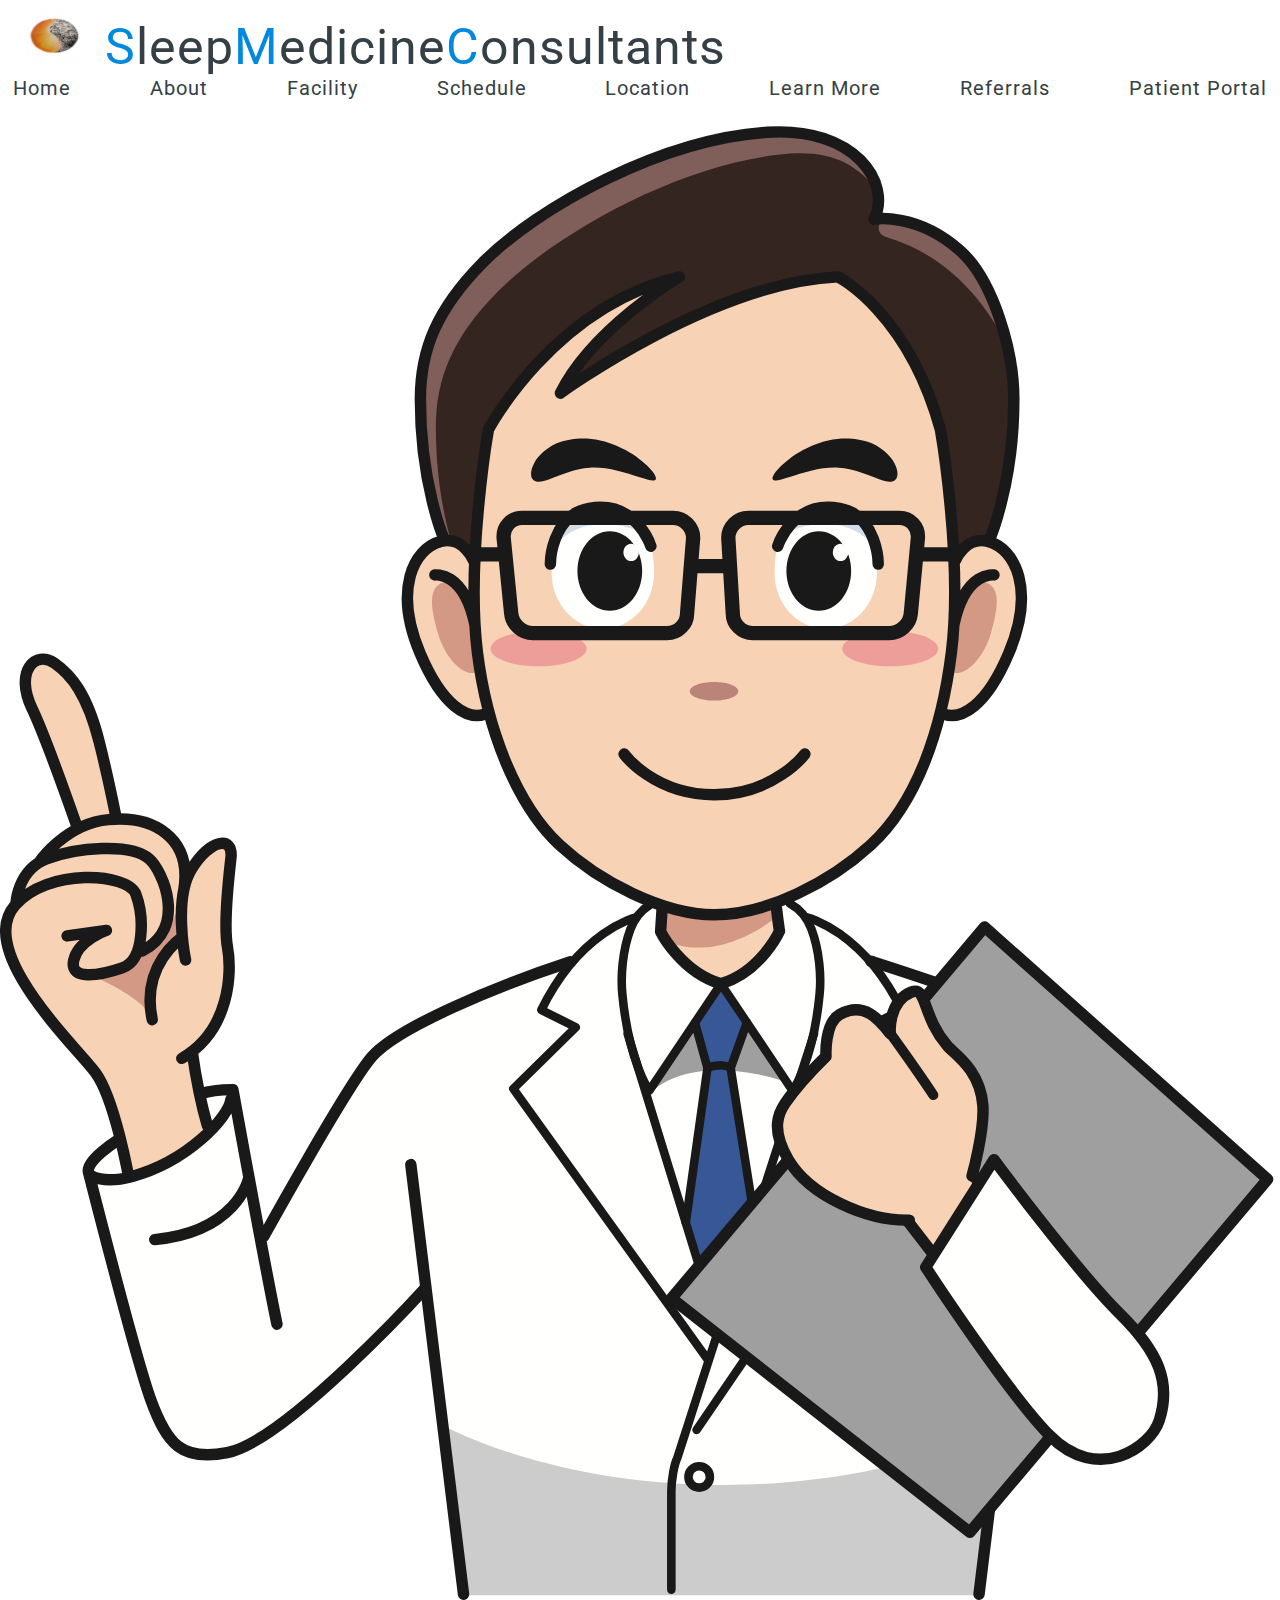
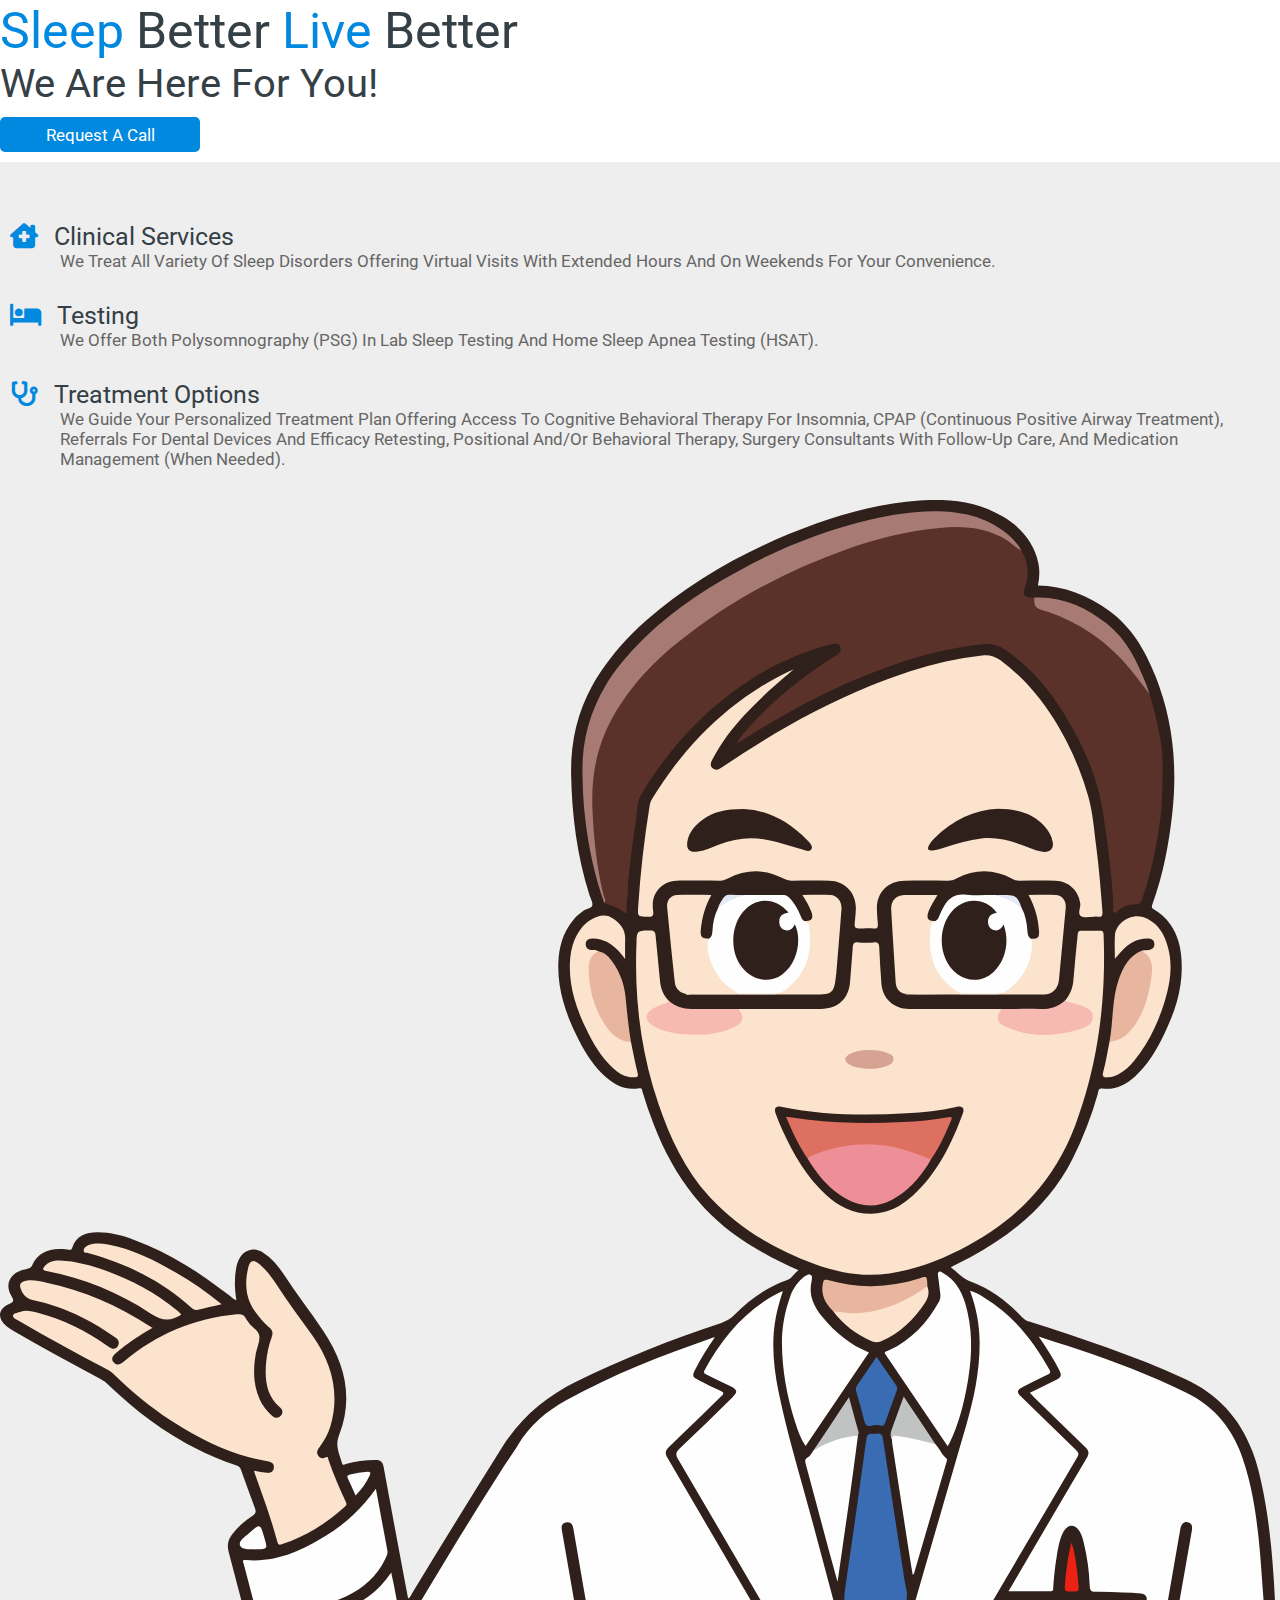
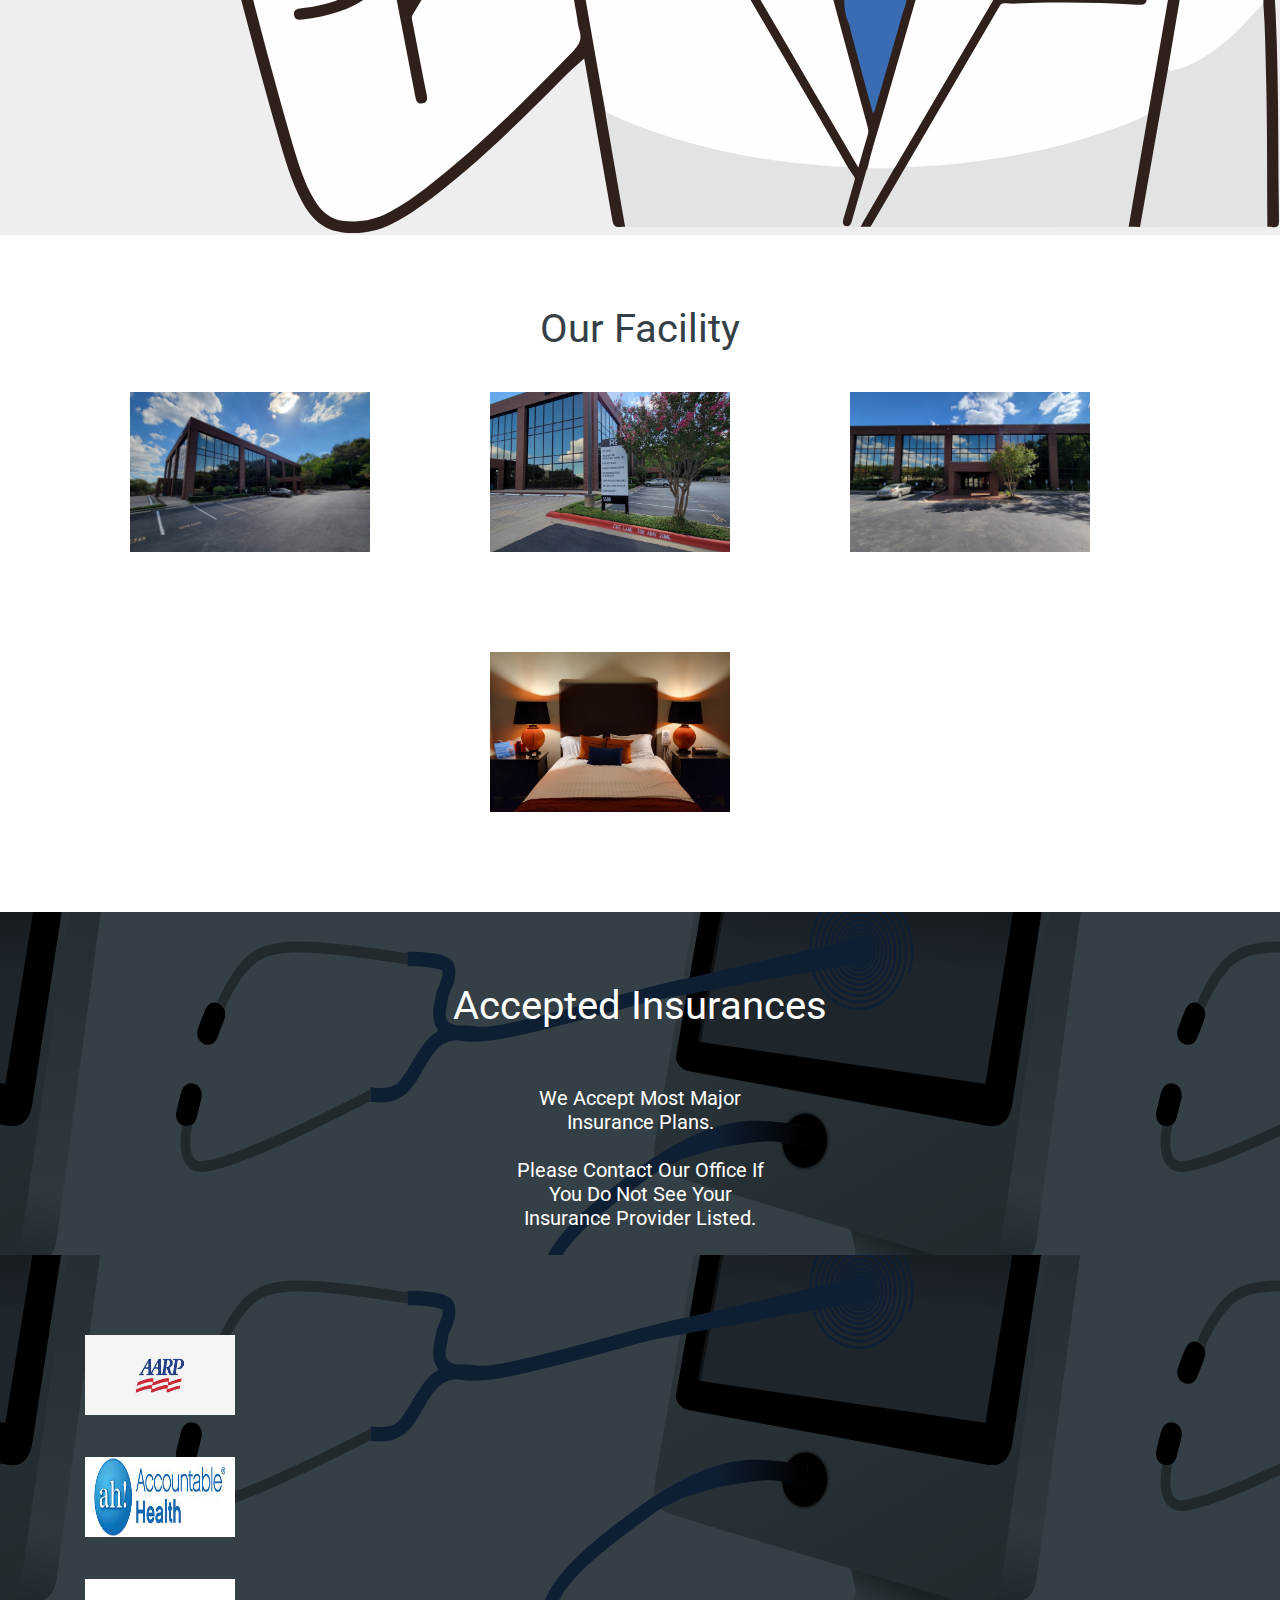
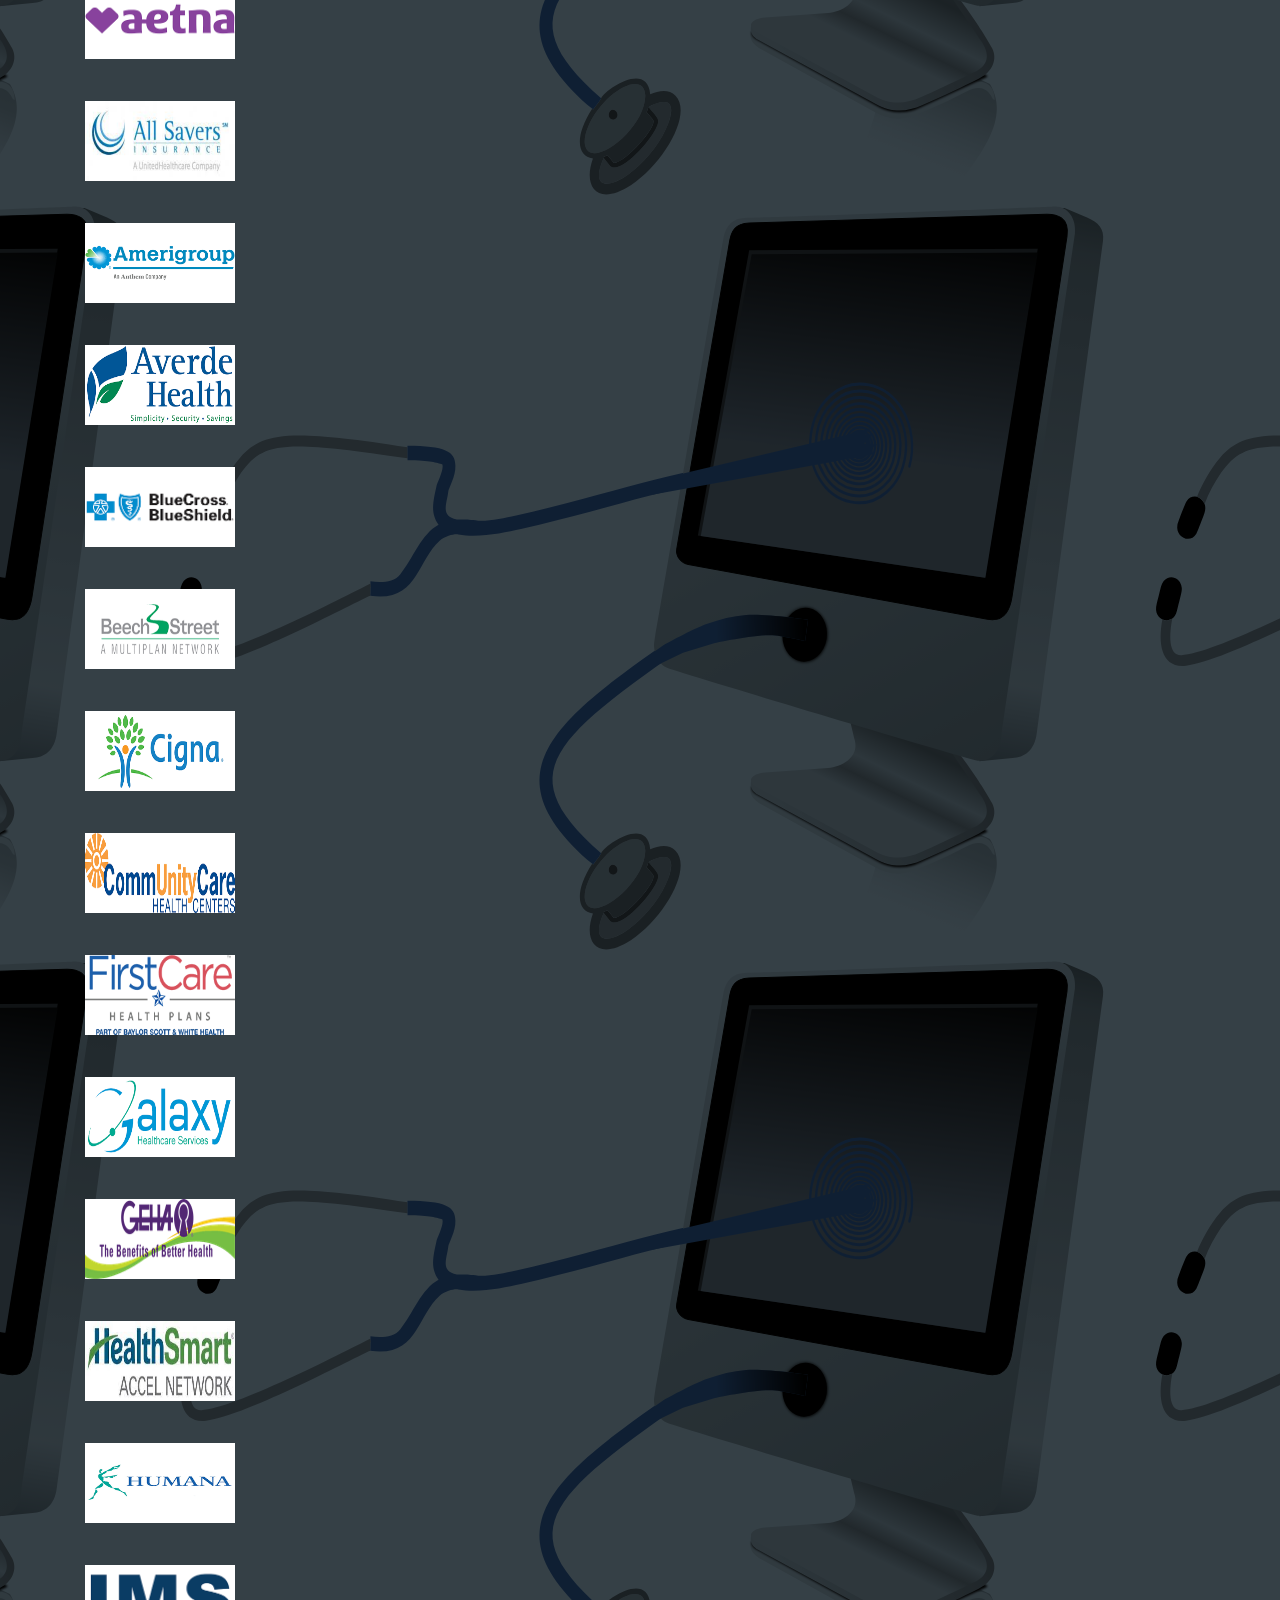
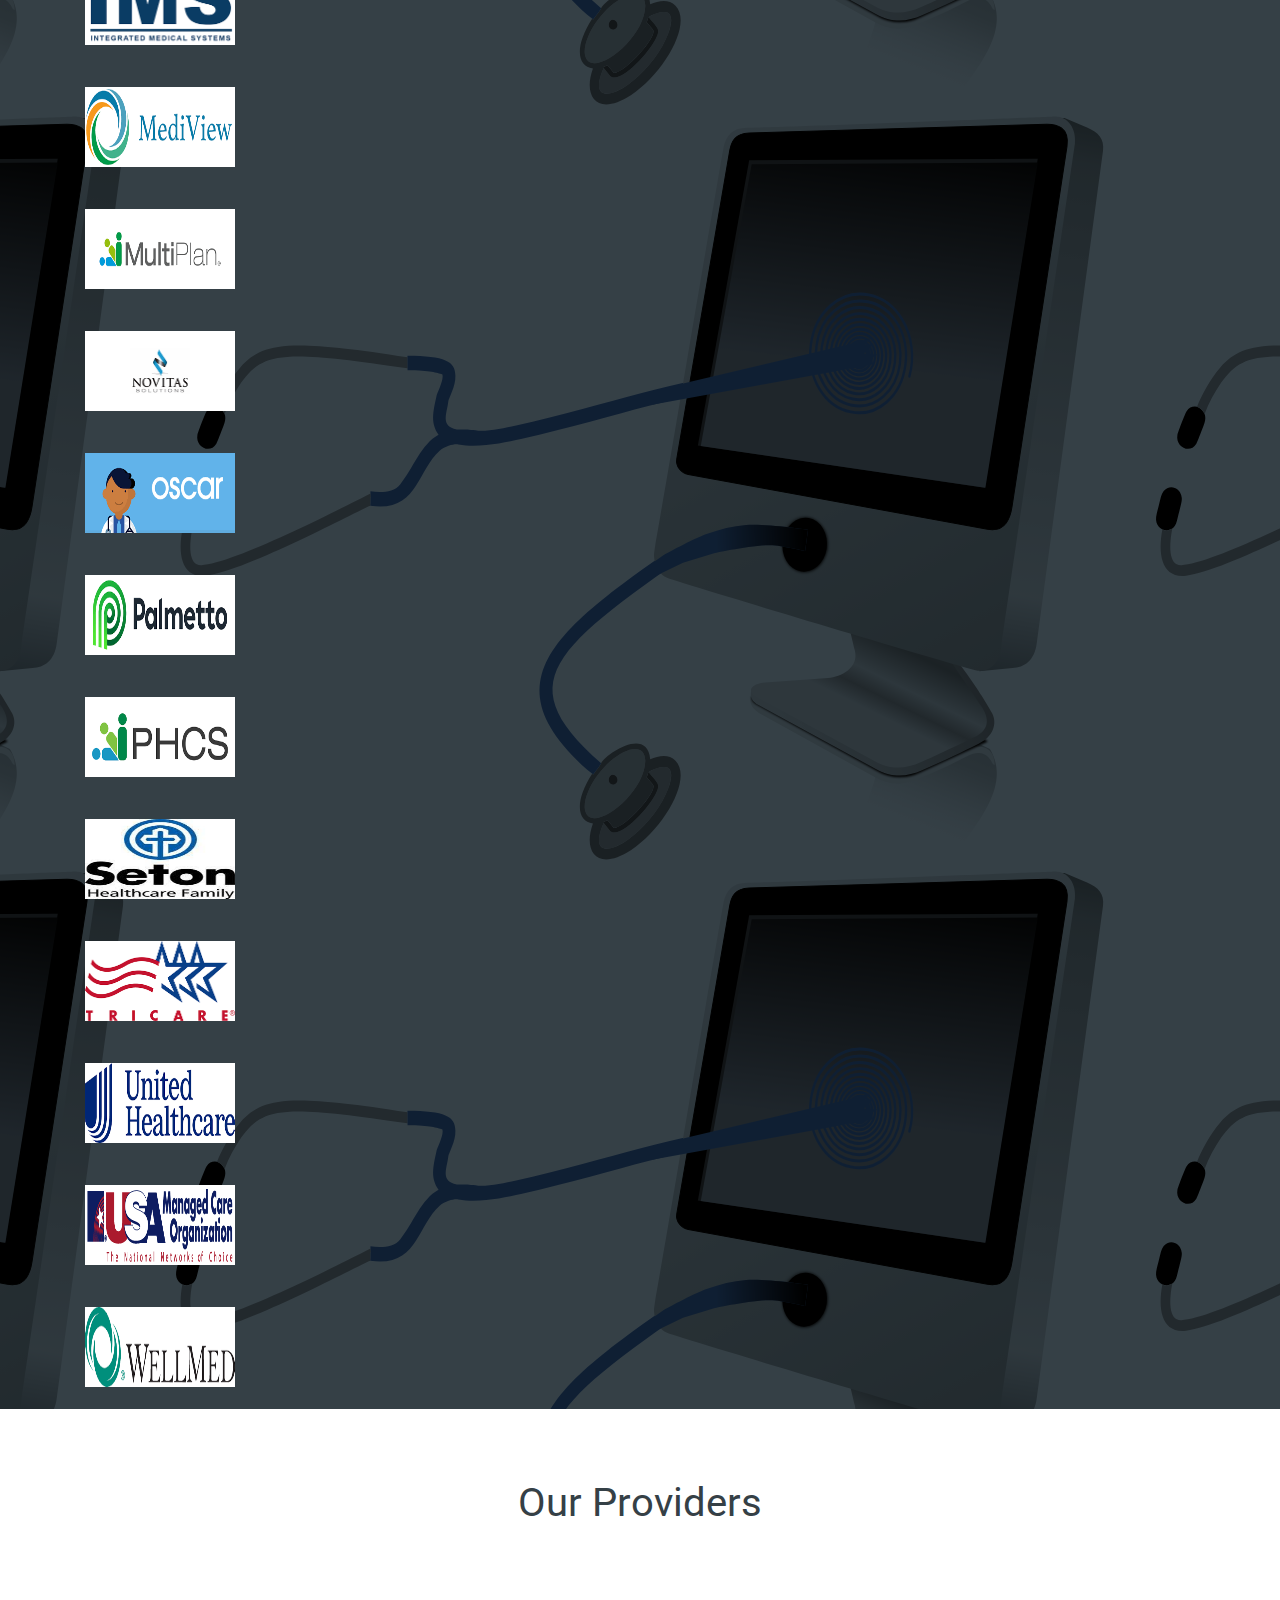
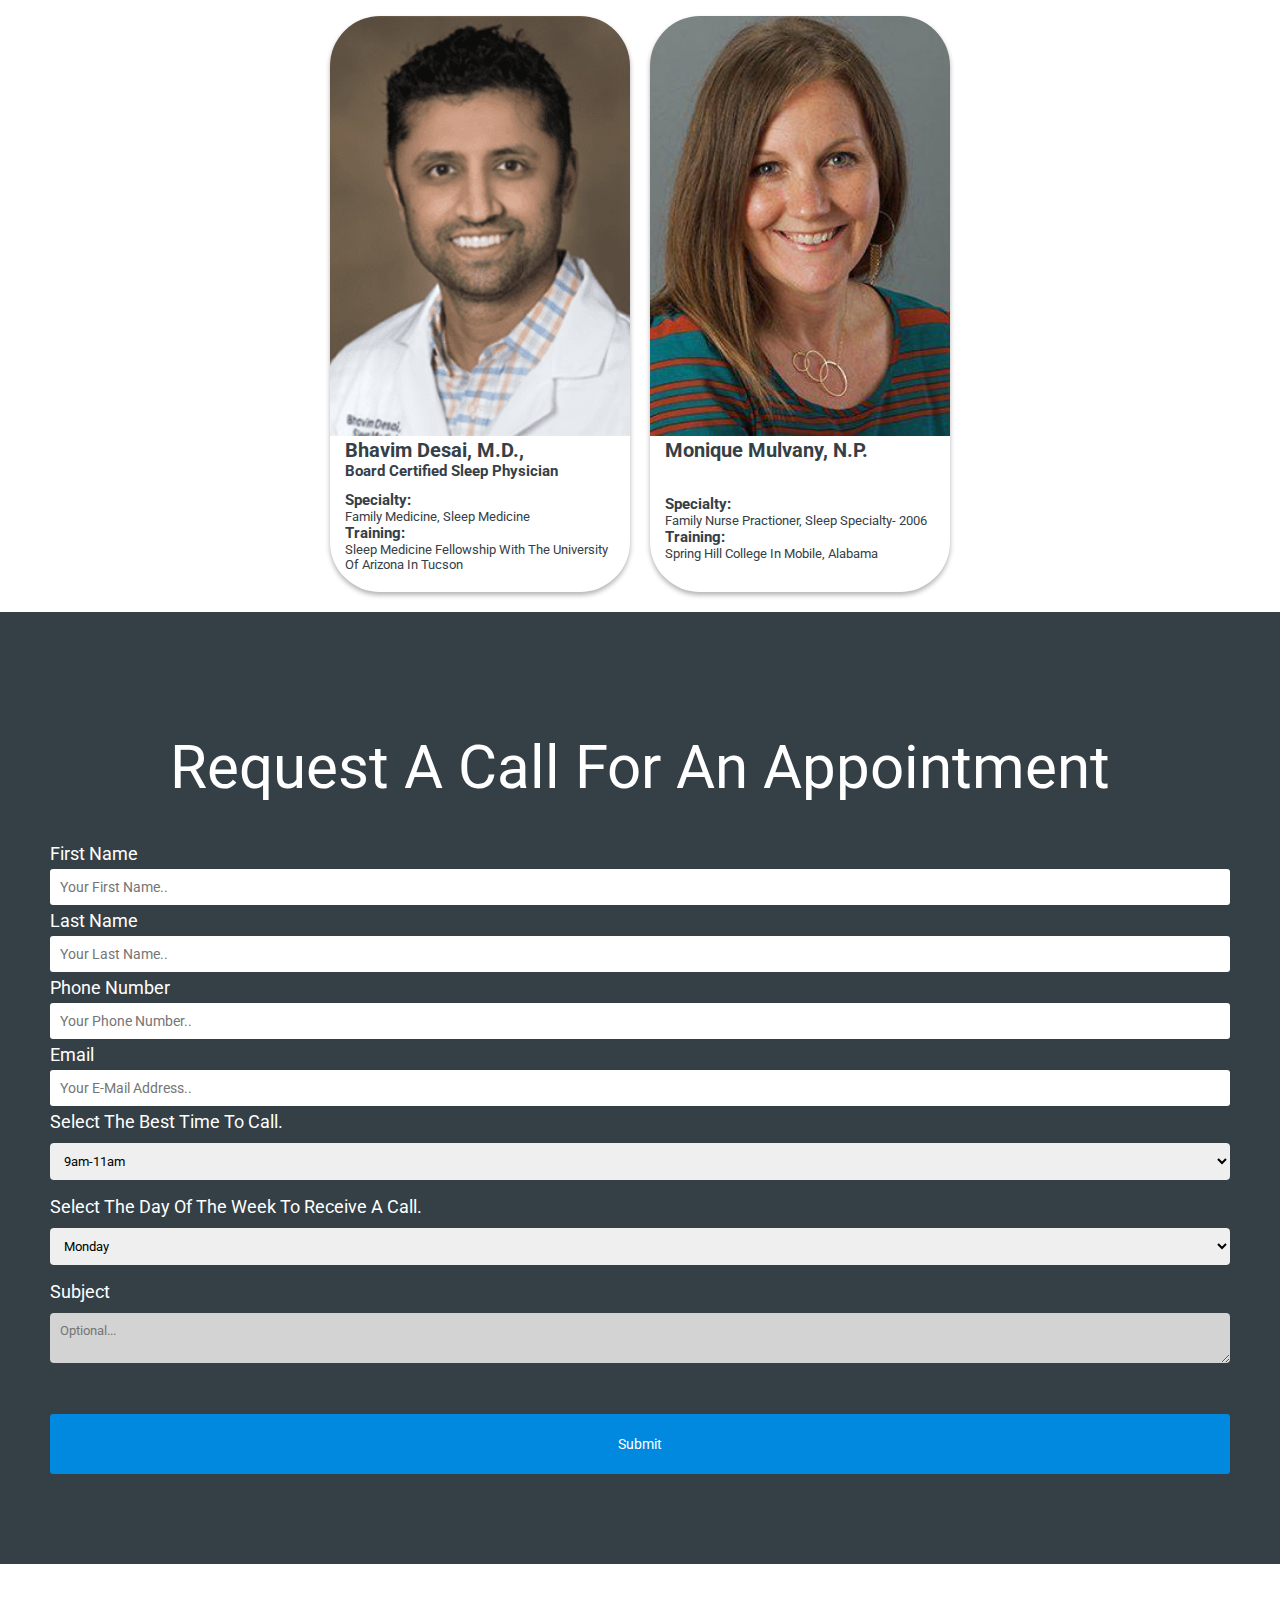
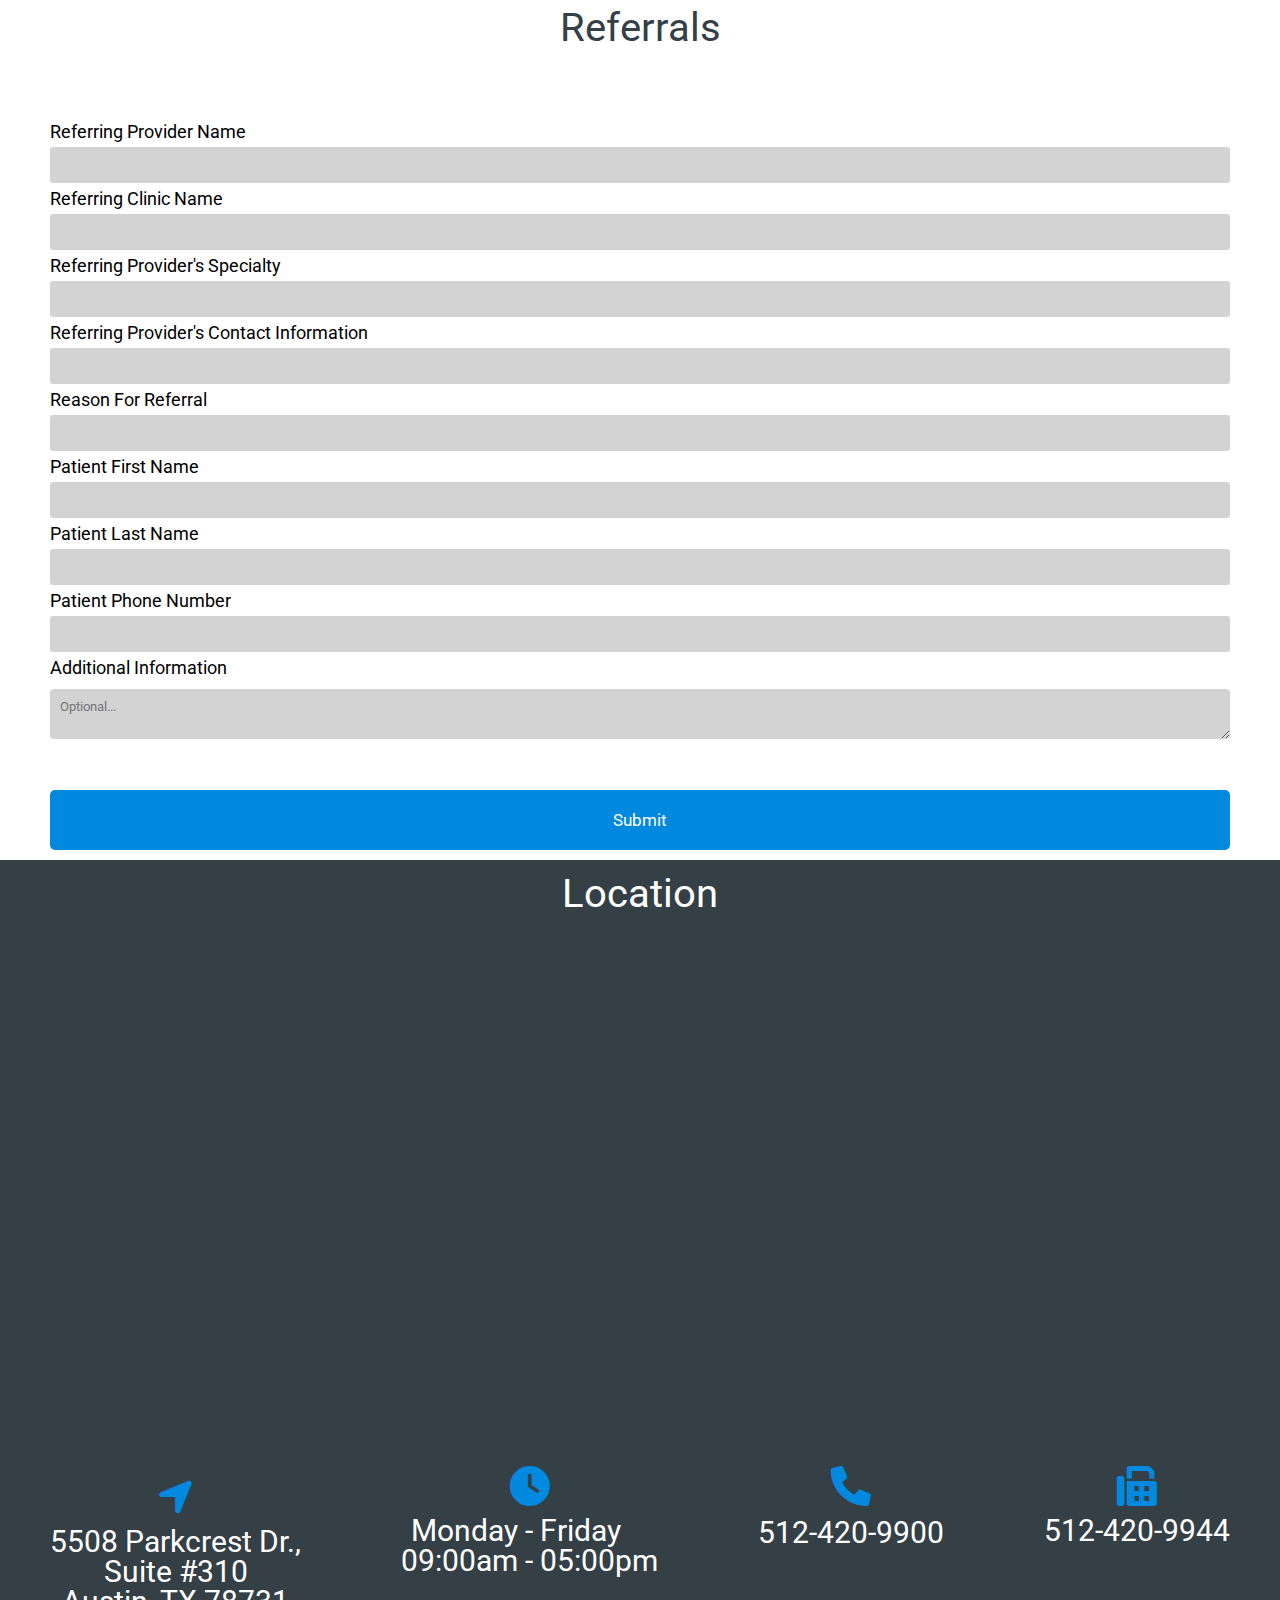
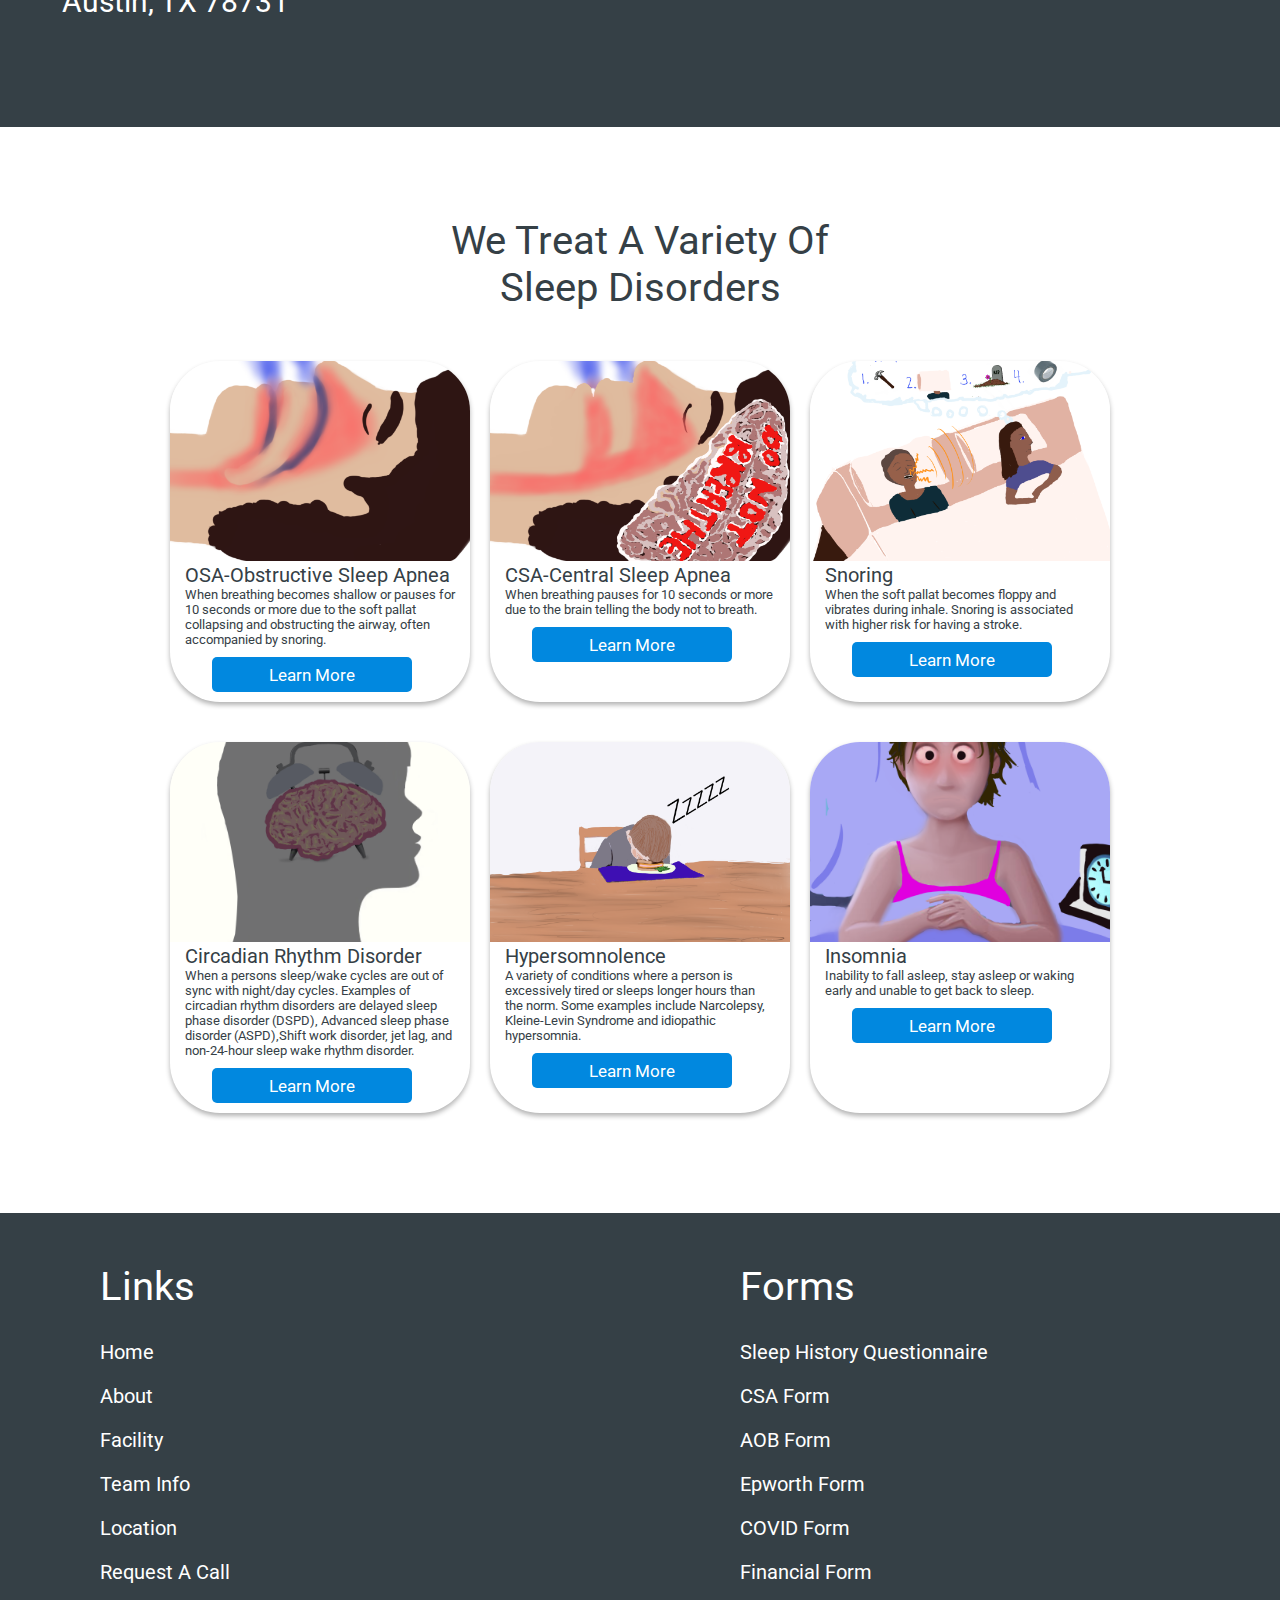
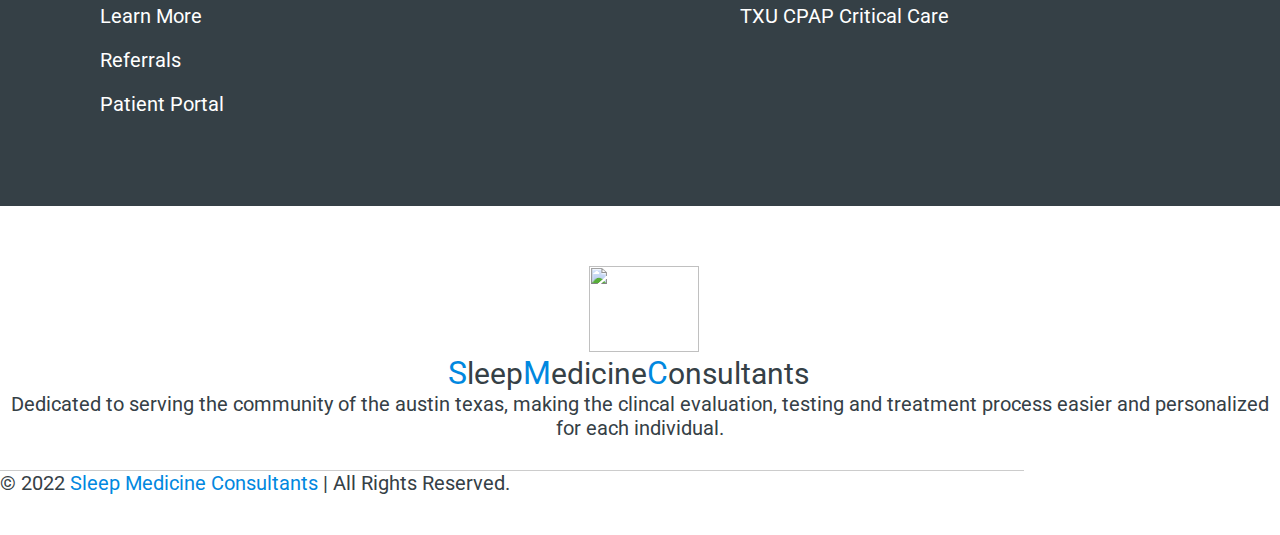
==== templates/index.html @ a7d6a855 "referrals work; separated fcn for fax" ====
<!DOCTYPE html>
<html lang="en">

<head>
    <meta charset="UTF-8">
    <meta http-equiv="X-UA-Compatible" content="IE=edge">
    <meta name="viewport" content="width=device-width, initial-scale=1.0">

    <title>SleepDoc.net</title>

    <link rel="stylesheet"
        href="https://cdnjs.cloudflare.com/ajax/libs/twitter-bootstrap/4.6.1/css/bootstrap-grid.min.css"
        integrity="sha512-Xj2sd25G+JgJYwo0cvlGWXoUekbLg5WvW+VbItCMdXrDoZRWcS/d40ieFHu77vP0dF5PK+cX6TIp+DsPfZomhw=="
        crossorigin="anonymous" referrerpolicy="no-referrer" />
    <link rel="stylesheet" href="https://cdnjs.cloudflare.com/ajax/libs/aos/2.3.4/aos.css"
        integrity="sha512-1cK78a1o+ht2JcaW6g8OXYwqpev9+6GqOkz9xmBN9iUUhIndKtxwILGWYOSibOKjLsEdjyjZvYDq/cZwNeak0w=="
        crossorigin="anonymous" referrerpolicy="no-referrer" />
    <link rel="stylesheet" href="https://cdnjs.cloudflare.com/ajax/libs/font-awesome/6.0.0/css/all.min.css"
        integrity="sha512-9usAa10IRO0HhonpyAIVpjrylPvoDwiPUiKdWk5t3PyolY1cOd4DSE0Ga+ri4AuTroPR5aQvXU9xC6qOPnzFeg=="
        crossorigin="anonymous" referrerpolicy="no-referrer" />
    <link rel="stylesheet" href="../static/css/styles.css" />
    <link rel="stylesheet" href="https://cdnjs.cloudflare.com/ajax/libs/magnific-popup.js/1.1.0/magnific-popup.min.css"
        integrity="sha512-+EoPw+Fiwh6eSeRK7zwIKG2MA8i3rV/DGa3tdttQGgWyatG/SkncT53KHQaS5Jh9MNOT3dmFL0FjTY08And/Cw=="
        crossorigin="anonymous" referrerpolicy="no-referrer" />
</head>

<body>
    <header>
        <div clsas="container">
            <!-- <a href="#" class="logo"><img class="logo" src="../static/images/LogoFinal.png"
                    alt=""><span>S</span>leep <span>M</span>edicine <span>C</span>onsultants</a> -->

            <img src="../static/images/LogoFinal.png" alt="" class="logo" />
            <a href="#" class="logo"><span>S</span>leep<span>M</span>edicine<span>C</span>onsultants</a>
            <nav class="nav">
                <ul>
                    <li><a href="#home">Home</a></li>
                    <li><a href="#about">About</a></li>
                    <li><a href="#facility">Facility</a></li>
                    <li><a href="#contact">Schedule</a></li>
                    <li><a href="#location">Location</a></li>
                    <li><a href="#posts">learn more</a></li>
                    <li><a href="#referrals">referrals</a></li>
                    <li><a href="https://sso.azaleahealth.com/" rel="noopener noreferrer" target="_blank">patient
                            portal</a></li>
                </ul>
            </nav>
            <div class="fas fa-bars"></div>
        </div>
    </header>
    <section class="home" id="home" style="margin-top: 6rem;">
        <div class="container">
            <div class="row min-vh-100 align-items-center text-center text-md-left">
                <div class="col-md-6 pr-md-5 content" data-aos="zoom-in">
                    <img src="../static/images/publicdomainq-doc2.svg" width="100%" alt="Panoramic Austin View">
                </div>

                <div class="col-md-6 pl-md-5 content" data-aos="fade-left">
                    <h1><span>Sleep </span> better <span>Live </span>Better </h1>
                    <h3>we are here for you!</h3>
                    <a href="#contact"><button class="button">Request a Call</button></a>
                </div>
            </div>
    </section>
    <section class="about" id="about">
        <div class="container">
            <div class="row min-vh-100 align-items-center text-center">
                <div class="col-md-6 content" data-aos="fade-right">
                    <div class="box">
                        <h3><i class="fas fa-solid fa-house-chimney-medical"></i> Clinical Services </h3>
                        <p>We treat all variety of sleep disorders offering virtual visits with extended hours and on
                            weekends for your convenience.

                        </p>
                    </div>
                    <div class="box">
                        <h3><i class="fas fa-solid fa-bed"></i> Testing </h3>
                        <p>We offer both polysomnography (PSG) in lab sleep testing and home sleep apnea testing (HSAT).
                        </p>
                    </div>
                    <div class="box">
                        <h3><i class="fas fa-stethoscope"></i> Treatment Options</h3>
                        <p>We guide your personalized treatment plan offering access to
                            Cognitive Behavioral Therapy for Insomnia, CPAP (Continuous Positive Airway Treatment),
                            referrals for dental devices and efficacy retesting, positional and/or behavioral therapy,
                            surgery consultants
                            with follow-up care, and medication management (when needed). </p>
                    </div>
                </div>
                <div class="col-md-6 d-none d-md-block" data-aos="fade-left">
                    <img src="../static/images/1533845191.svg" alt="" width="100%">
                </div>
            </div>
        </div>
    </section>
    <section class="facility" id="facility">
        <div class="container">
            <h1 class="heading"> our facility </h1>
            <div class="box-container">
                <div class="box" title="Building" data-aos="zoom-in">
                    <a href="../static/images/IMG-20220919-WA0003.jpg">
                        <img src="../static/images/IMG-20220919-WA0003.jpg">
                    </a>
                </div>
                <div class="box" title="Building" data-aos="zoom-in">
                    <a href="../static/images/IMG-20220919-WA0002.jpg">
                        <img src="../static/images/IMG-20220919-WA0002.jpg">
                    </a>
                </div>
                <div class="box" title="Building" data-aos="zoom-in">
                    <a href="../static/images/IMG-20220919-WA0000.jpg">
                        <img src="../static/images/IMG-20220919-WA0000.jpg" alt="">
                    </a>
                </div>
                <div class="box" title="Sleep Study Room" data-aos="zoom-in">
                    <a href="../static/images/WhatsApp Image 2022-04-07 at 5.02.09 PM (3).jpeg">
                        <img src="../static/images/WhatsApp Image 2022-04-07 at 5.02.09 PM (3).jpeg" alt="">
                    </a>
                </div>

            </div>
        </div>
    </section>
    <section class="insurance" id="insurance">
        <div class="container">
            <h1 class="heading"> Accepted Insurances</h1>
            <div class="box-container">
                <div class="box" data-aos="fade-right">
                    <div><br><br>
                        <h2> We accept most major insurance plans.
                            <br> <br> Please contact our office if you do not see your insurance provider listed.</h2>
                    </div>
                </div>
            </div>
    </section>
    <section class="insurance">
        <div class="container">
            <div class="row">
                <div class="box-container column">
                    <div class="box" data-aos="fade-up">
                        <img src="../static/images/aarp.jpeg" />
                    </div>
                </div>
                <div class="box-container column">
                    <div class="box" data-aos="fade-up">
                        <img src="../static/images/accountableHealth.jpeg" />
                    </div>
                </div>
                <div class="box-container column">
                    <div class="box" data-aos="fade-up">
                        <img src="../static/images/aetna.png" />
                    </div>
                </div>
                <div class="box-container column">
                    <div class="box" data-aos="fade-up">
                        <img src="../static/images/allSavers.jpeg" />
                    </div>
                </div>
            </div>
            <div class="row">
                <div class="box-container column">
                    <div class="box" data-aos="fade-up">
                        <img src="../static/images/amerigroup.png" />
                    </div>
                </div>
                <div class="box-container column">
                    <div class="box" data-aos="fade-up">
                        <img src="../static/images/averdeHealth.png" />
                    </div>
                </div>
                <div class="box-container column">
                    <div class="box" data-aos="fade-up">
                        <img src="../static/images/blueCrossBlueShield.png" />
                    </div>
                </div>
                <div class="box-container column">
                    <div class="box" data-aos="fade-up">
                        <img src="../static/images/beechStreet.png" />
                    </div>
                </div>
            </div>
            <div class="row">
                <div class="box-container column">
                    <div class="box" data-aos="fade-up">
                        <img src="../static/images/cigna.png" />
                    </div>
                </div>
                <div class="box-container column">
                    <div class="box" data-aos="fade-up">
                        <img src="../static/images/communityCare.png" />
                    </div>
                </div>
                <div class="box-container column">
                    <div class="box" data-aos="fade-up">
                        <img src="../static/images/firstCare.png" />
                    </div>
                </div>
                <div class="box-container column">
                    <div class="box" data-aos="fade-up">
                        <img src="../static/images/galaxyHealthcare.png" />
                    </div>
                </div>
            </div>
            <div class="row">
                <div class="box-container column">
                    <div class="box" data-aos="fade-up">
                        <img src="../static/images/geha.png" />
                    </div>
                </div>
                <div class="box-container column">
                    <div class="box" data-aos="fade-up">
                        <img src="../static/images/healthSmartAccel.jpeg" />
                    </div>
                </div>
                <div class="box-container column">
                    <div class="box" data-aos="fade-up">
                        <img src="../static/images/humana.png" />
                    </div>
                </div>
                <div class="box-container column">
                    <div class="box" data-aos="fade-up">
                        <img src="../static/images/integratedMedicalSystems.png" />
                    </div>
                </div>
            </div>
            <div class="row">
                <div class="box-container column">
                    <div class="box" data-aos="fade-up">
                        <img src="../static/images/mediview.png" />
                    </div>
                </div>
                <div class="box-container column">
                    <div class="box" data-aos="fade-up">
                        <img src="../static/images/multiPlan.png" />
                    </div>
                </div>
                <div class="box-container column">
                    <div class="box" data-aos="fade-up">
                        <img src="../static/images/novitasSolutions.png" />
                    </div>
                </div>
                <div class="box-container column">
                    <div class="box" data-aos="fade-up">
                        <img src="../static/images/oscar.png" />
                    </div>
                </div>
            </div>
            <div class="row">
                <div class="box-container column">
                    <div class="box" data-aos="fade-up">
                        <img src="../static/images/palmetto.png" />
                    </div>
                </div>
                <div class="box-container column">
                    <div class="box" data-aos="fade-up">
                        <img src="../static/images/phcs.png" />
                    </div>
                </div>
                <div class="box-container column">
                    <div class="box" data-aos="fade-up">
                        <img src="../static/images/setonHealth.jpeg" />
                    </div>
                </div>
                <div class="box-container column">
                    <div class="box" data-aos="fade-up">
                        <img src="../static/images/tricare.png" />
                    </div>
                </div>
            </div>
            <div class="row">
                <div class="box-container column">
                    <div class="box" data-aos="fade-up">
                        <img src="../static/images/uhc.png" />
                    </div>
                </div>
                <div class="box-container column">
                    <div class="box" data-aos="fade-up">
                        <img src="../static/images/usaManagedCare.png" />
                    </div>
                </div>
                <div class="box-container column">
                    <div class="box" data-aos="fade-up">
                        <img src="../static/images/wellmed.png" />
                    </div>
                </div>
            </div>
        </div>
        </div>
    </section>
    <section class="providers" id="providers">
        <div class="container">
            <h1 class="heading"> our providers </h1>
            <div class="container min-vh-100">
                <div class="box-container">
                    <div class="box" data-aos="fade-right" title="Dr. Desai">
                        <img src="../static/images/bhavim.png" alt="">
                        <div class="content">
                            <h3>Bhavim Desai, m.D.,<br>
                                <h4> board certified sleep physician</h4>
                            </h3>
                            <br>
                            <h4>Specialty:</h4>
                            <h5>family medicine, sleep medicine</h5>
                            <h4>Training:</h4>
                            <h5>sleep medicine fellowship with the
                                University of Arizona in Tucson</h5>
                        </div>
                    </div>
                    <div class="box-container">
                        <div class="box" data-aos="fade-left" title="Monique Mulvany, N.P.">
                            <img src="../static/images/monique.jpg" alt="">
                            <div class="content">
                                <h3>Monique Mulvany, N.P.</h3><br><br><br>
                                <h4>Specialty:</h4>
                                <h5>family nurse practioner, sleep specialty- 2006</h5>
                                <h4>Training:</h4>
                                <h5> Spring Hill College in Mobile, Alabama</h5>
                            </div>
                        </div>
                    </div>
                </div>
            </div>
        </div>
    </section>
    <section class="contact" id="contact">
        <div class="container max-vh-100">
            <h1 class="heading"> Request a Call for an Appointment </h1>
            <div class="row justify-content-left" style="color:white;font-size: large;">
                <div class="form-field">
                    <form name="form" action="/call_request" method="POST">
                        <div class="error success">
                            <label for="fname">First Name</label>
                            <input type="text" id="fname" name="fname" placeholder="Your first name..">
                        </div>
                        <div class="error success">
                            <label for="lname">Last Name</label>
                            <input type="text" id="lname" name="lname" placeholder="Your last name..">
                        </div>
                        <div class="error success">
                            <label for="phone">Phone Number</label>
                            <input type="text" id="phone" name="phone" minlength="10" maxlength="12"
                                placeholder="Your phone number..">
                        </div>
                        <div class="error success">
                            <label for="email">Email</label>
                            <input type="text" id="email" name="email" placeholder="Your e-mail address..">
                        </div>
                        <label for="timeSelection"> Select the best time to call.</label>
                        <select name="timeSelection" id="timeSelection">
                            <option value="nine-eleven">9am-11am</option>
                            <option value="eleven-one">11am-1pm</option>
                            <option value="one-three">1pm-3pm</option>
                            <option value="three-five">3pm-5pm</option>
                            <option value="five-seven">5pm-7pm</option>
                        </select>
                        <label for="dayOfWeek"> Select the day of the week to receive a call.</label>
                        <select name="dayOfWeek" id="dayOfWeek">
                            <option value="Monday">Monday</option>
                            <option value="Tuesday">Tuesday</option>
                            <option value="Wednesday">Wednesday</option>
                            <option value="Thursday">Thursday</option>
                            <option value="Friday">Friday</option>
                            <option value="any">any</option>
                        </select>
                        <label for="subject">Subject</label>
                        <textarea id="subject" name="subject" placeholder="Optional..."></textarea><br>
                        <br>
                        <!-- <input id="_checkbox" type="checkbox" name="checkbox"/>
                        <label for="checkbox" class="checkbox"> 
                            By submitting this form you are agreeing to this information being
                            emailed to the scheduling team at Sleep Medicine Consultants. You are also agreeing to
                            communications via email, text
                            and phone calls for the purposes of scheduling.</label> -->
                        <div class="form-field">
                            <input class="submit" type="submit" name="submit" value="Submit" />
                        </div>
                    </form>
                </div>
            </div>
        </div>
    </section>
    <section class="referrals">
        <h1 class="heading" id="referrals"> Referrals </h1>
        <div class="container max-vh-100">
            <div class="box" data-aos="fade-left">
                <div class="form-field" style="color:black;font-size: large;">
                    <form name="form" action="/refer_patient" method="POST">
                        <div class="error success">
                            <label for="referring">Referring Provider Name</label>
                            <input type="text" id="referring" name="referring">
                        </div>
                        <div class="error success">
                            <label for="clinic">Referring Clinic Name</label>
                            <input type="text" id="clinic" name="clinic">
                        </div>
                        <div class="error success">
                            <label for="specialty">Referring Provider's Specialty</label>
                            <input type="text" id="specialty" name="specialty">
                        </div>
                        <div class="error success">
                            <label for="referral_contact">Referring Provider's Contact Information</label>
                            <input type="text" id="referral_contact" name="referral_contact">
                        </div>
                        <div class="error success">
                            <label for="reason">Reason for referral</label>
                            <input type="text" id="reason" name="reason">
                        </div>
                        <div class="error success">
                            <label for="fname">Patient First Name</label>
                            <input type="text" name="fname">
                        </div>
                        <div class="error success">
                            <label for="lname">Patient Last Name</label>
                            <input type="text" name="lname">
                        </div>
                        <div class="error success">
                            <label for="phone">Patient Phone Number</label>
                            <input type="text" name="phone" minlength="10" maxlength="12">
                        </div>
                        <label for="additional">Additional Information</label>
                        <textarea id="subject" name="additional" placeholder="Optional..."></textarea><br>
                        <br>
                        <div class="form-field">
                            <input class="submit" type="submit" name="submit" value="Submit" />
                        </div>
                    </form>
                </div>
            </div>
        </div>
    </section>


    <h1 class="heading" id="location"> Location </h1>
    <section class="location">
        <iframe
            src="https://www.google.com/maps/embed?pb=!1m18!1m12!1m3!1d3443.4903302873054!2d-97.76145808448305!3d30.33701181164619!2m3!1f0!2f0!3f0!3m2!1i1024!2i768!4f13.1!3m3!1m2!1s0x8644cae6b54e7dbd%3A0xb3da5f3334a6a875!2sSleep%20Medicine%20Consultants!5e0!3m2!1sen!2sgr!4v1647780984219!5m2!1sen!2sgr"
            width="600" height="450" style="border:0;" allowfullscreen="" loading="lazy"
            data-aos="zoom-in"></iframe><br>

        <div class="box-container">
            <div class="box" data-aos="fade-left">
                <h3>Location</h3><br>
                <i class="fa-solid fa-location-arrow">
                    <span>5508 Parkcrest Dr.,<br> Suite #310 <br>Austin, TX 78731</span> <br>
                </i>
            </div>
            <div class="box" data-aos="fade-up">
                <h3>hours</h3>
                <i class="fa-solid fa-clock">
                    <span>Monday&nbsp;-&nbsp;Friday &nbsp;&nbsp;&nbsp;<br>09:00am&nbsp;-&nbsp;05:00pm</span>
                </i>
            </div>
            <div class="box" data-aos="fade-right">
                <h3>Phone</h3>
                <i class="fa-solid fa-phone">
                    <a href="tel:512-420-9900"><span>512-420-9900</span></a>
                </i>
            </div>
            <div class="box" data-aos="fade-down">
                <h3>Fax</h3>
                <i class="fa-solid fa-fax">
                    <span>512-420-9944</span>
                </i>
            </div>
        </div>
        </div>
    </section>
    <section class="post" id="posts">
        <div class="container min-vh-100">
            <h1 class="heading"><span></span> we treat a variety of <br>sleep disorders <span></span></h1>
            <div class="box-container">
                <div class="box" data-aos="fade-right">
                    <img src="../static/images/osaPic.png" alt="">
                    <div class="content">
                        <h3>OSA-obstructive sleep apnea</h3>
                        <p>When breathing becomes shallow or pauses for 10 seconds or more due to the soft pallat
                            collapsing and obstructing the airway, often accompanied by snoring.</p>
                        <a href="https://www.aastweb.org/blog/what-is-sleep-apnea" target="_blank"><button
                                class="button">learn more</button></a>
                    </div>
                </div>
                <div class="box-container">
                    <div class="box" data-aos="fade-right">
                        <img src="../static/images/csaPic.png" alt="">
                        <div class="content">
                            <h3>CSA-central sleep apnea</h3>
                            <p>When breathing pauses for 10 seconds or more due to the brain telling the body not to
                                breath.</p>
                            <a href="https://www.aastweb.org/blog/what-is-sleep-apnea" target="_blank"><button
                                    class="button">learn more</button></a>
                        </div>
                    </div>
                </div>
                <div class="box-container">
                    <div class="box" data-aos="fade-right">
                        <img src="../static/images/snoringPic.png" alt="">
                        <div class="content">
                            <h3>Snoring</h3>
                            <p>When the soft pallat becomes floppy and vibrates during inhale. Snoring is associated
                                with higher risk for having a stroke.</p>
                            <a href="https://www.aastweb.org/blog/does-snoring-increase-the-risk-of-stroke"
                                target="_blank"><button class="button">learn more</button></a>
                        </div>
                    </div>

                </div>
                <div class="box-container">
                    <div class="box" data-aos="fade-left">
                        <img src="../static/images/circadianPic.png" alt="">
                        <div class="content">
                            <h3>Circadian Rhythm Disorder</h3>
                            <p>When a persons sleep/wake cycles are out of sync with night/day cycles. Examples of
                                circadian rhythm disorders are delayed sleep phase disorder (DSPD), Advanced sleep phase
                                disorder (ASPD),Shift work disorder, jet lag, and non-24-hour sleep wake rhythm
                                disorder. </p>
                            <a href="https://www.aastweb.org/blog/does-snoring-increase-the-risk-of-stroke"
                                target="_blank"><button class="button">learn more</button></a>
                        </div>
                    </div>
                    <div class="box" data-aos="fade-left">
                        <img src="../static/images/hypersomniasPic.png" alt="">
                        <div class="content">
                            <a href="#">
                                <h3>Hypersomnolence</h3>
                            </a>
                            <p>A variety of conditions where a person is excessively tired or sleeps longer hours than
                                the norm. Some examples include Narcolepsy, Kleine-Levin Syndrome and idiopathic
                                hypersomnia. </p>
                            <a href="https://www.sleepfoundation.org/hypersomnia#:~:text=Hypersomnia%20is%20a%20medical%20term,has%20no%20known%20underlying%20cause."
                                target="_blank"><button class="button">learn more</button></a>
                        </div>
                    </div>
                    <div class="box" data-aos="fade-left">
                        <img src="../static/images/insomniaPic.png" alt="">
                        <div class="content">
                            <a href="#">
                                <h3>Insomnia</h3>
                            </a>
                            <p>Inability to fall asleep, stay asleep or waking early and unable to get back to sleep.
                            </p>
                            <a href="https://www.aastweb.org/blog/insomnia-types-diagnosis-and-treatment"
                                target="_blank"><button class="button">learn more</button></a>
                        </div>
                    </div>
                </div>
            </div>
    </section>
    <section class="links">
        <div class="row">
            <div class="column" data-aos="fade-right">
                <h3>links</h3>
                <a href="#home">home</a>
                <a href="#about">about</a>
                <a href="#facility">facility</a>
                <a href="#facility">Team Info</a>
                <a href="#location">location</a>
                <a href="#location">Request a call</a>
                <a href="#posts">learn more</a>
                <a href="referrals">referrals</a>
                <a href="url('https://sso.azaleahealth.com/')" rel="noopener noreferrer" target="_blank">patient
                    portal</a>
            </div>
            <div class="column" data-aos="fade-left">
                <h3>forms</h3>
                <a href="https://hushforms.com/sleepdoc-9962" rel="noopener noreferrer" target="_blank">Sleep
                    History Questionnaire</a>
                <a href="https://hushforms.com/sleepdoc-3403" rel="noopener noreferrer" target="_blank">CSA Form</a>
                <a href="https://hushforms.com/sleepdoc-9292" rel="noopener noreferrer" target="_blank">AOB Form</a>
                <a href="https://www.sleepdoc.net/_files/ugd/657de1_66294ef1daa844719ba2bf42f979441a.pdf"
                    rel="noopener noreferrer" target="_blank">Epworth Form</a>
                <a href="https://hushforms.com/formcovid2020" rel="noopener noreferrer" target="_blank">COVID
                    Form</a>
                <a href="https://secure.hushmail.com/mail/?secureform=financial&subject=Sleep%20Medicine%20Consultants%3A%20Financial%20Form#compose"
                    rel="noopener noreferrer" target="_blank">Financial Form</a>
                <a href="http://www.puc.texas.gov/industry/electric/forms/critical/ccform.pdf" rel="noopener noreferrer"
                    target="_blank">TXU CPAP Critical Care</a>
            </div>
        </div>
    </section>
    <section class="footer">
        <div class="container">
            <div class="row" data-aos="fade-up">
                <img src="images/LogoFinal.png" alt="" class="footer logo" />
                <a href="#" class="logoTitle">
                    <span>S</span>leep<span>M</span>edicine<span>C</span>onsultants</a>
                <p>Dedicated to serving the community of the austin texas, making the clincal evaluation, testing and
                    treatment process
                    easier and personalized for each individual.
                </p>
            </div>
        </div>
        <h1 class="credit text-center mx-auto">© 2022 <span>Sleep Medicine Consultants</span> | all rights reserved.
        </h1>
        </div>
    </section>




    <!-- <script src="./js/main.js"></script> -->
    <script src="https://cdnjs.cloudflare.com/ajax/libs/jquery/3.6.0/jquery.min.js"
        integrity="sha512-894YE6QWD5I59HgZOGReFYm4dnWc1Qt5NtvYSaNcOP+u1T9qYdvdihz0PPSiiqn/+/3e7Jo4EaG7TubfWGUrMQ=="
        crossorigin="anonymous" referrerpolicy="no-referrer"></script>
    <script src="https://cdnjs.cloudflare.com/ajax/libs/magnific-popup.js/1.1.0/jquery.magnific-popup.min.js"
        integrity="sha512-IsNh5E3eYy3tr/JiX2Yx4vsCujtkhwl7SLqgnwLNgf04Hrt9BT9SXlLlZlWx+OK4ndzAoALhsMNcCmkggjZB1w=="
        crossorigin="anonymous" referrerpolicy="no-referrer"></script>
    <script src="https://cdnjs.cloudflare.com/ajax/libs/aos/2.3.4/aos.js"
        integrity="sha512-A7AYk1fGKX6S2SsHywmPkrnzTZHrgiVT7GcQkLGDe2ev0aWb8zejytzS8wjo7PGEXKqJOrjQ4oORtnimIRZBtw=="
        crossorigin="anonymous" referrerpolicy="no-referrer"></script>

    <script>
        AOS.init({
            duration: 1000,
            delay: 400
        })
    </script>
</body>

</html>
---- static/css/styles.css ----
@import url('https://fonts.googleapis.com/css2?family=Roboto:ital,wght@0,100;0,300;0,400;1,100;1,300&display=swap');


:root {
    --blue: #0188DF;
    --black: #354046;
}

* {
    font-family: 'Roboto', sans-serif;
    margin: 0;
    padding: 0;
    box-sizing: border-box;
    border: none !important;
    outline: none !important;
    text-decoration: none !important;
    text-transform: capitalize;
    font-weight: 400;
    transition: all .2 linear;
}

*::selection {
    background: var(--black);
    color: #fff;
}

html {
    font-size: 62.5%;
    overflow-x: hidden;
}

body {
    overflow-x: hidden;
}

section {
    overflow: hidden;
}

.button {
    height: 3.5rem;
    width: 20rem;
    background: var(--blue);
    color: #fff;
    font-size: 1.7rem;
    border-radius: .5rem;
    text-transform: capitalize;
    cursor: pointer;
    position: relative;
    z-index: 0;
    overflow: hidden;
    margin: 1rem 0;
}

.button::before {
    content: "";
    position: absolute;
    top: -100%;
    left: 0;
    height: 100%;
    width: 100%;
    background-color: var(--black);
    z-index: -1;
    transition: .2s linear;
}

.button:hover::before {
    top: 0%;
}

.button:hover {
    box-shadow: .1rem .5rem var(--blue),
        0 .3rem .5rem rgba(0, 0, 0, .3);
}


header {
    width: 100%;
    position: fixed;
    top: -2.7rem;
    left: 0;
    padding: .1rem .3rem;
    z-index: 1000;
}

.header-active {
    background-color: #fff;
    box-shadow: 0 .3rem .5rem rgba(0, 0, 0, .3);
    padding: 5rem 1rem;
}

.heading {
    text-align: center;
    font-size: 4rem;
    padding: 1rem;
    color: var(--black);
}

.heading span {
    color: var(--blue);
}

header {
    background-color: #fff;
}

header .container {
    display: flex;
    align-items: flex-start;
    justify-content: space-evenly;
}

header a {
    color: var(--black);
    font-size: 2rem;
    letter-spacing: 1px;
}

header a:hover {
    color: var(--blue);
}

header .logo {
    font-size: 5rem;
    justify-content: left;
    align-content: center;
    margin-block-start: -3rem;
}

header .logo span {
    color: var(--blue);
}

header .logo {
    width: 10rem;
    height: 12rem;
    opacity: 1;
    justify-content: center;
    padding-top: 6.5rem;
}

header .nav ul {
    margin: 0;
    padding: 0;
    display: flex;
    align-items: center;
    justify-content: space-between;
    list-style: none;
}

header .nav ul li {
    margin: 0 1rem;
}

header .nav ul li a {
    font-size: 2rem;
}

header .fa-bars {
    font-size: 3.5rem;
    color: var(--black);
    cursor: pointer;
    display: none;
}


header .fa-times {
    transform: rotate(180deg);
}

.home .content h1 {
    font-size: 5rem;
    color: var(--black);
}

.home .content h1 span {
    color: var(--blue);
}

.home .content h3 {
    font-size: 4rem;
    color: var(--black);
}

.container {
    margin-top: 6rem;
}

.about {
    background-color: #eee;
}

.about .content .box {
    margin: 3rem 0;
}


.about .content .box h3 {
    font-size: 2.5rem;
    color: var(--black);
}

.about .content .box h3 i {
    padding: 0 1rem;
    color: var(--blue);
}


.about .content .box p {
    font-size: 1.7rem;
    padding-left: 6rem;
    color: #666;
}

.facility {
    min-height: 30vh;
}

.facility .box-container {
    display: flex;
    justify-content: center;
    flex-wrap: wrap;
    padding-bottom: 3rem;
}

.facility .box-container .box {
    height: 20rem;
    width: 30rem;
    margin: 3rem;
    overflow: hidden;
}

.facility .box-container .box img {
    height: 80%;
    width: 80%;
    object-fit: cover;
}

.facility .box-container .box:hover img {
    transform: scale(1.3);
}


.providers {
    min-height: 30vh;
}

.providers .box-container {
    display: flex;
    justify-content: center;
    flex-wrap: wrap;
}

.providers .box-container .box {
    width: 30rem;
    margin: 2rem 1rem;
    overflow: hidden;
    border-radius: 5rem;
    box-shadow: 0 .3rem .5rem rgba(0, 0, 0, .3);
    background-color: #fff;
    color: var(--black);
}

.providers .box-container .box img {
    height: 42rem;
    width: 100%;
    object-fit: cover;
}

.providers .box-container .box .content {
    padding: 0 1.5rem;
    margin-bottom: 2rem;
}

.providers .box-container .box .content span {
    color: var(--black);
    font-size: 1.5rem;
    display: block;
    padding: 1rem 0;
}

.providers .box-container .box .content .button {
    margin-left: 10%;
}

.providers .box-container .box .content h3 {
    font-size: 2rem;
    color: var(--black);
    font-weight: bolder;
}

.providers .box-container .box .content h3:hover {
    font-size: 2rem;
    color: var(--blue);
}

.providers .box-container .box .content p {
    font-size: 1.3rem;
    color: var(--black);
}

.providers .label h4 {
    font-size: 1.7rem;
    font-weight: bolder;
}

.providers h4 {
    font-size: 1.5rem;
    font-weight: bold;
}

.providers h5 {
    font-size: 1.3rem;
}


.insurance {
    background: url(../images/1541523336.svg), linear-gradient(var(--black), var(--black)) no-repeat;
    box-sizing: cover;
    background-position: center;
    /* background: var(--black); */
    background-blend-mode: multiply;
}

.insurance .heading {
    color: #fff;
}

.insurance h2 {
    color: #fff;
    text-align: center;
    font-size: 2rem;
}

.insurance .box-container {
    display: flex;
    justify-content: center;
    flex-wrap: wrap;
    padding-bottom: 5rem;
}

.insurance .box-container .box {
    width: 30rem;
    margin: 5rem 1rem;
    padding: 1.5rem;
    position: relative;
}

.insurance .box-container .box p {
    text-align: end;
    color: var(--black);
}

.insurance .box-container .box h3 {
    font-size: 1rem;
    color: var(--black);
}

.insurance .box-container {
    display: flex;
    justify-content: center;
    flex-wrap: wrap;
    padding: 1rem 0;
}

.insurance .box-container .box {
    margin: 0 0;
    text-align: center;
}

.insurance .column {
    float: center;
    width: 25%;
    padding: 5px;
}

.insurance .row::after {
    content: "";
    clear: both;
    display: table;
}

.insurance img {
    width: 15rem;
    height: 8rem;
    margin-left: 1rem;
    margin-right: 1rem;
}

.insurance .box-container .box i {
    color: var(--blue);
    font-size: 4rem;
}

.insurance .box-container .box span {
    color: var(--black);
    font-size: 3rem;
    display: block;
    padding: 1rem 0;
}

.insurance .box-container .box h3 {
    color: #666;
    font-size: 2.5rem;
}

.contact {
    background: var(--black);
}

.contact .heading {
    color: #fff;
    font-size: 6rem;
    margin-bottom: 3rem;
}

.contact .instructions {
    color: #fff;
    font-size: 1.5rem;
    text-align: center;
}

.contact form {
    text-align: left;
    margin-bottom: 4rem;
}

.conact h1 {
    padding-bottom: 6rem;
}

.contact .form h2 {
    margin: 3rem 3rem;
}



.contact input:focus,
textarea:focus {
    background-color: lightgray;
}

.contact .submit {
    height: 6rem;
    width: 100%;
    background: var(--blue);
    color: #fff;
    font-size: 3rem;
    border-radius: .5rem;
    text-transform: capitalize;
    cursor: pointer;
    position: relative;
    z-index: 0;
    overflow: hidden;
    margin: 1rem 0;
}

.contact .submit::before {
    content: "";
    position: absolute;
    top: -100%;
    left: 0;
    height: 100%;
    width: 100%;
    background-color: var(--black);
    z-index: -1;
    transition: .2s linear;
}

.contact .submit:hover::before {
    top: 0%;
}

.contact .submit:hover {
    box-shadow: .1rem .5rem var(--blue),
        0 .3rem .5rem rgba(0, 0, 0, .3);
}

#subject,
select {
    width: 100%;
    /* Full width */
    padding: 1rem;
    /* Some padding */
    border: 1px solid #ccc;
    /* Gray border */
    border-radius: 4px;
    /* Rounded borders */
    box-sizing: border-box;
    /* Make sure that padding and width stays in place */
    margin-top: 6px;
    /* Add a top margin */
    margin-bottom: 16px;
    /* Bottom margin */
    resize: vertical
        /* Allow the user to vertically resize the textarea (not horizontally) */
}

@import url('https://fonts.googleapis.com/css?family=Open+Sans&display=swap');

:root {
    --error-color: #dc3545;
    --success-color: #28a745;
    --warning-color: #ffc107;
}

* {
    margin: 0;
    padding: 0;
    box-sizing: border-box;
}


.contact .form-field {
    margin-bottom: 5px;
}

.contact .form-field label {
    display: block;
    color: white;
    margin-bottom: 5px;
}

.contact .checkbox input{
    border: solid 2px #f0f0f0;
    border-radius: 3px;
    padding: 10px;
    margin-bottom: 5px;
    font-size: 14px;
    /* display: block; */
    width: 5%;
}

.contact .checkbox label {
    text-transform: none;
}

.contact * {
    -webkit-tap-highlight-color: transparent;
    outline: none;
}


.contact .form-field input {
    border: solid 2px #f0f0f0;
    border-radius: 3px;
    padding: 10px;
    margin-bottom: 5px;
    font-size: 14px;
    display: block;
    width: 100%;
}


.contact .form-field input:focus {
    outline: none;
}

.contact .form-field.error input {
    border-color: var(--error-color);
}

.contact .form-field.success input {
    border-color: var(--success-color);
}


.contact .form-field small {
    color: var(--error-color);
}


.contact .container {
    border-radius: 5px;
    padding: 5rem;
}

.referrals .heading {
    margin-top: 3rem;
}


.referrals .container {
    border-radius: 5px;
    padding-left: 5rem;
    padding-right: 5rem;
}

.referrals input:focus,
textarea:focus {
    background-color: lightgray;
}


.referrals .form-field {
    margin-bottom: 5px;
}

.referrals .form-field label {
    display: block;
    color: black;
    margin-bottom: 5px;
}

.referrals .form-field .submit {
    font-size: x-large;
    height: 6rem;
    width: 100%;
    background: var(--blue);
    color: #fff;
    font-size: 1.7rem;
    border-radius: .5rem;
    text-transform: capitalize;
    cursor: pointer;
    position: relative;
    z-index: 0;
    overflow: hidden;
    margin: 1rem 0;
}

.referrals .submit::before {
    content: "";
    position: absolute;
    top: -100%;
    left: 0;
    height: 100%;
    width: 100%;
    background-color: var(--black);
    z-index: -1;
    transition: .2s linear;
}

.referrals .submit:hover::before {
    top: 0%;
}

.referrals .submit:hover {
    box-shadow: .1rem .5rem var(--blue),
        0 .3rem .5rem rgba(0, 0, 0, .3);
}

.referrals .form-field input {
    border: 2px solid black;
    background-color: lightgray;
    border-radius: 3px;
    padding: 10px;
    margin-bottom: 5px;
    font-size: 14px;
    display: block;
    width: 100%;
}

.referrals .form-field input:focus {
    outline: black solid 2px;
}

.contact input:focus,
textarea {
    background-color: lightgray;
    color: black;
}

.referrals input:focus,
textarea:focus {
    background-color: lightgray;
}


.location {
    margin-bottom: 2rem;
    display: flex;
    justify-content: center;
    flex-wrap: wrap;
    padding: 2rem 0;
    background-color: var(--black);
    color: #fff;
}

#location {
    display: flex;
    justify-content: center;
    flex-wrap: wrap;
    background-color: var(--black);
    color: #fff;
}

.location .box-container {
    display: flex;
    justify-content: center;
    flex-wrap: wrap;
    padding: 2rem 0;
}

.location .box-container .box {
    margin: 2rem 5rem;
    text-align: center;
}

.location .box-container .box i {
    color: var(--blue);
    font-size: 4rem;
}

.location .box-container .box span {
    color: #fff;
    font-size: 3rem;
    display: block;
    padding: 1rem 0;
}

.location .box-container .box h3 {
    color: var(--black);
    font-size: 2.5rem;
}

.post {
    color: #fff;
    padding-bottom: 8rem;
}

.post .heading {
    color: var(--black);
    padding-bottom: 3rem;

}

.post .box-container {
    display: flex;
    justify-content: center;
    flex-wrap: wrap;
}

.post .box-container .box {
    width: 30rem;
    margin: 2rem 1rem;
    overflow: hidden;
    border-radius: 5rem;
    box-shadow: 0 .3rem .5rem rgba(0, 0, 0, .3);
    background-color: #fff;
    color: var(--black);
}

.post .box-container .box img {
    height: 20rem;
    width: 100%;
    object-fit: cover;
}

.post .box-container .box .content {
    padding: 0 1.5rem;
}

.post .box-container .box .content span {
    color: var(--black);
    font-size: 1.5rem;
    display: block;
    padding: 1rem 0;
}

.post .box-container .box .content .button {
    margin-left: 10%;
}

.post .box-container .box .content h3 {
    font-size: 2rem;
    color: var(--black);
}

.post .box-container .box .content h3:hover {
    font-size: 2rem;
    color: var(--blue);
}

.post .box-container .box .content p {
    font-size: 1.3rem;
    color: var(--black);
    text-transform: none;
}

.links .column {
    float: left;
    width: 50%;
    padding-left: 10rem;
    background-color: var(--black);
    color: #fff;

}


.links .row {
    background-color: var(--black);
    width: 100%;
    padding-bottom: 8rem;
}

/* Clear floats after the columns */
.links .row:after {
    content: "";
    display: table;
    clear: both;
    background-color: var(--black);
    color: #fff;
    text-align: center;
    width: 100%;
}


.links a {
    font-size: 2rem;
    color: #fff;
    display: block;
    padding-top: 1rem;
    padding-bottom: 1rem;
}

/* .links .title {
    margin-top: 3rem;
    margin-bottom: -4rem;
} */

.links h3 {
    color: #fff;
    font-size: 4rem;
    margin-top: 5rem;
    margin-bottom: 2rem;
}

.links a:hover {
    color: var(--blue);
}

.footer .logo {
    width: 11rem;
    height: 8.6rem;
    opacity: 1;
    margin-left: 46%;
}

.footer .logoTitle {
    justify-content: center;
    margin-top: 2rem;
    text-align: center;
    margin-left: 35%;
    font-size: 3rem;
    color: var(--black);
    margin-top: -1.5rem;
}

.footer .logoTitle span {
    font-size: 3.2rem;
    color: var(--blue)
}

.footer p {
    font-size: 2rem;
    color: var(--black);
    text-align: center;
    text-transform: none;
}

.footer h3 {
    color: #fff;
    font-size: 4rem;
    margin-top: 5rem;
}

.footer a:hover {
    color: var(--blue);
}

.footer .credit {
    color: var(--black);
    width: 80%;
    margin: 0;
    padding: 0;
    padding-bottom: 4rem;
    border-top: .1rem solid #ccc !important;
    margin-top: 3rem;
}

.footer .credit span {
    color: var(--blue);
}




/* media queries */

@media (max-width:768px) {
    html {
        font-size: 25%;
    }

    header .fa-bars {
        display: initial;
    }

    header .nav {
        position: fixed;
        top: -100rem;
        left: 45%;
        transform: translate(-50%, -50%);
        box-shadow: 0 0 0 100vh rgba(0, 0, 0.3);
        border-radius: .5rem;
        border: .3rem solid var(--blue) !important;
        background: #fff;
        width: 100%;
        opacity: 0;
        margin-left: 3%;
    }

    header .nav ul {
        width: 100%;
        flex-flow: column;
        padding: 2rem 0;
    }

    header .nav ul li {
        width: 100%;
        text-align: center;
        margin: 1rem 0;
    }

    header .nav ul li a {
        font-size: 3rem;
        display: block;

    }

    header .nav-toggle {
        top: 50%;
        opacity: 1;
    }

    .contact form .inputBox input,
    select {
        width: 100%;
    }


    .contact form input[type="submit"] {
        width: 100%;
    }
}
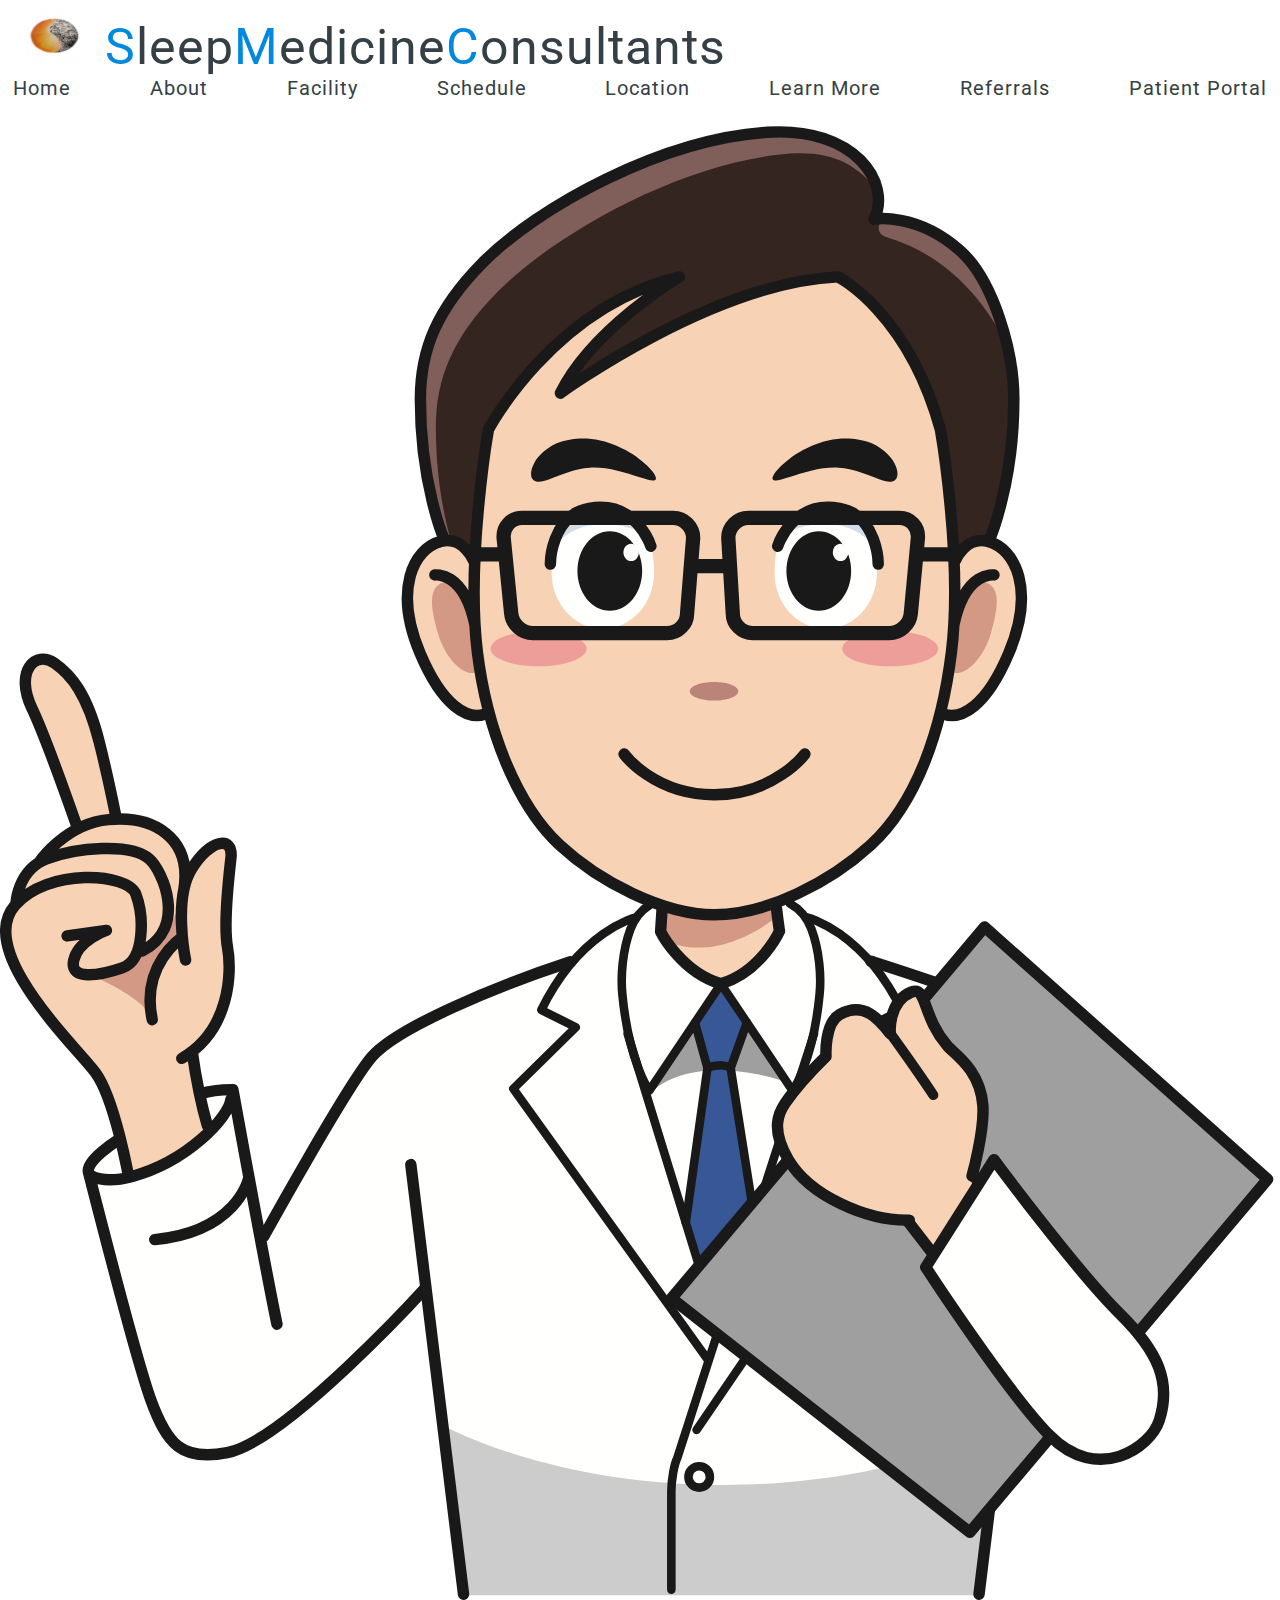
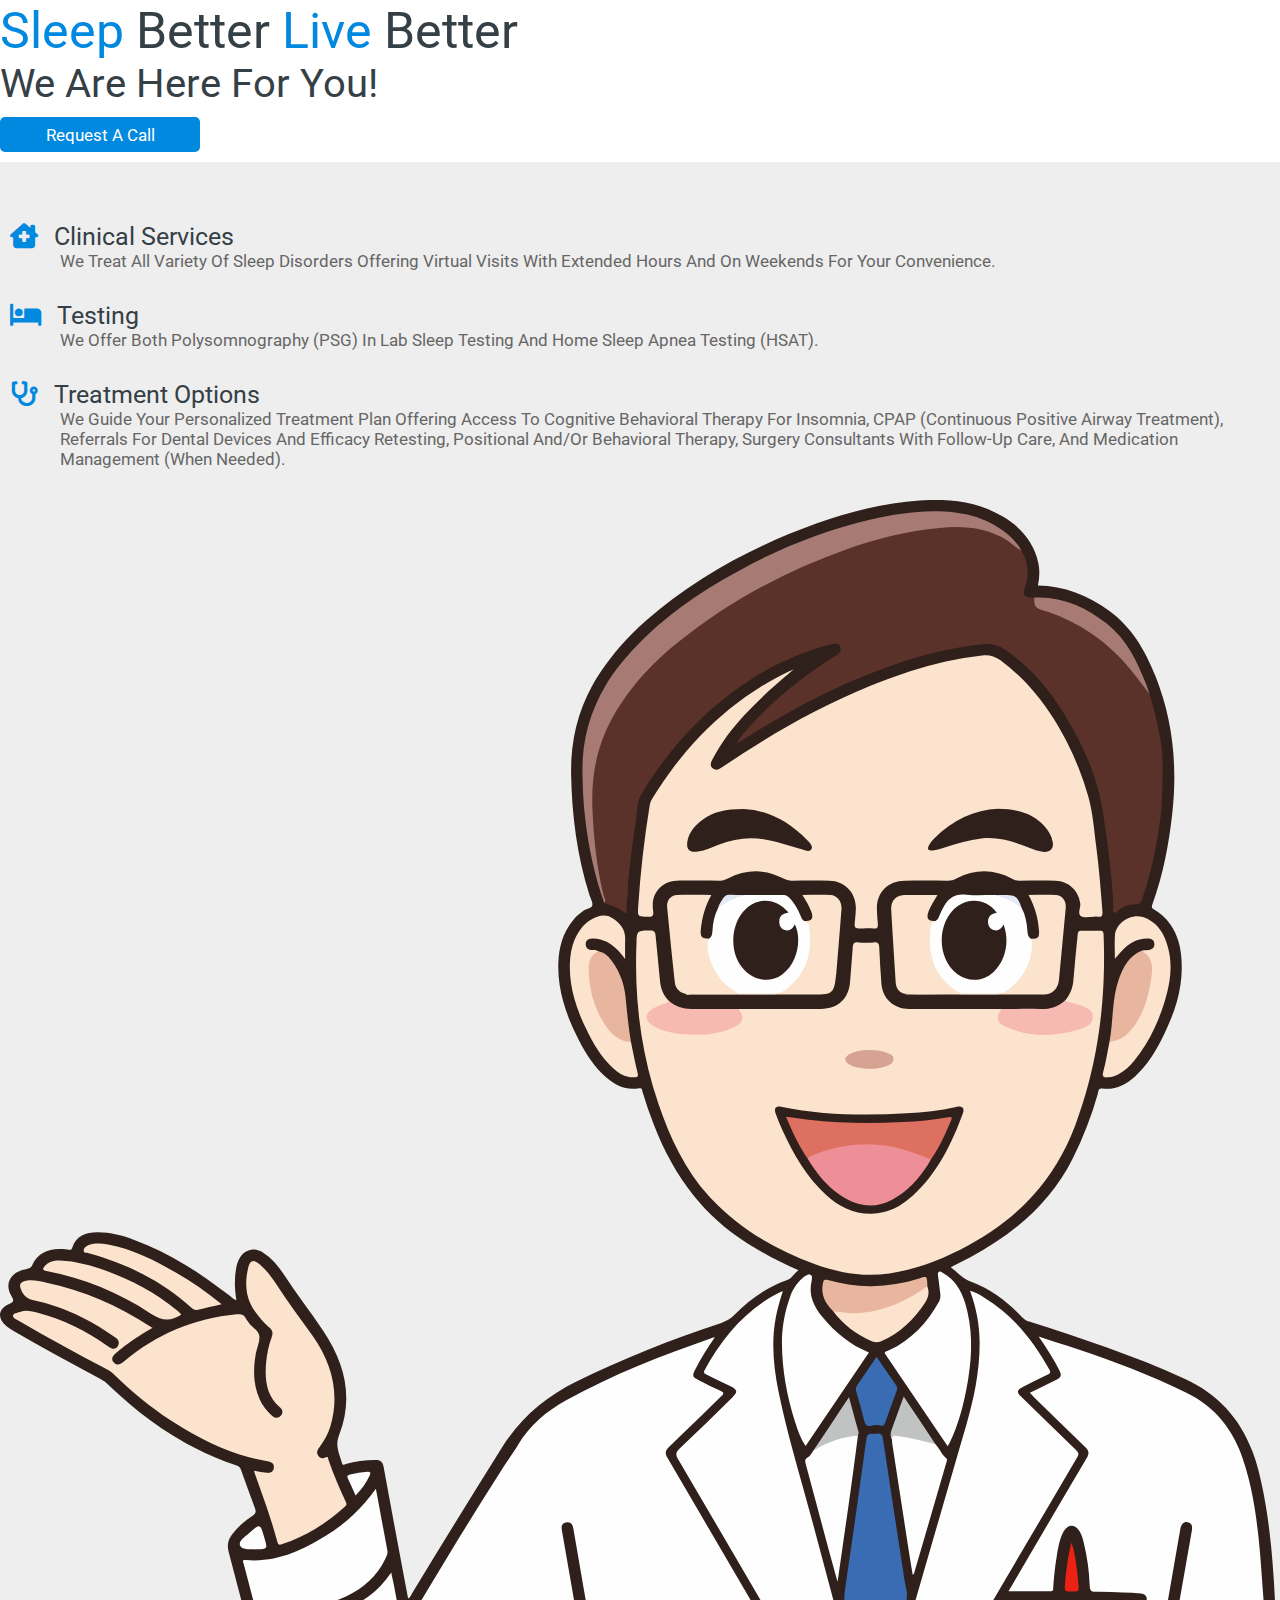
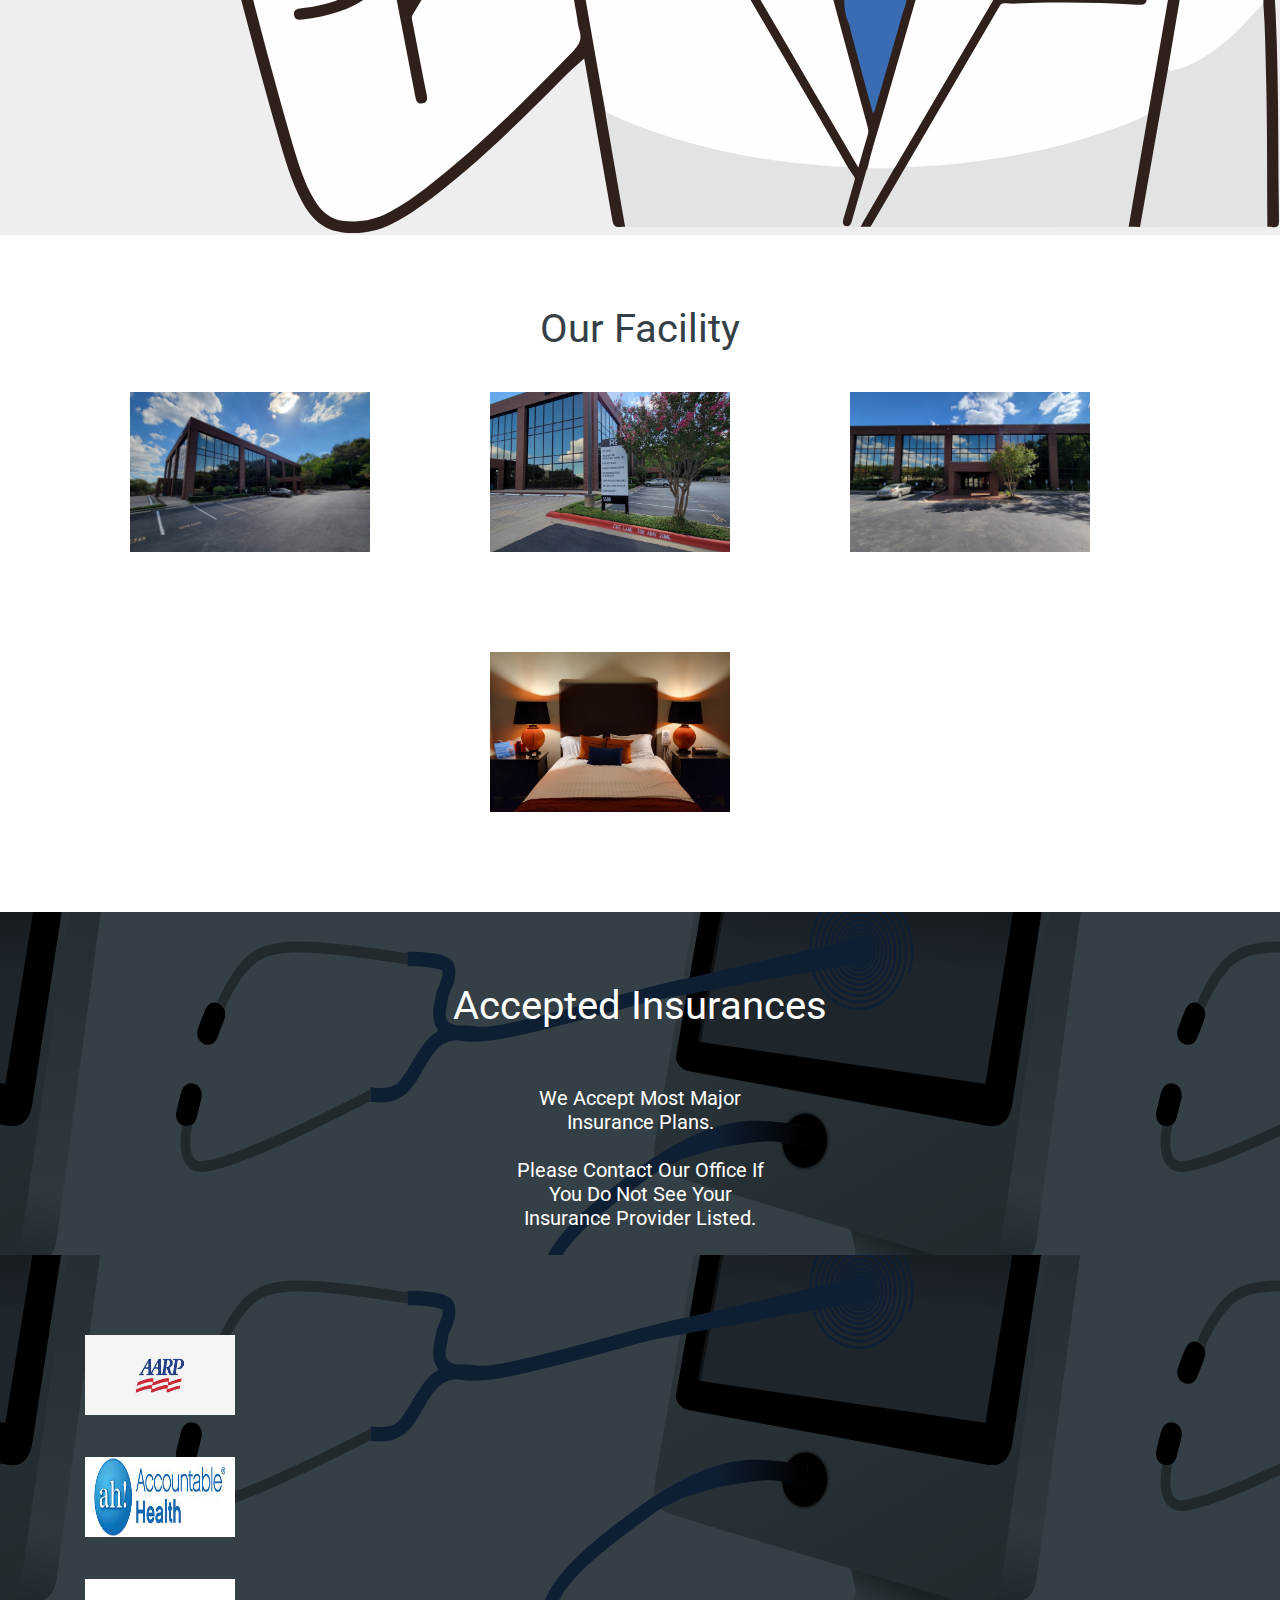
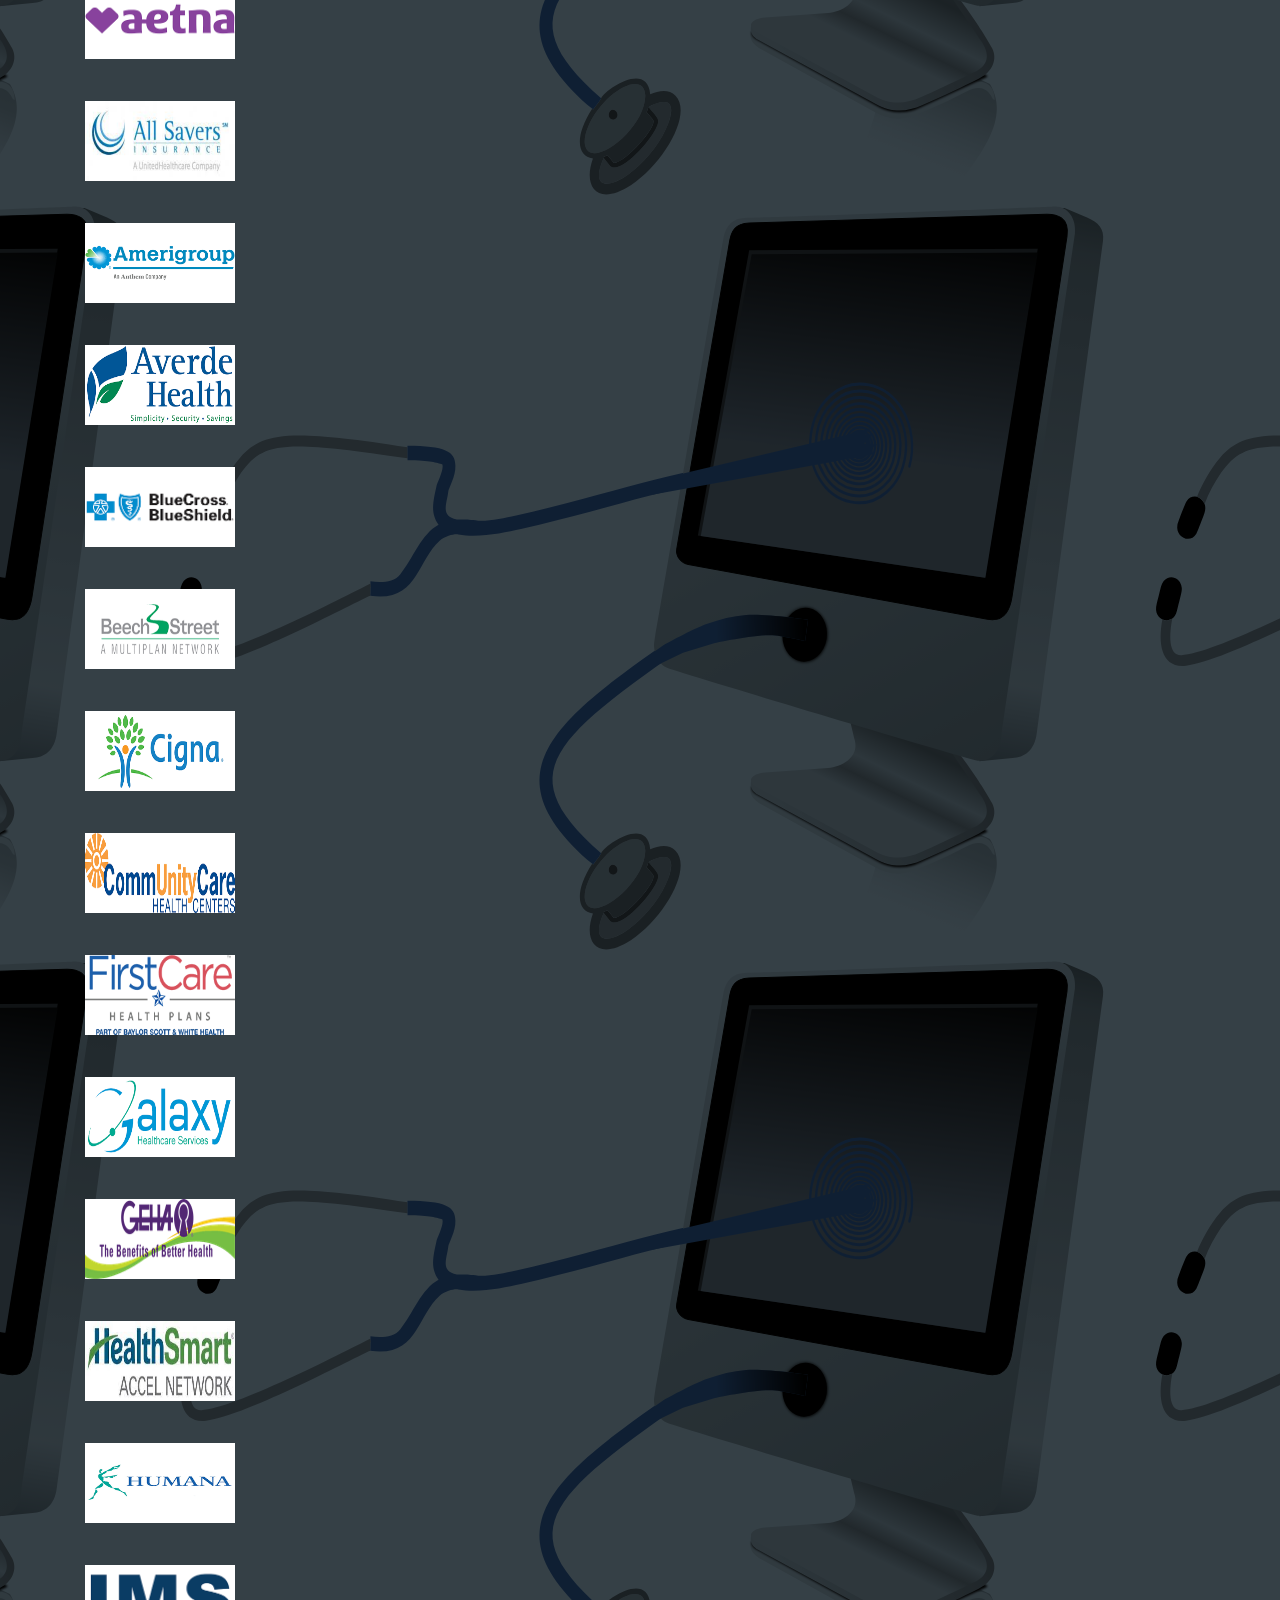
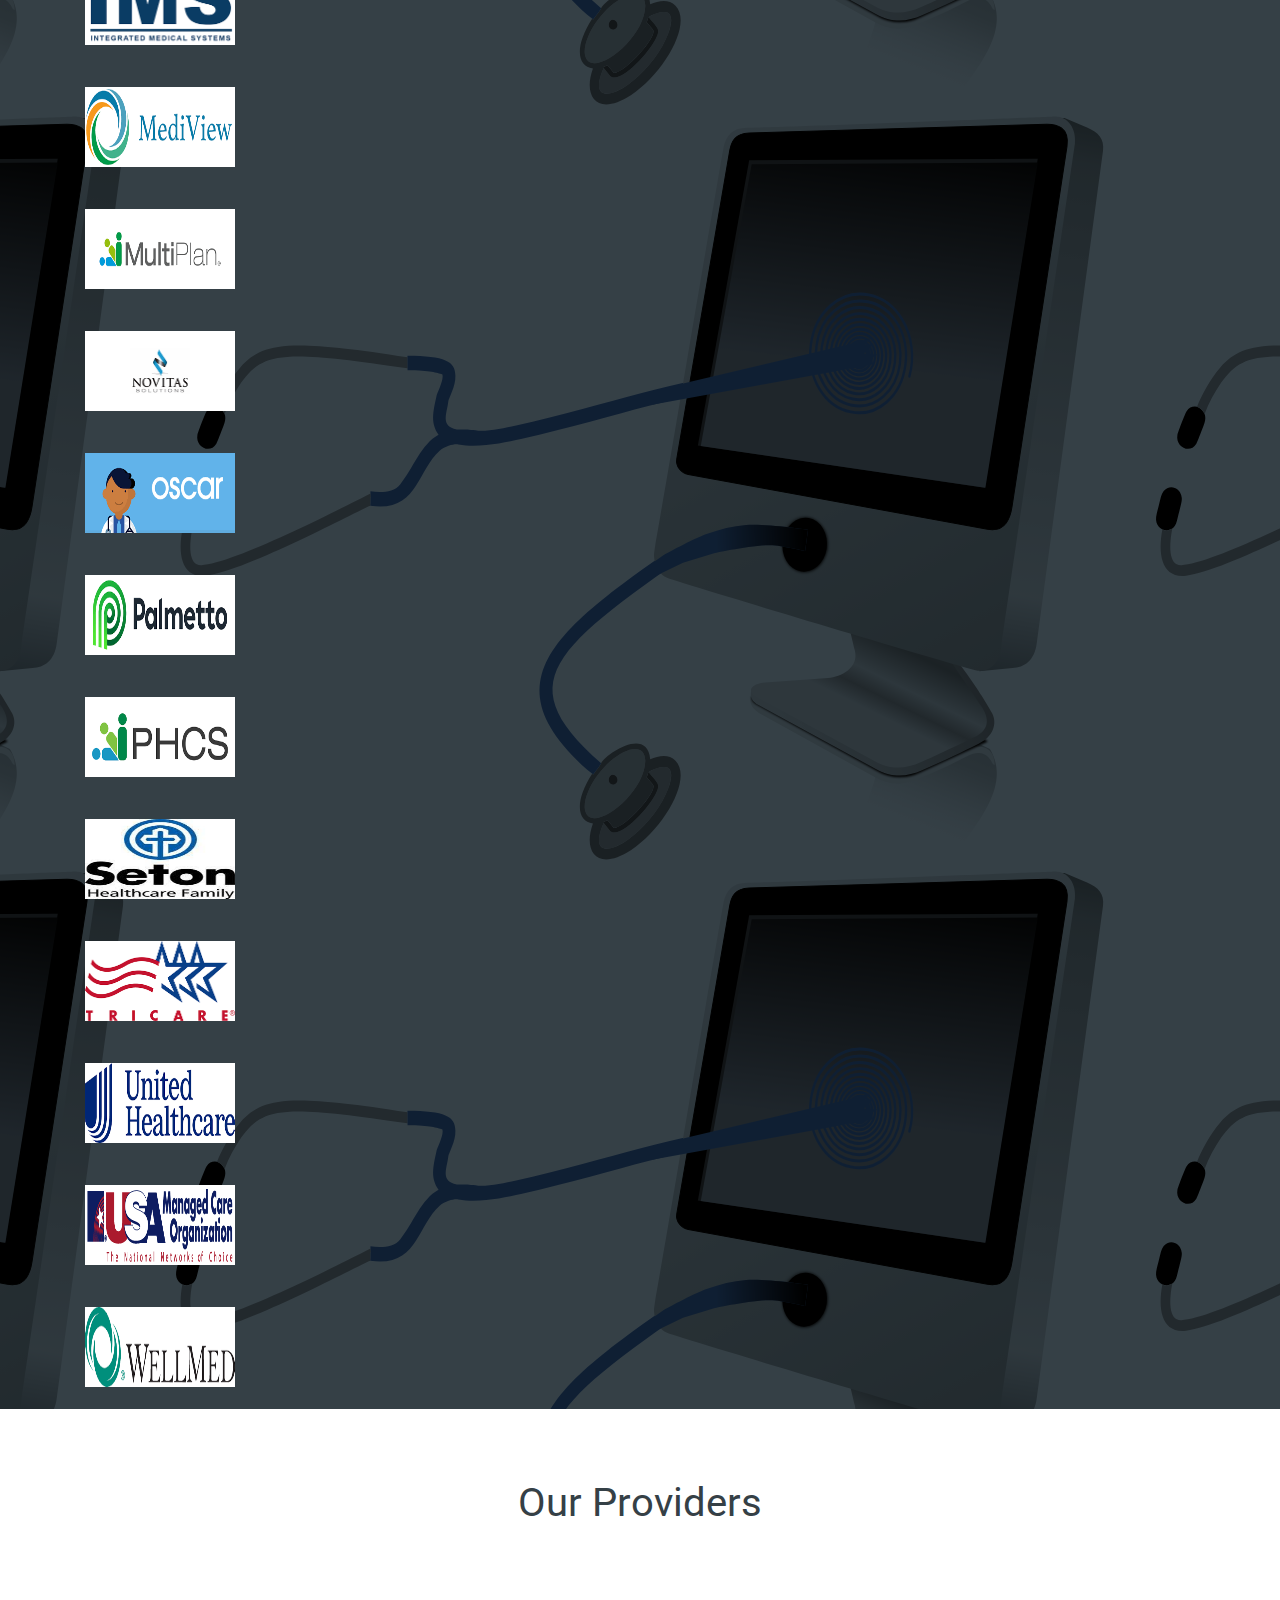
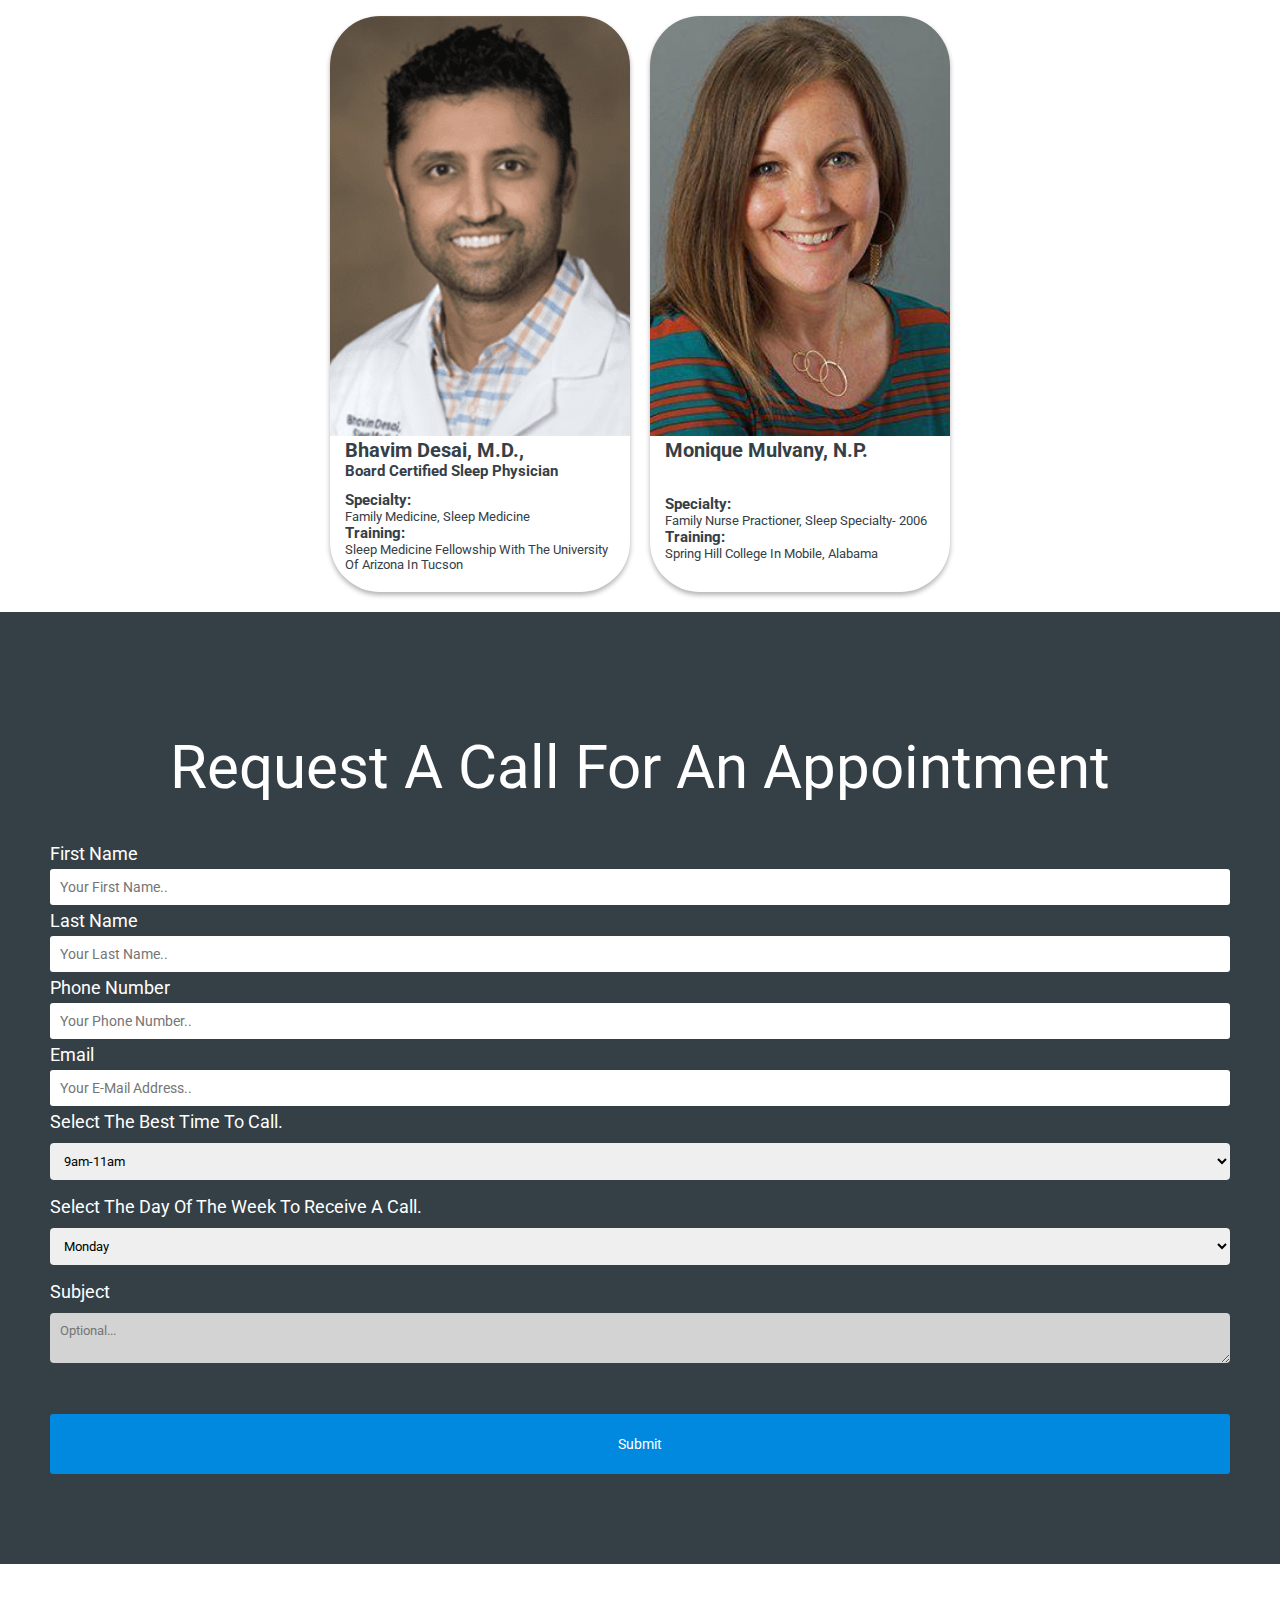
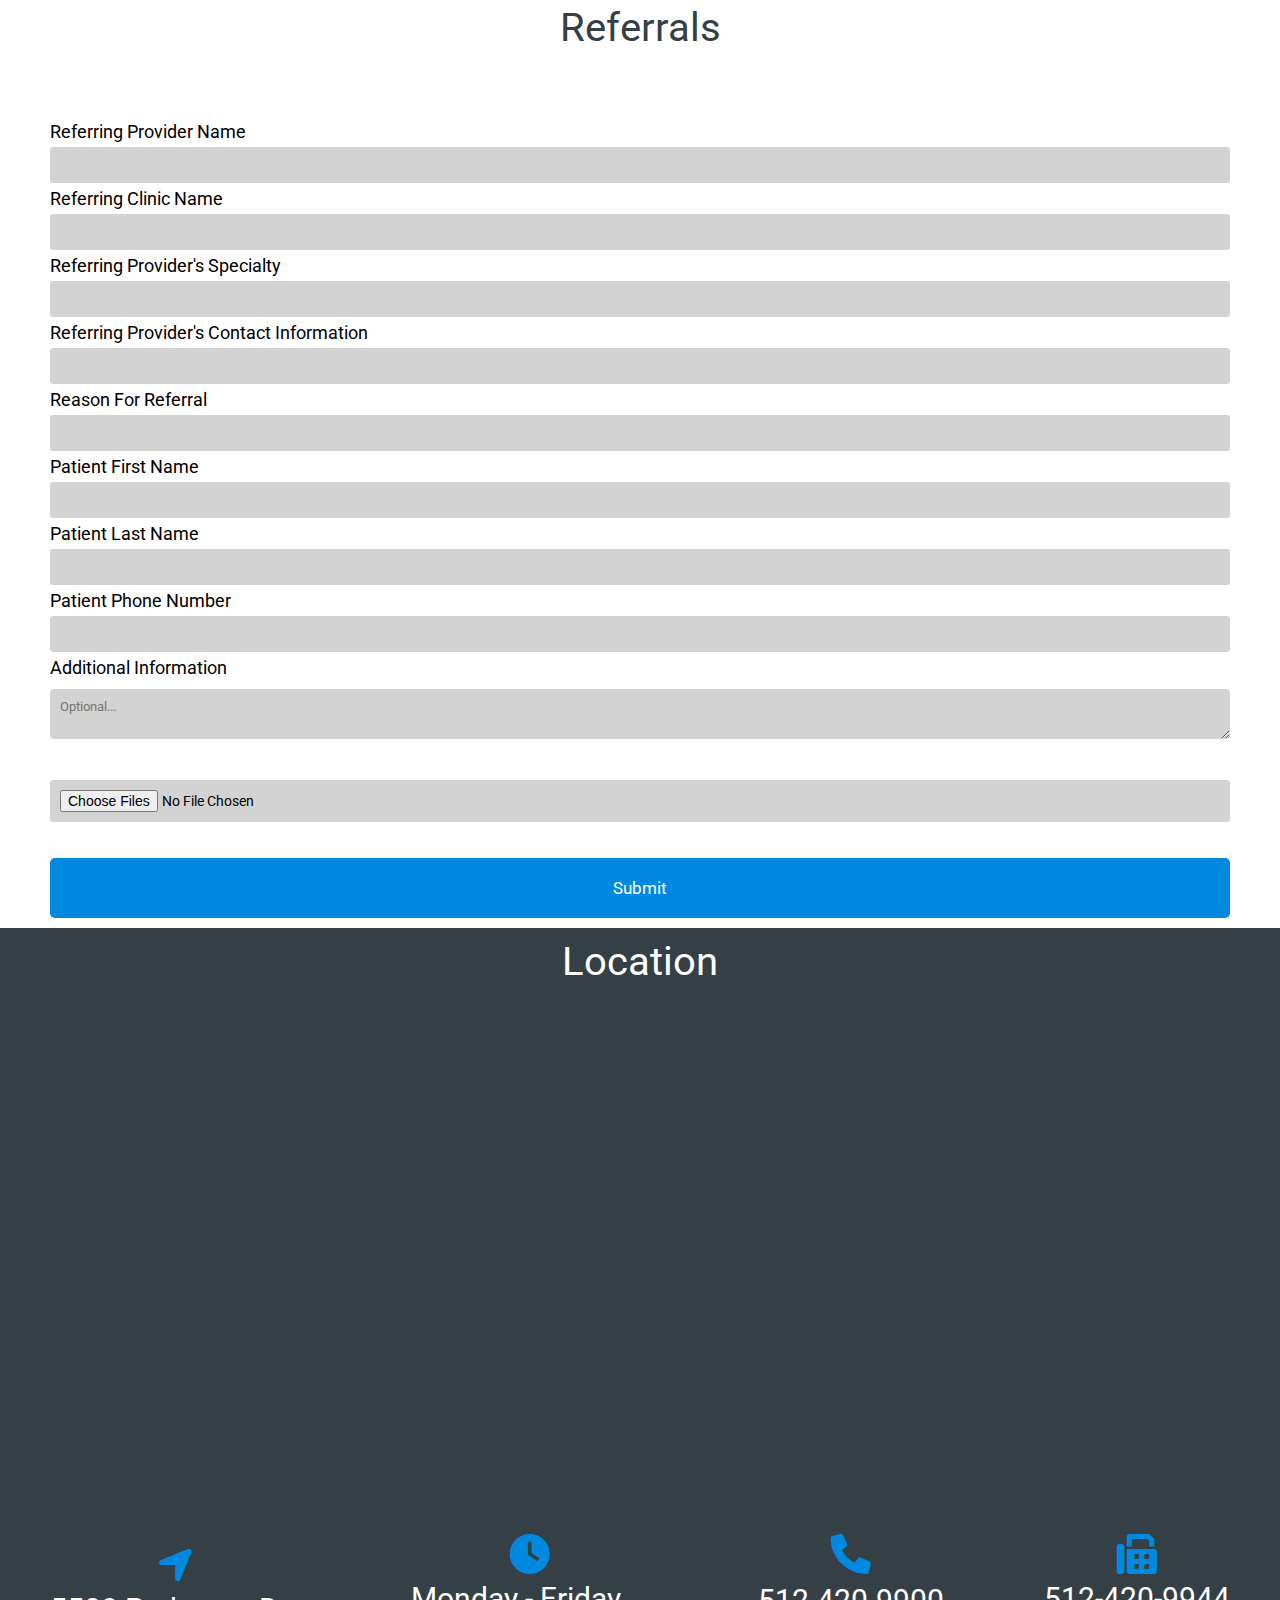
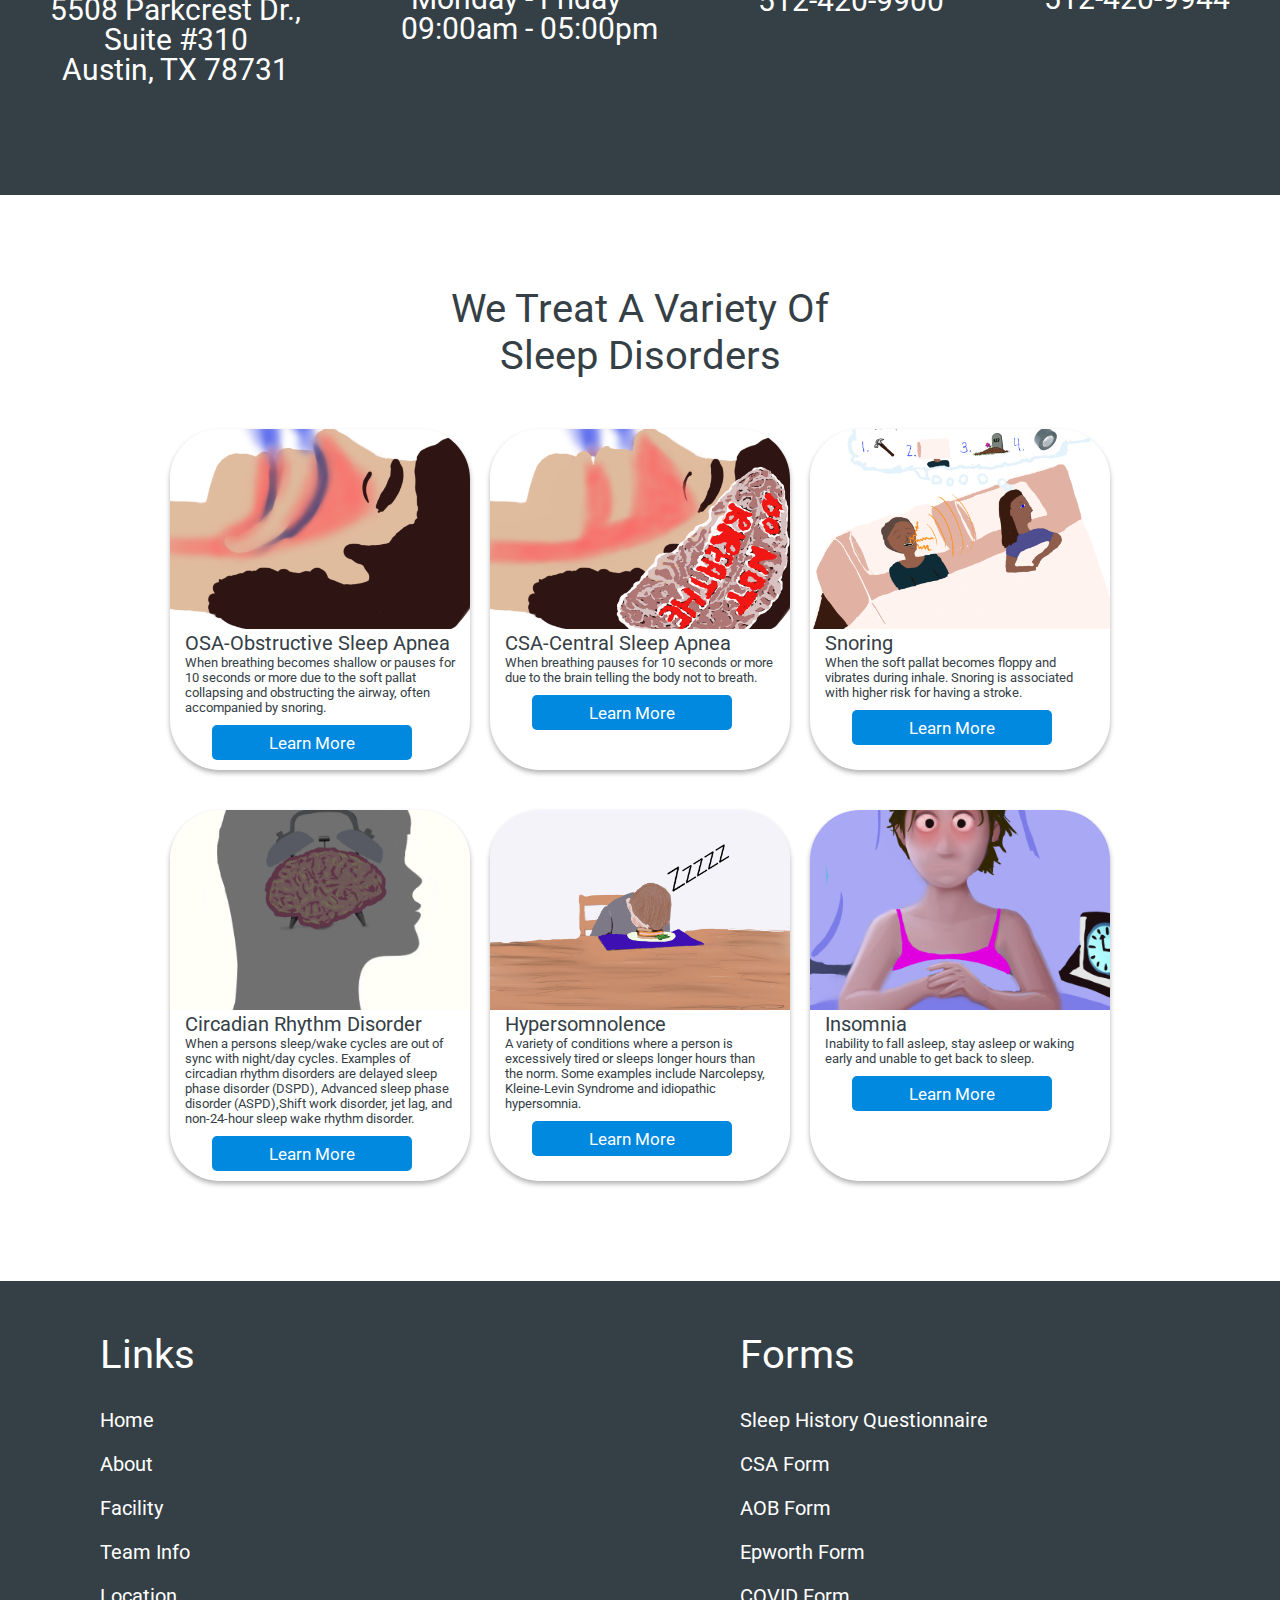
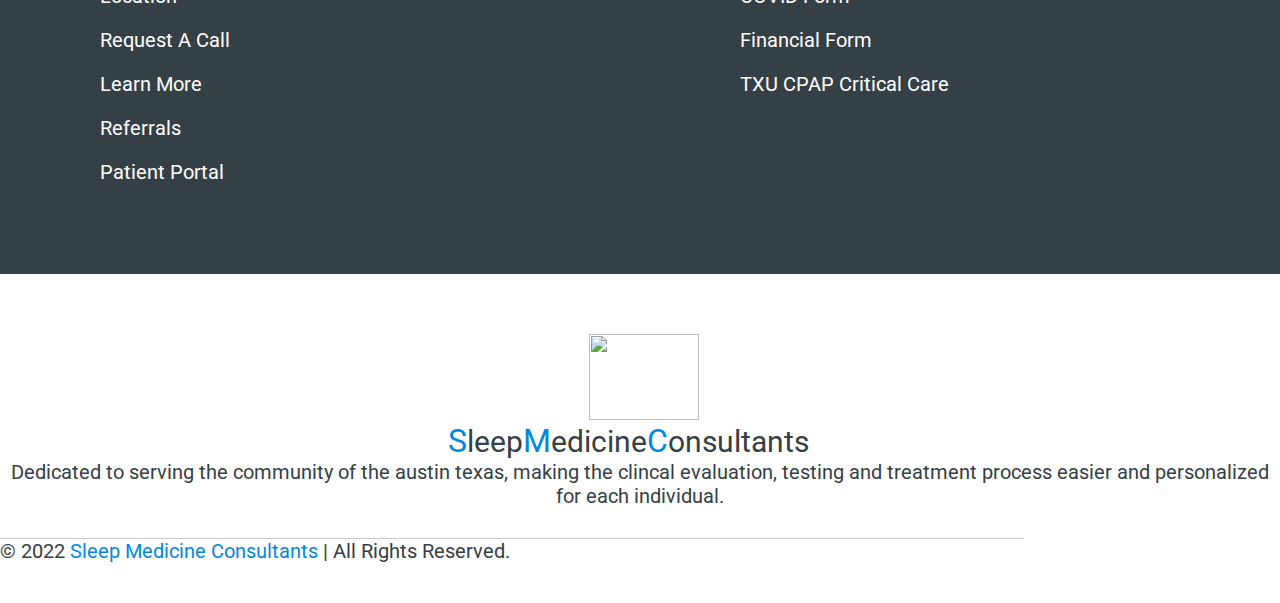
==== commit 6e0e3366: "changing email send to microsoft for windows" ====
--- a/templates/index.html
+++ b/templates/index.html
@@ -384,7 +384,7 @@
         <div class="container max-vh-100">
             <div class="box" data-aos="fade-left">
                 <div class="form-field" style="color:black;font-size: large;">
-                    <form name="form" action="/refer_patient" method="POST">
+                    <form name="form" action="/refer_patient" method="POST" enctype="multipart/form-data">
                         <div class="error success">
                             <label for="referring">Referring Provider Name</label>
                             <input type="text" id="referring" name="referring">
@@ -420,6 +420,7 @@
                         <label for="additional">Additional Information</label>
                         <textarea id="subject" name="additional" placeholder="Optional..."></textarea><br>
                         <br>
+                        <input type="file" id="files" name="files" multiple > <br>
                         <div class="form-field">
                             <input class="submit" type="submit" name="submit" value="Submit" />
                         </div>
@@ -597,7 +598,7 @@
 
 
 
-    <!-- <script src="./js/main.js"></script> -->
+    <script src="./js/main.js"></script>
     <script src="https://cdnjs.cloudflare.com/ajax/libs/jquery/3.6.0/jquery.min.js"
         integrity="sha512-894YE6QWD5I59HgZOGReFYm4dnWc1Qt5NtvYSaNcOP+u1T9qYdvdihz0PPSiiqn/+/3e7Jo4EaG7TubfWGUrMQ=="
         crossorigin="anonymous" referrerpolicy="no-referrer"></script>
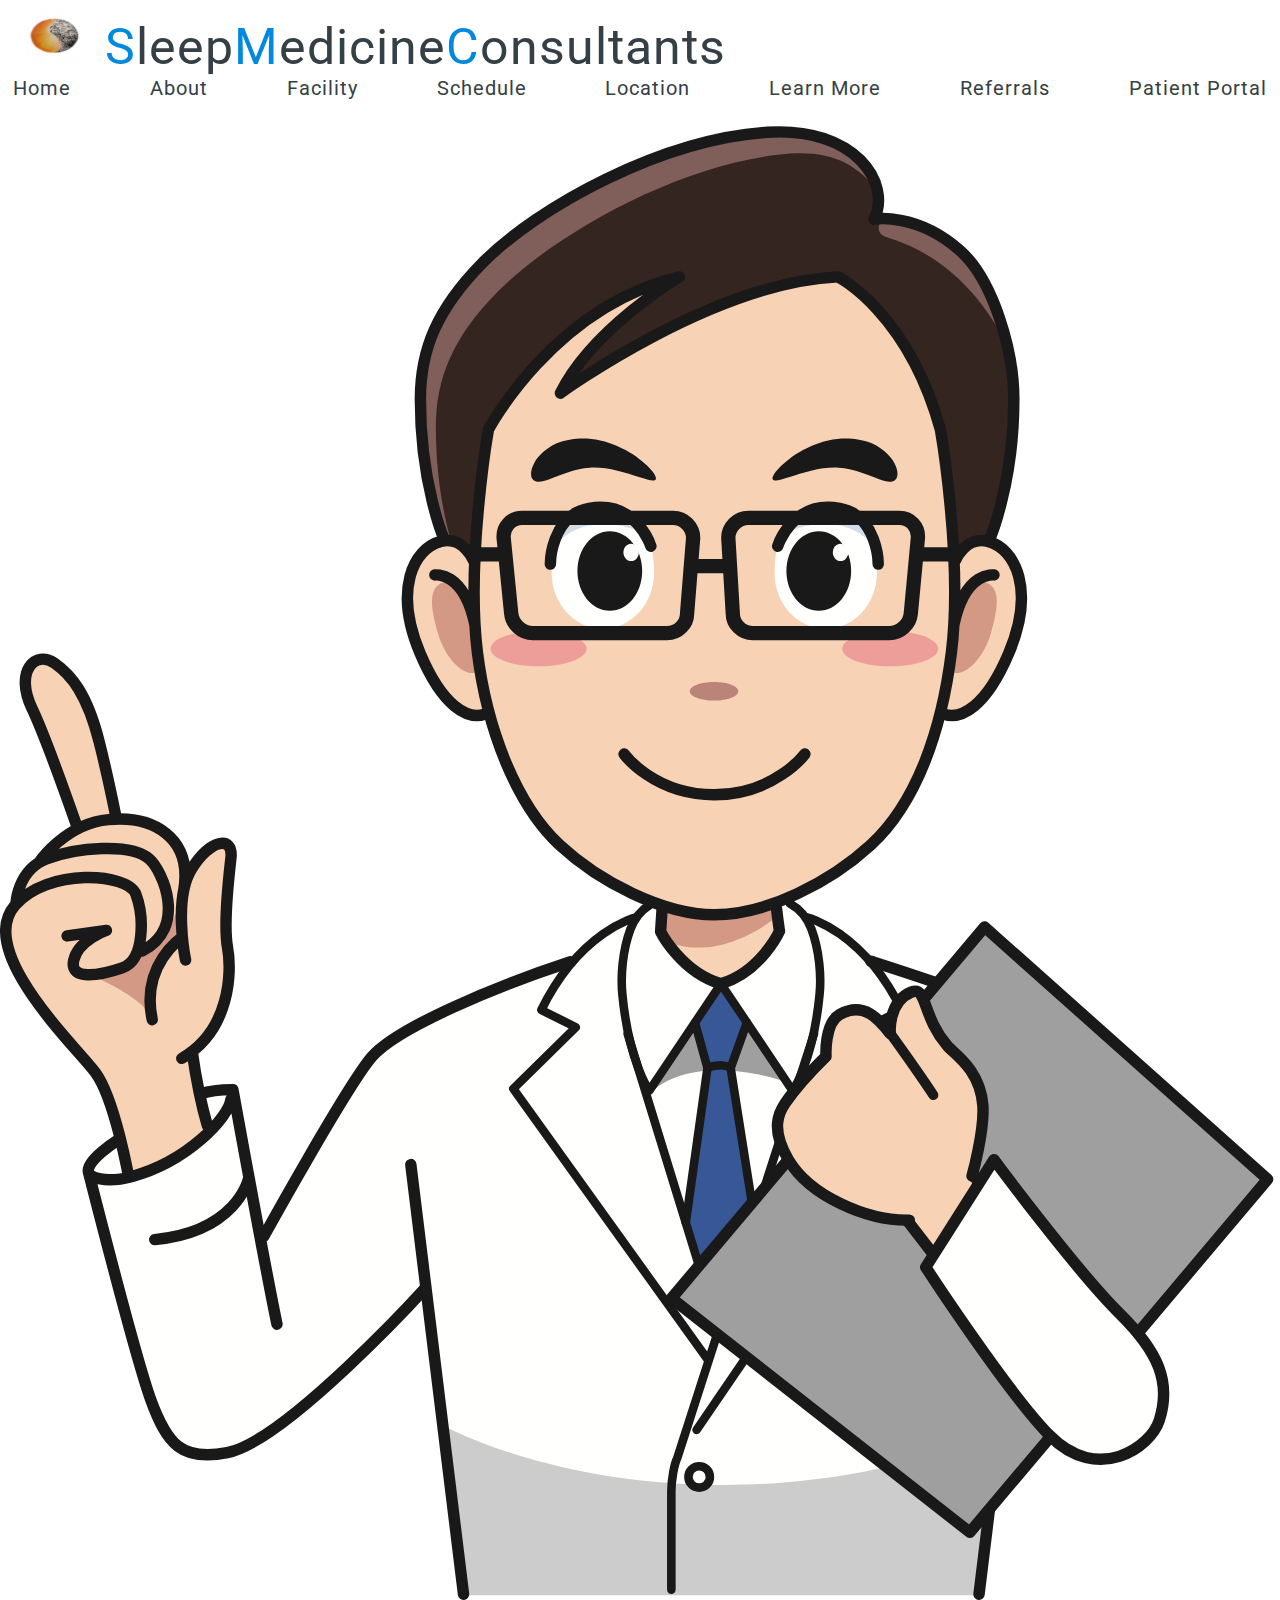
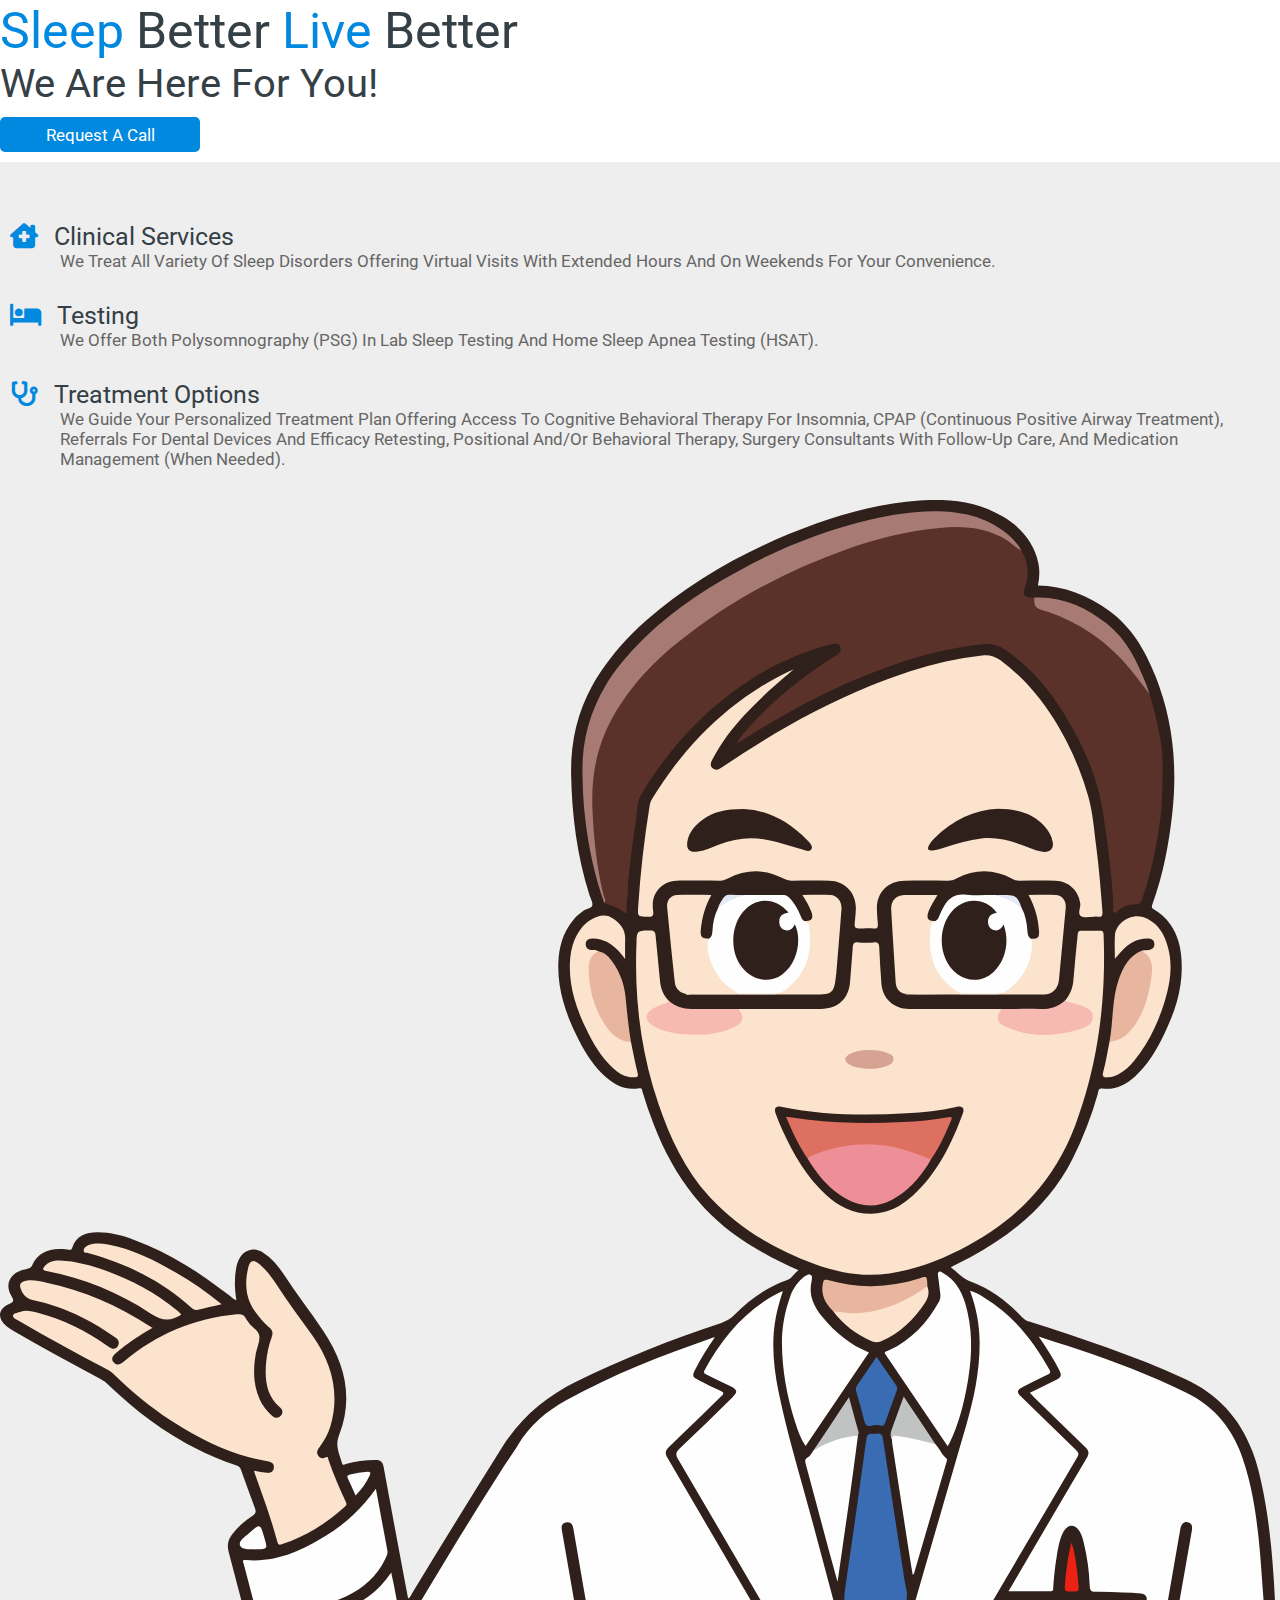
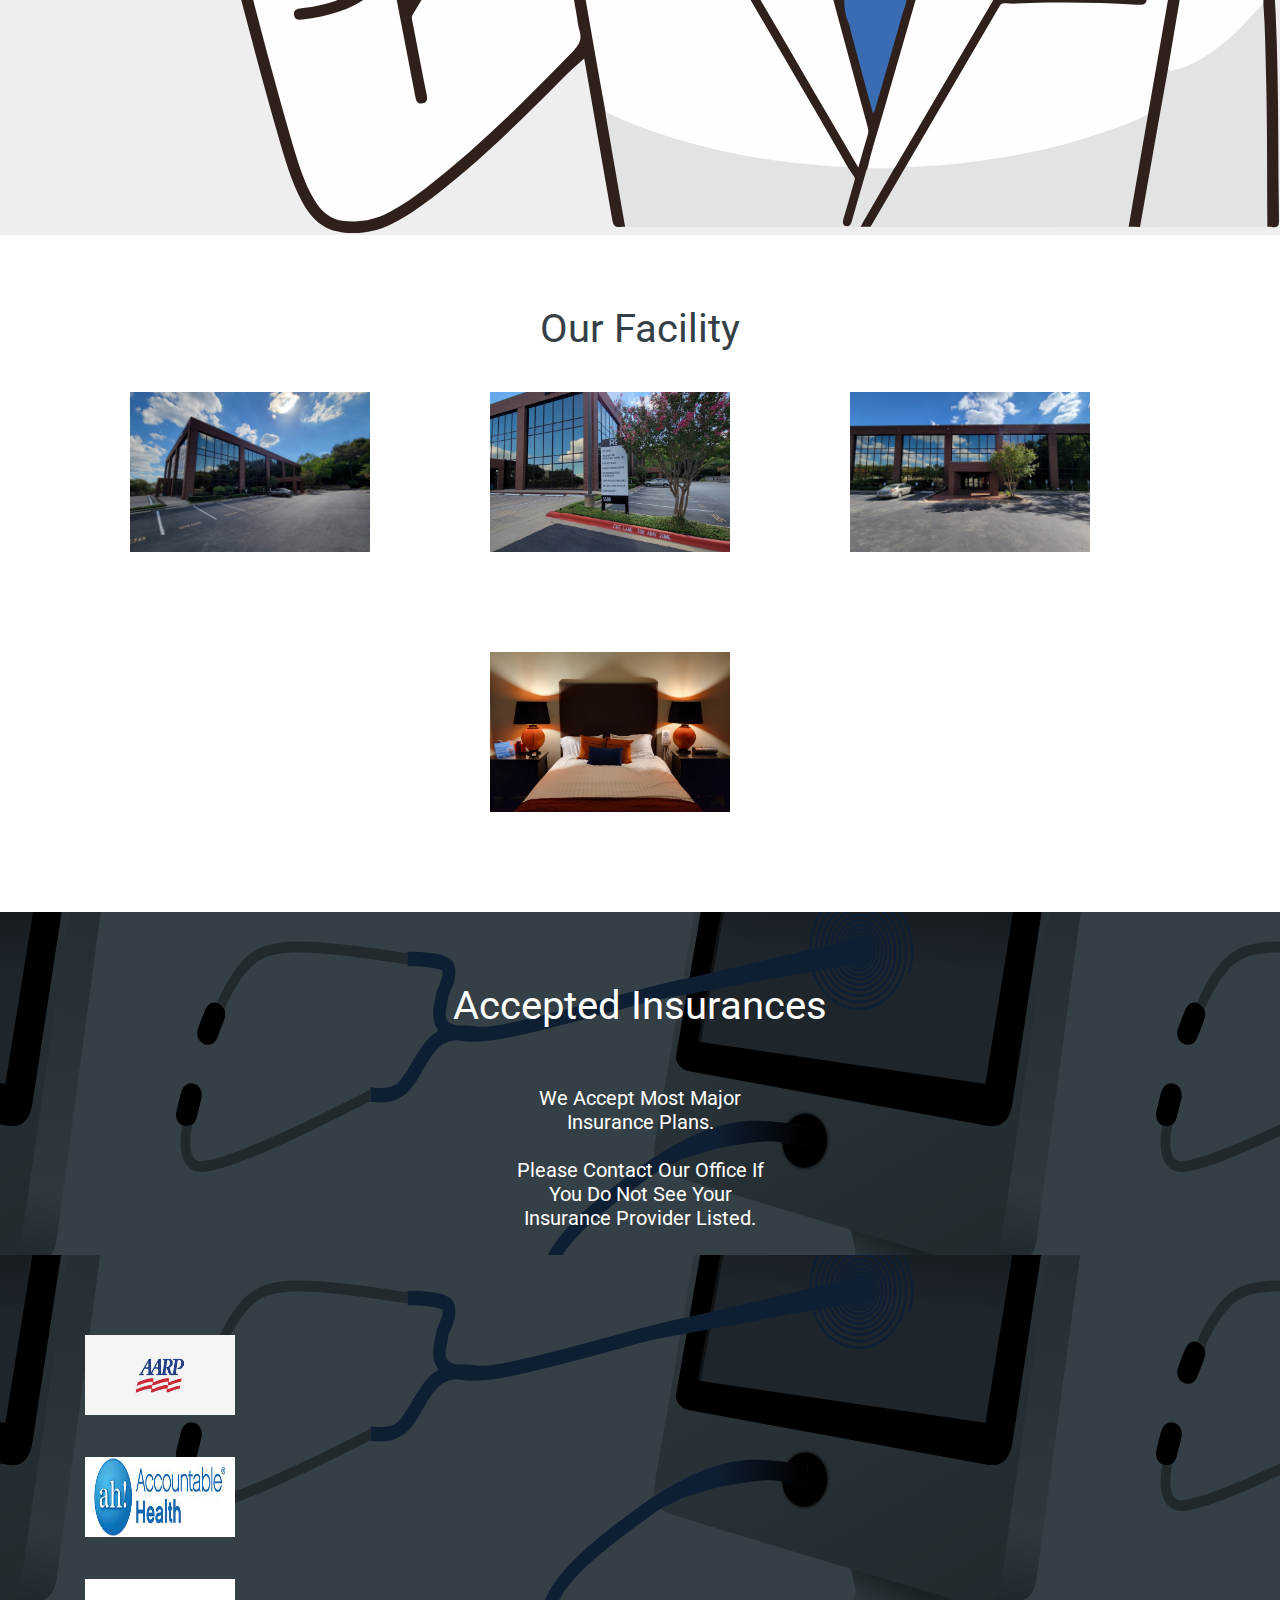
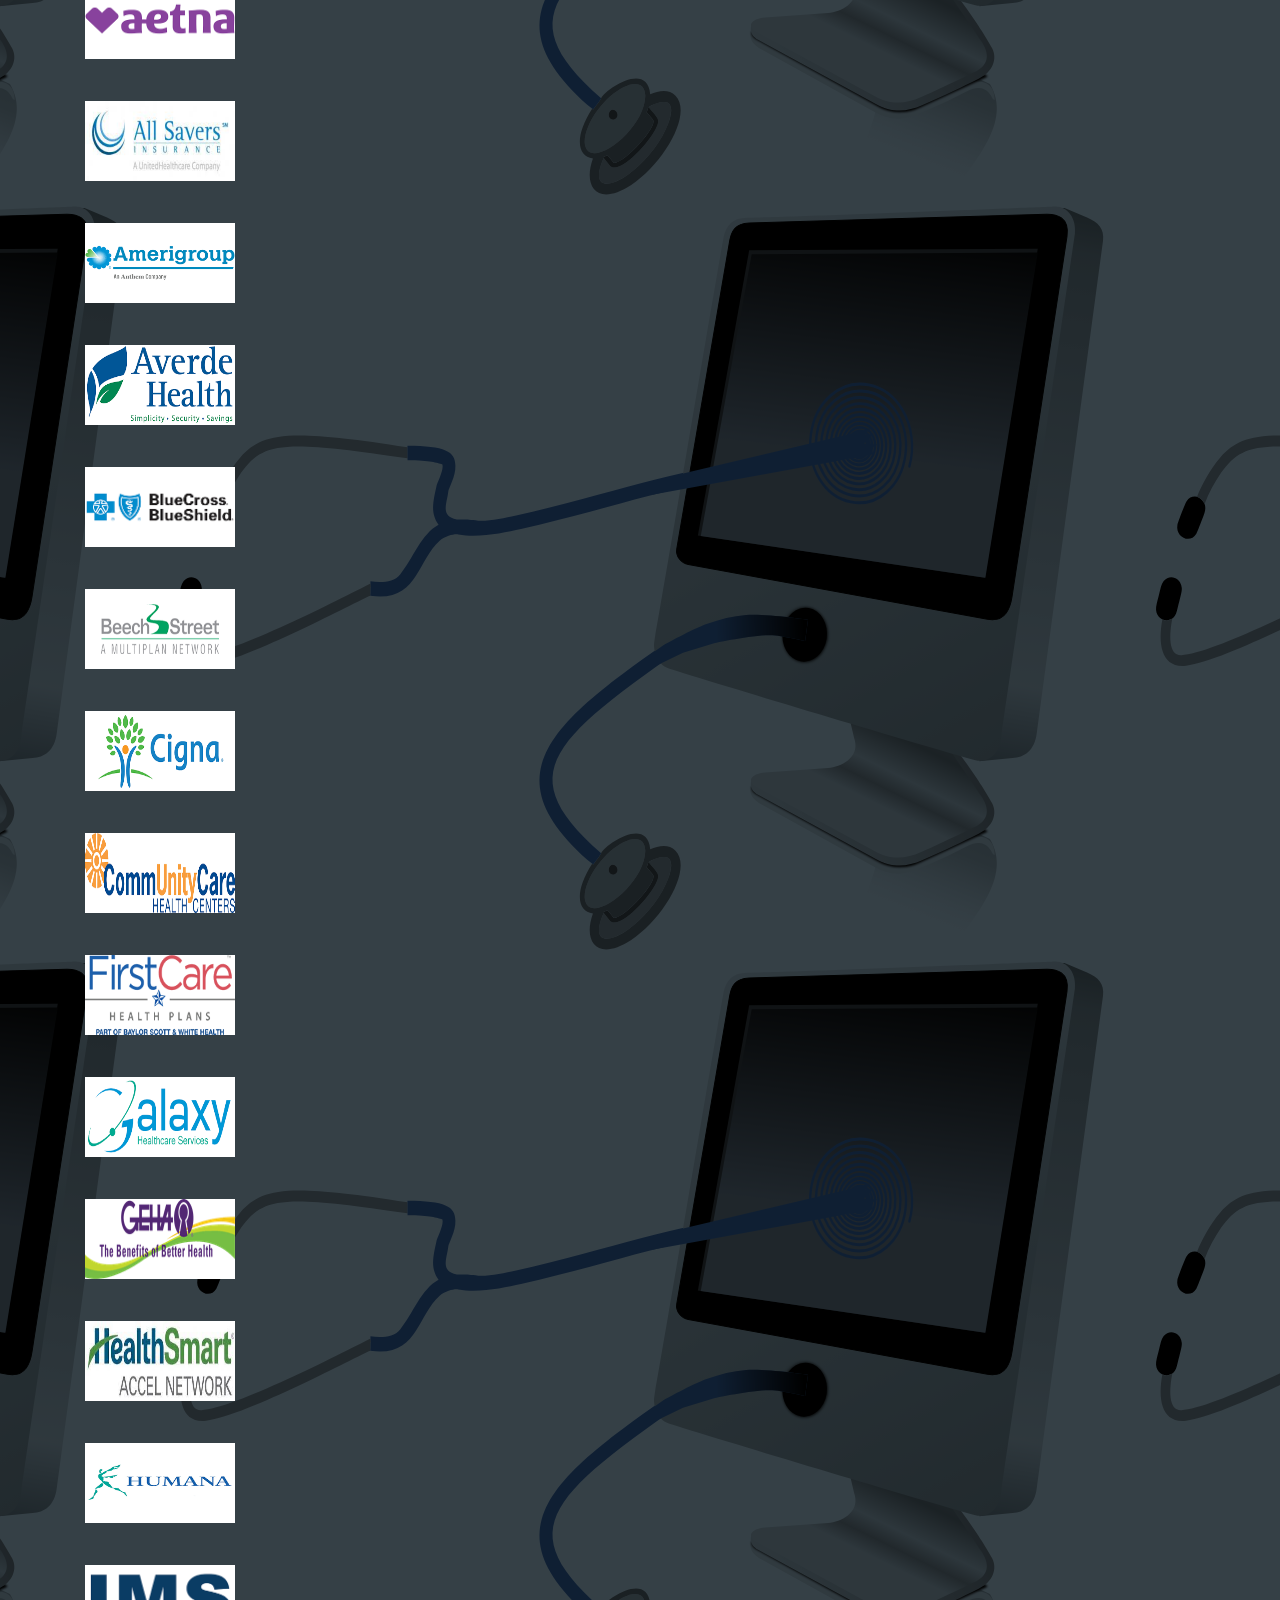
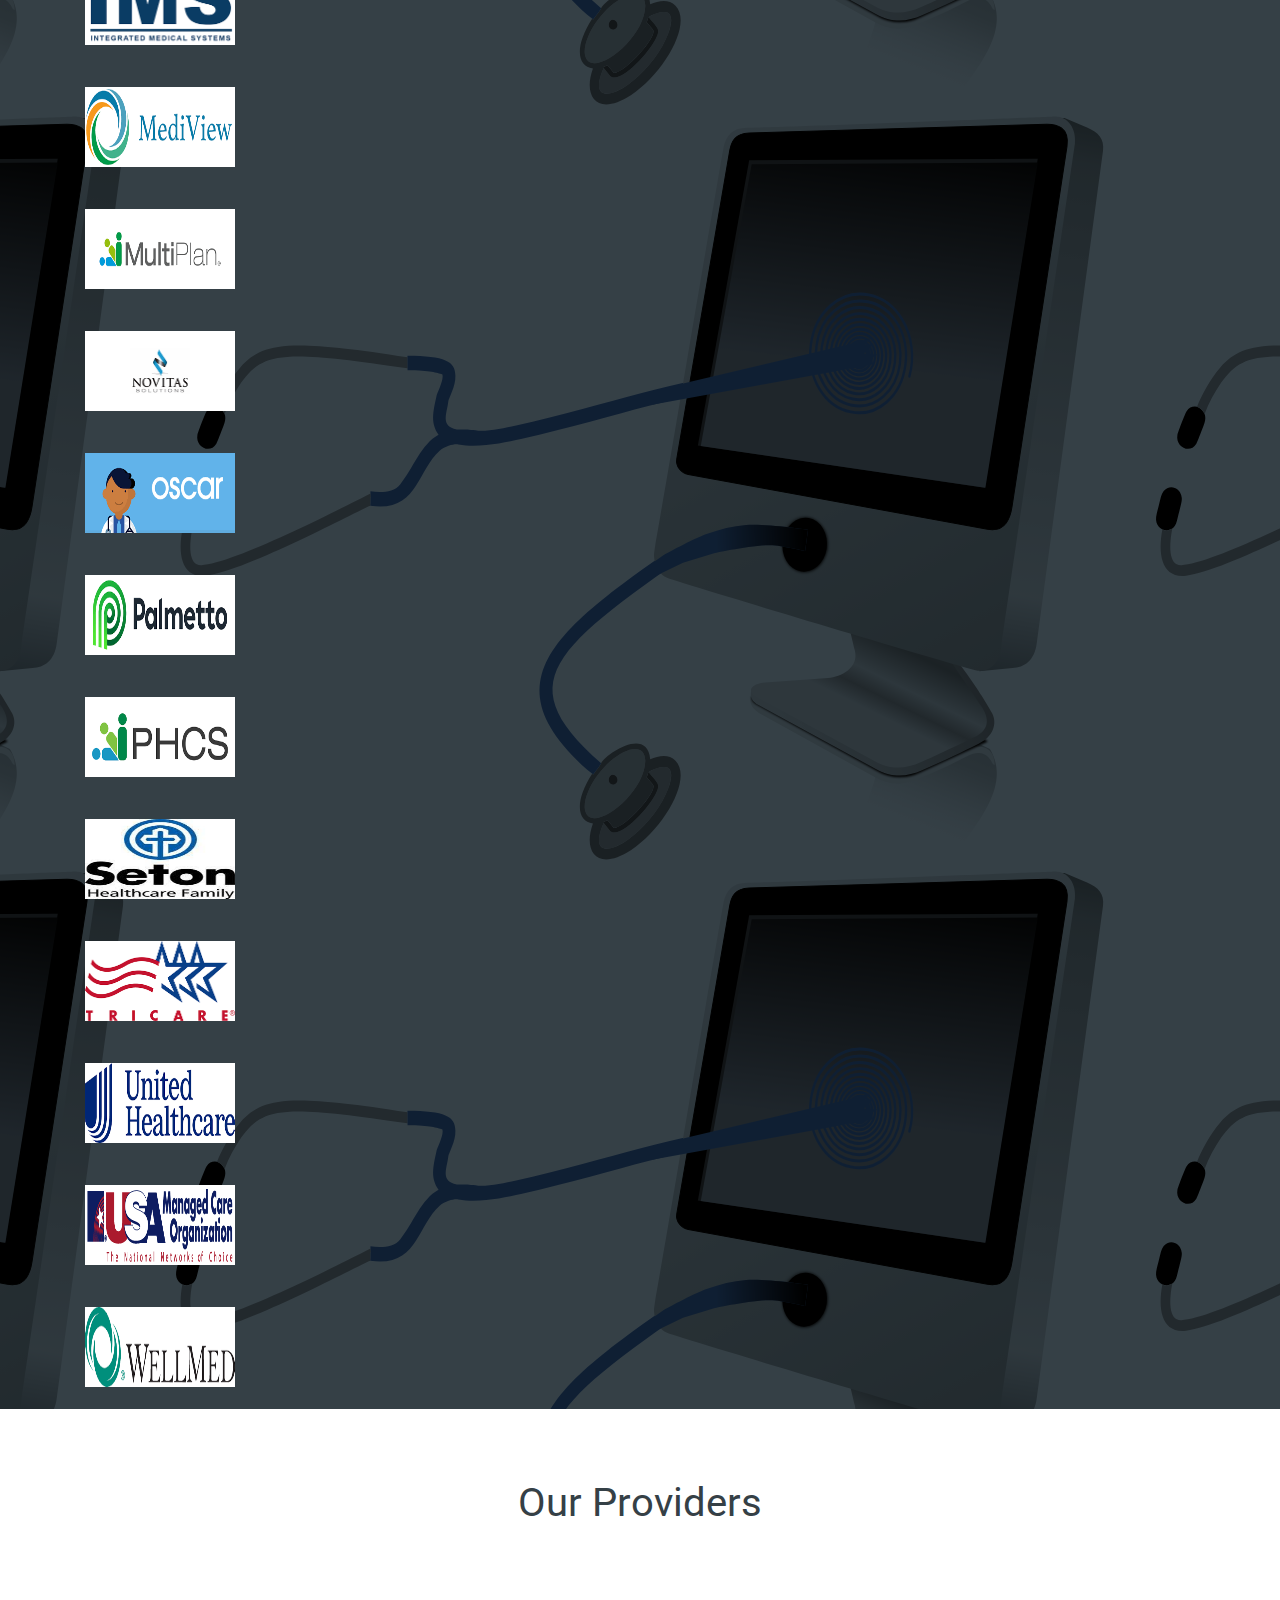
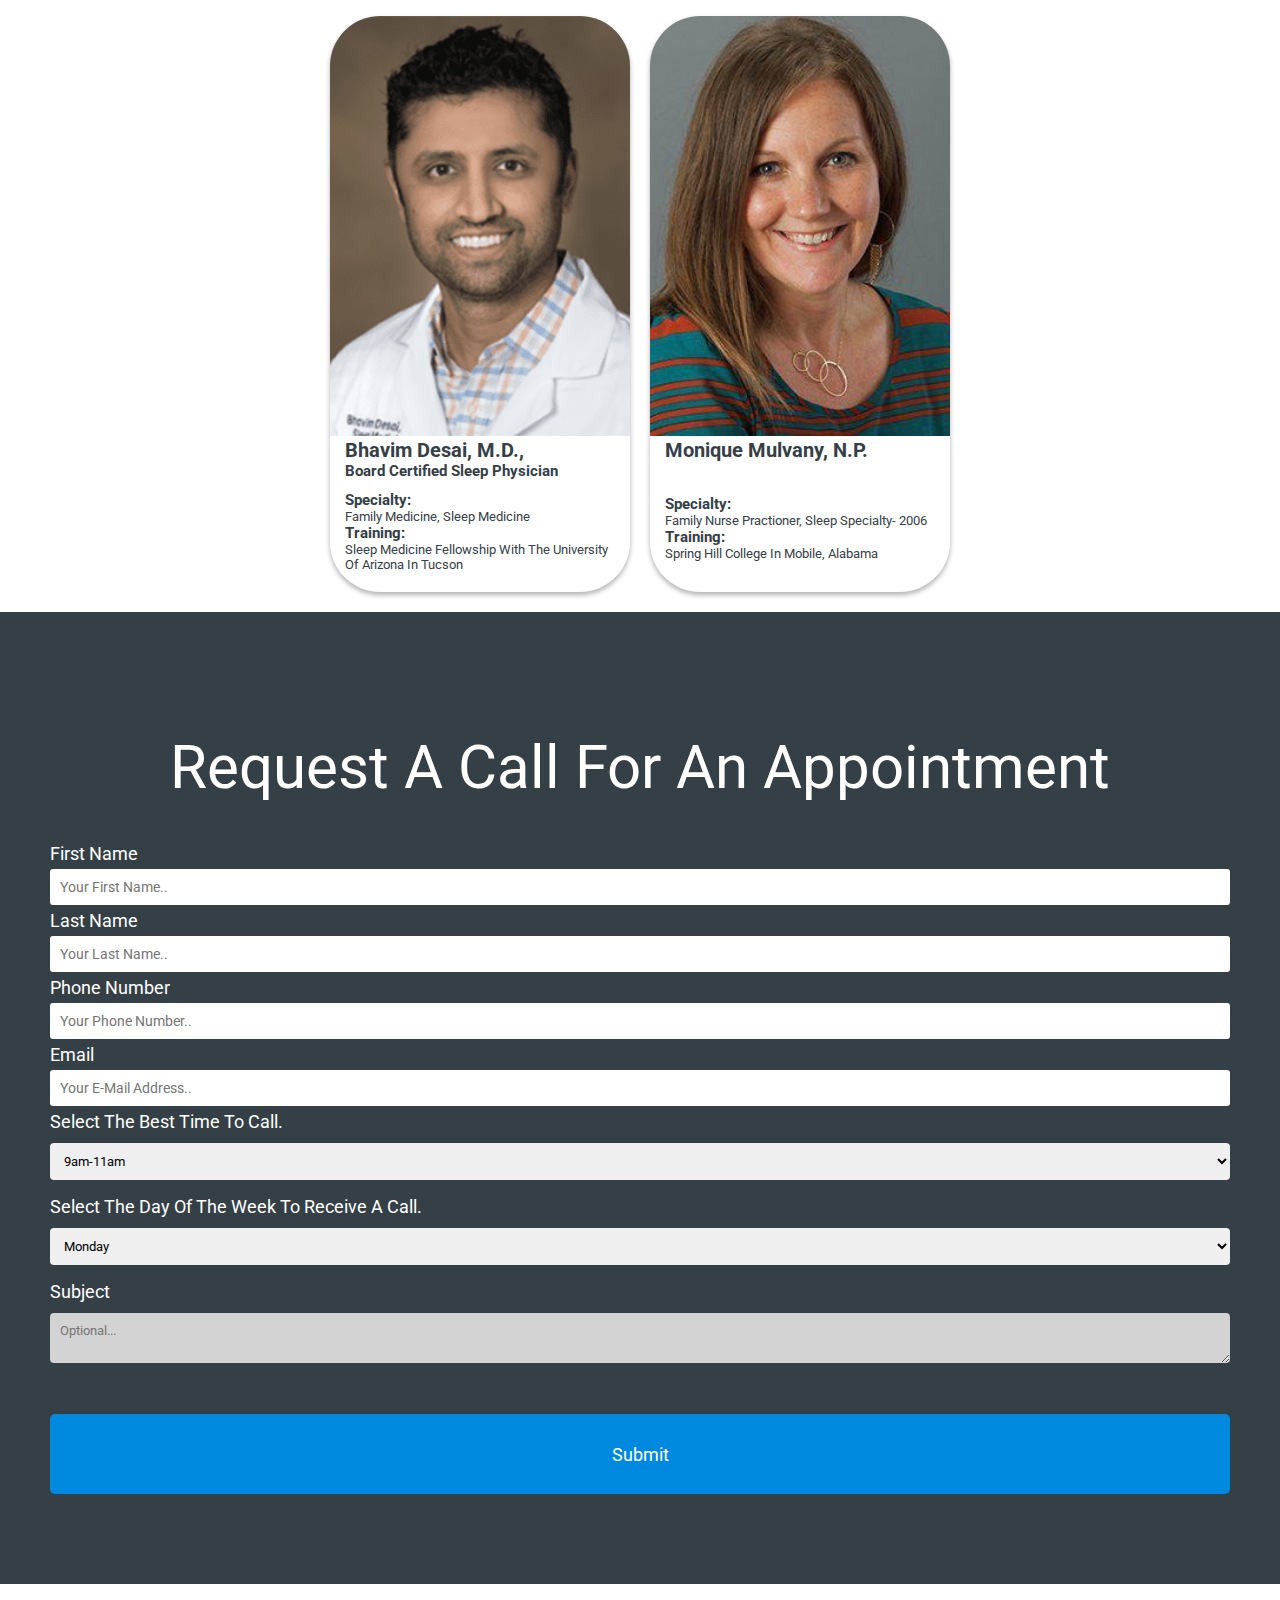
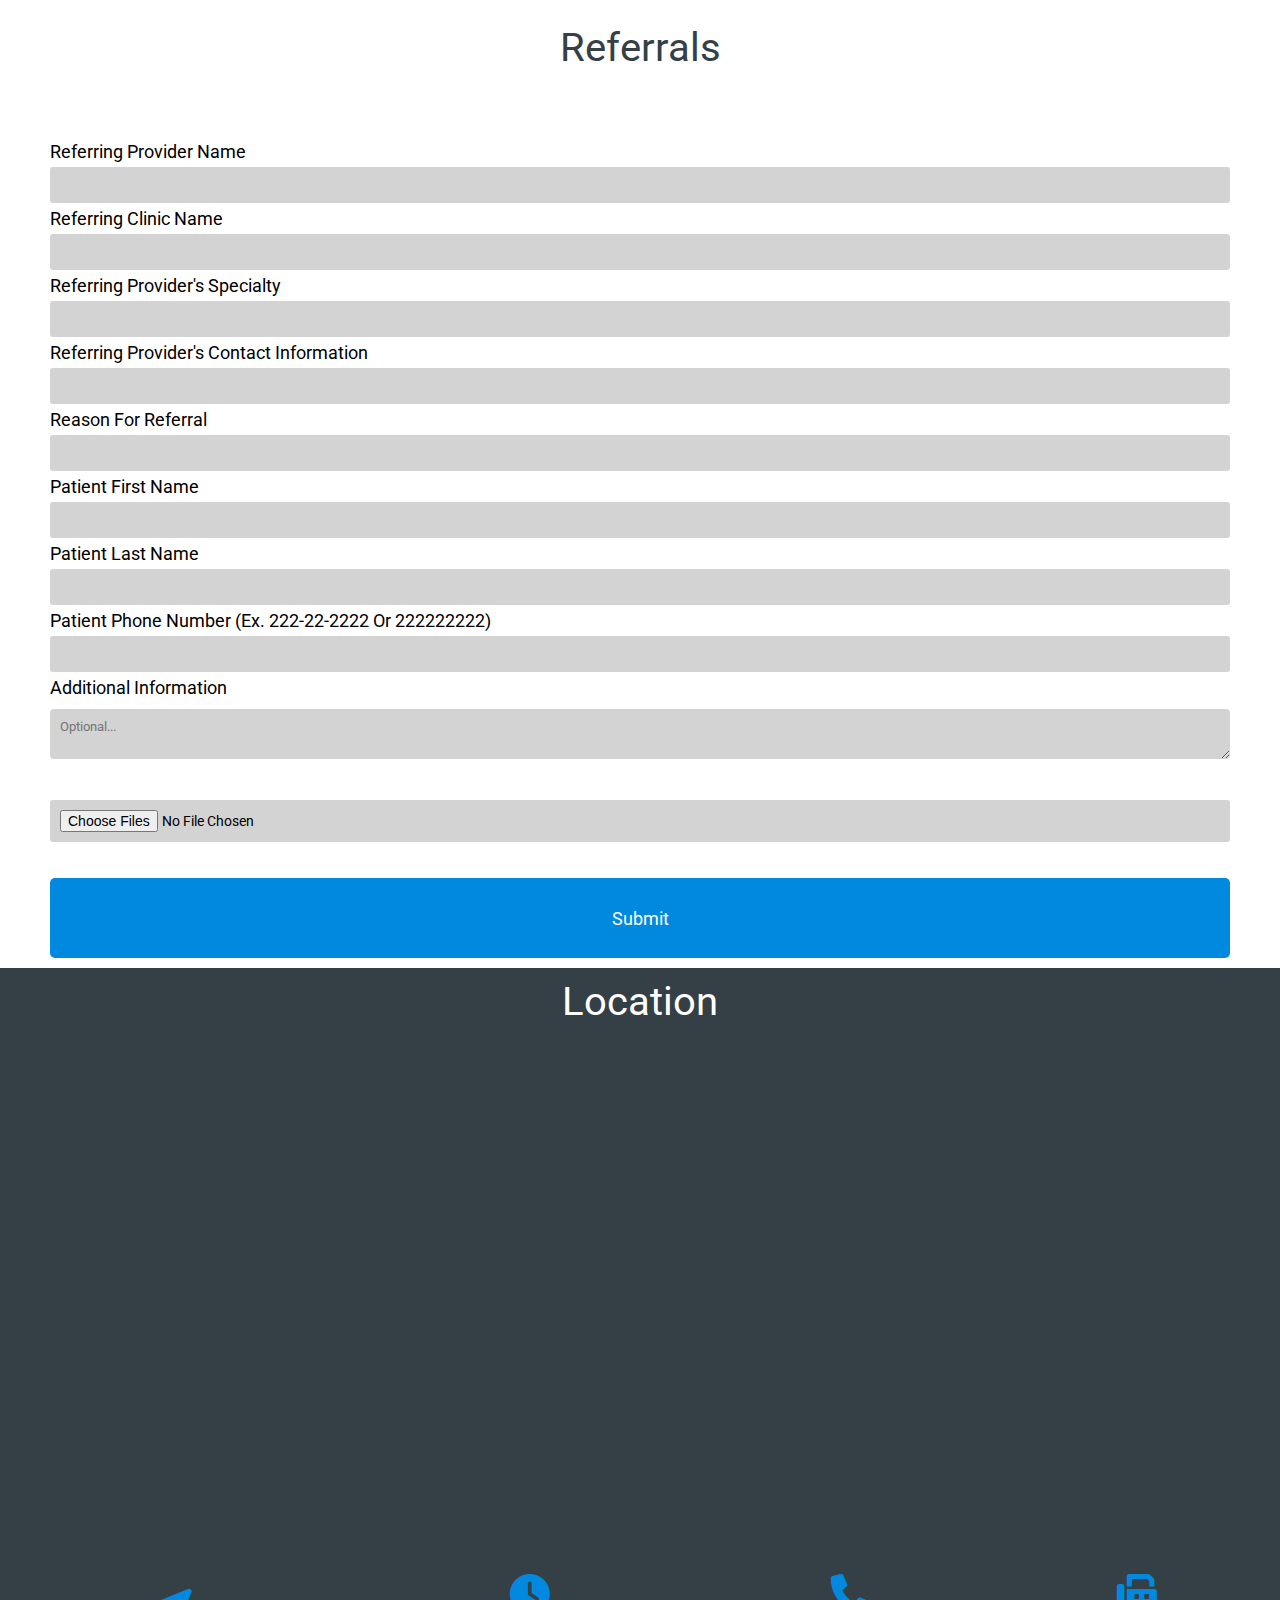
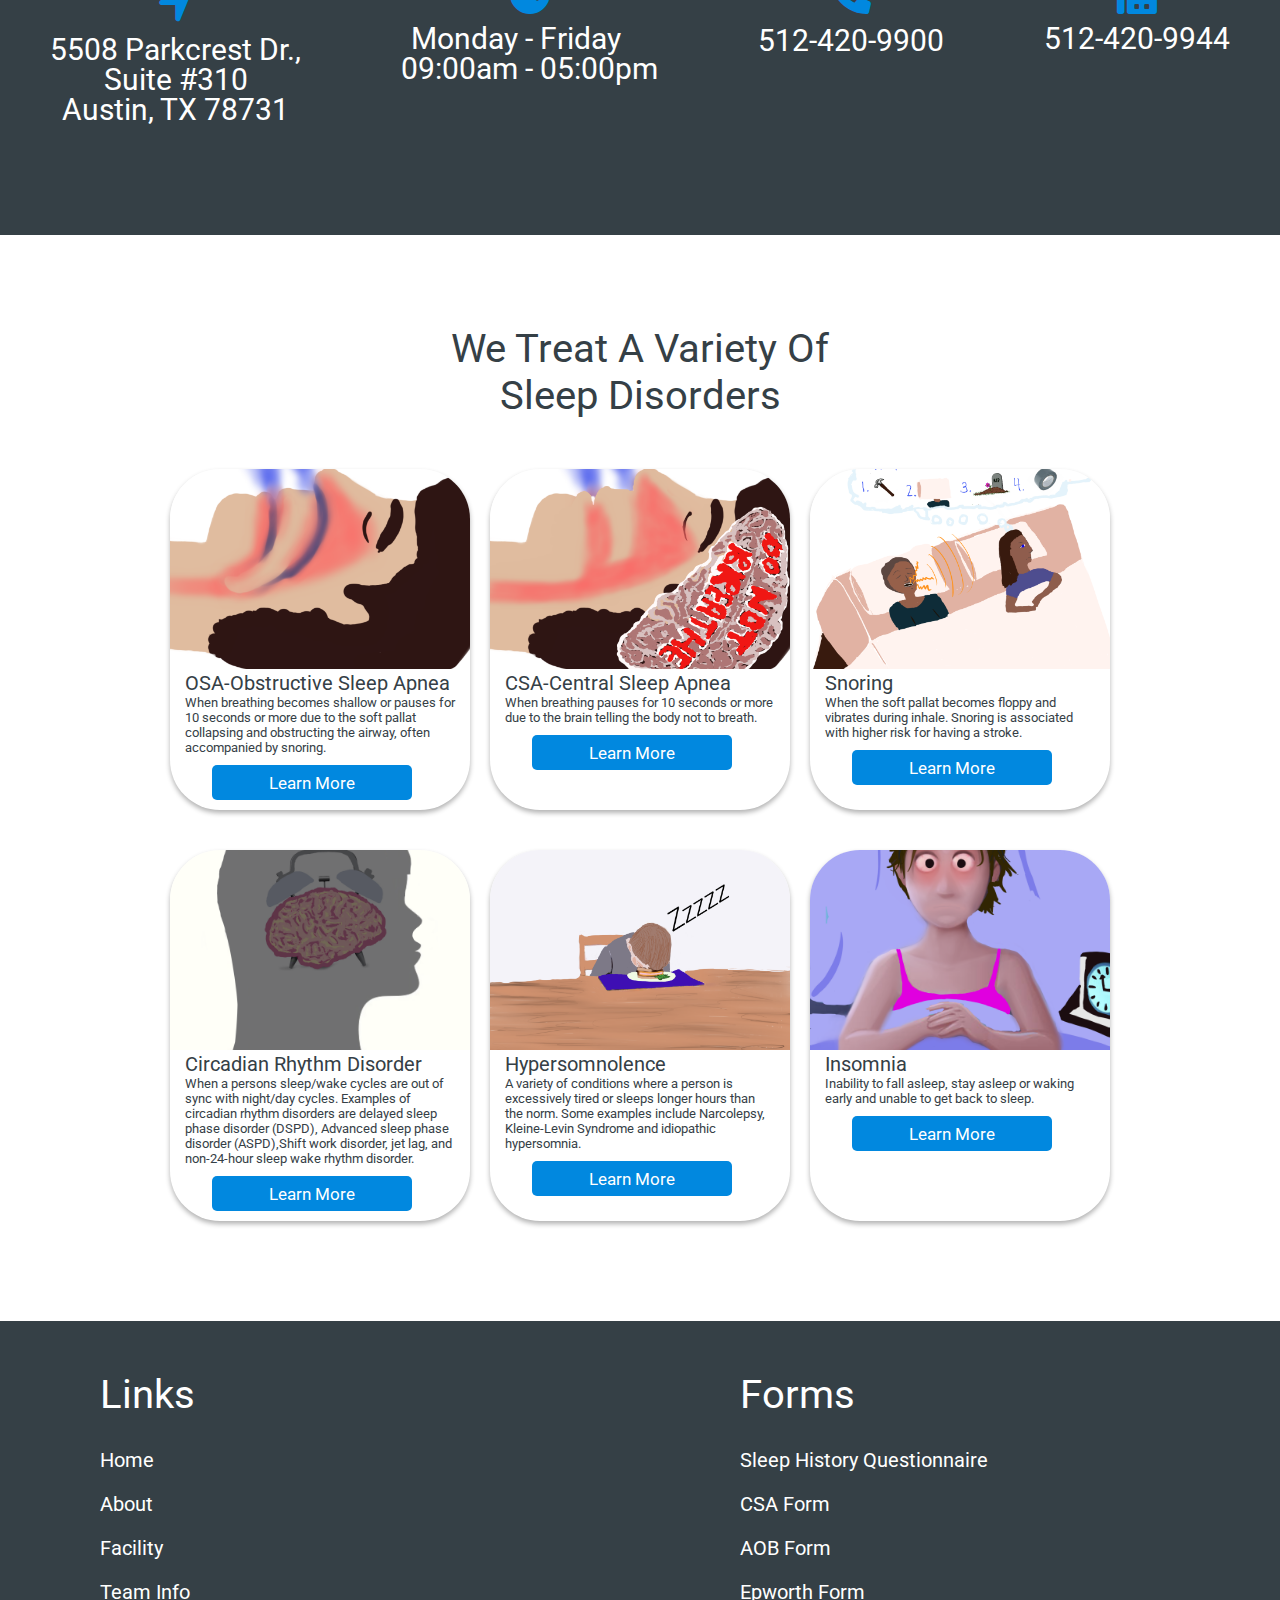
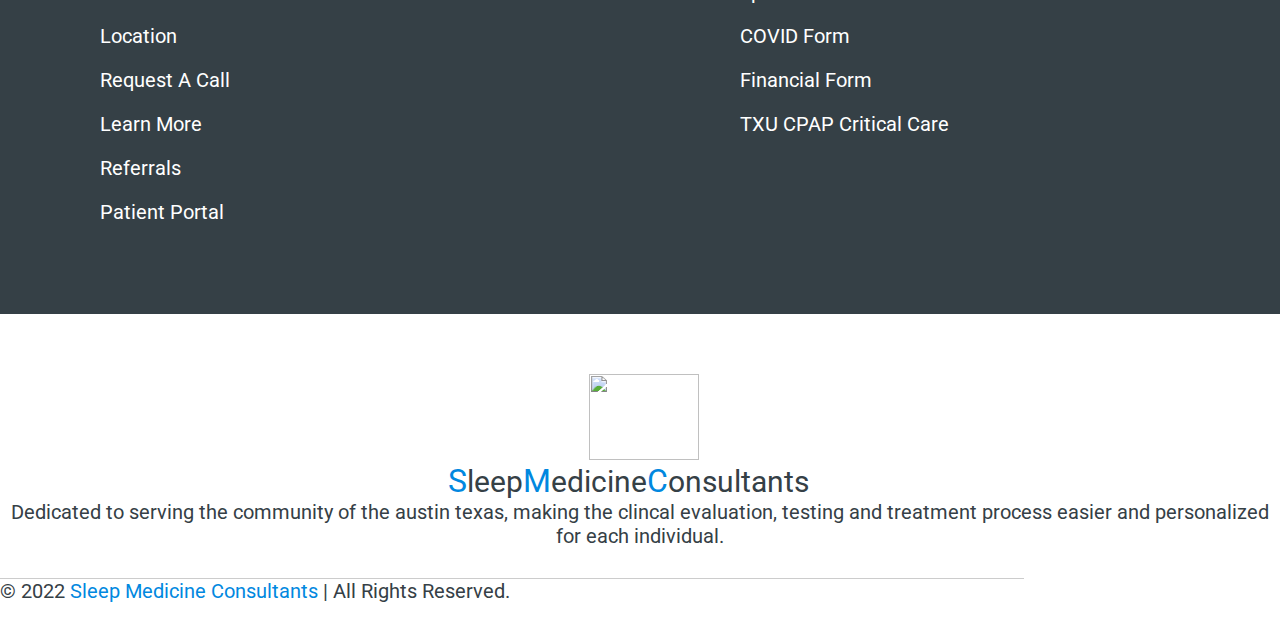
==== commit be61ca87: "loading bouncy ball feature working on submit" ====
--- a/templates/index.html
+++ b/templates/index.html
@@ -19,6 +19,7 @@
         integrity="sha512-9usAa10IRO0HhonpyAIVpjrylPvoDwiPUiKdWk5t3PyolY1cOd4DSE0Ga+ri4AuTroPR5aQvXU9xC6qOPnzFeg=="
         crossorigin="anonymous" referrerpolicy="no-referrer" />
     <link rel="stylesheet" href="../static/css/styles.css" />
+    <link rel="stylesheet" href="../static/css/loading.css" />
     <link rel="stylesheet" href="https://cdnjs.cloudflare.com/ajax/libs/magnific-popup.js/1.1.0/magnific-popup.min.css"
         integrity="sha512-+EoPw+Fiwh6eSeRK7zwIKG2MA8i3rV/DGa3tdttQGgWyatG/SkncT53KHQaS5Jh9MNOT3dmFL0FjTY08And/Cw=="
         crossorigin="anonymous" referrerpolicy="no-referrer" />
@@ -325,7 +326,7 @@
     <section class="contact" id="contact">
         <div class="container max-vh-100">
             <h1 class="heading"> Request a Call for an Appointment </h1>
-            <div class="row justify-content-left" style="color:white;font-size: large;">
+            <div class="box justify-content-left" style="color:white;font-size: large;">
                 <div class="form-field">
                     <form name="form" action="/call_request" method="POST">
                         <div class="error success">
@@ -387,7 +388,7 @@
                     <form name="form" action="/refer_patient" method="POST" enctype="multipart/form-data">
                         <div class="error success">
                             <label for="referring">Referring Provider Name</label>
-                            <input type="text" id="referring" name="referring">
+                            <input type="text" id="referring" name="referring" required>
                         </div>
                         <div class="error success">
                             <label for="clinic">Referring Clinic Name</label>
@@ -395,39 +396,48 @@
                         </div>
                         <div class="error success">
                             <label for="specialty">Referring Provider's Specialty</label>
-                            <input type="text" id="specialty" name="specialty">
+                            <input type="text" id="specialty" name="specialty" required>
                         </div>
                         <div class="error success">
                             <label for="referral_contact">Referring Provider's Contact Information</label>
-                            <input type="text" id="referral_contact" name="referral_contact">
+                            <input type="text" id="referral_contact" name="referral_contact" required>
                         </div>
                         <div class="error success">
                             <label for="reason">Reason for referral</label>
-                            <input type="text" id="reason" name="reason">
+                            <input type="text" id="reason" name="reason" required>
                         </div>
                         <div class="error success">
                             <label for="fname">Patient First Name</label>
-                            <input type="text" name="fname">
+                            <input type="text" name="fname" required>
                         </div>
                         <div class="error success">
                             <label for="lname">Patient Last Name</label>
-                            <input type="text" name="lname">
-                        </div>
-                        <div class="error success">
-                            <label for="phone">Patient Phone Number</label>
-                            <input type="text" name="phone" minlength="10" maxlength="12">
+                            <input type="text" name="lname" required>
+                        </div>
+                        <div class="error success">
+                            <label for="phone">Patient Phone Number (ex. 222-22-2222 or 222222222)</label>
+                            <input type="text" name="phone" minlength="10" maxlength="12" required>
                         </div>
                         <label for="additional">Additional Information</label>
                         <textarea id="subject" name="additional" placeholder="Optional..."></textarea><br>
                         <br>
-                        <input type="file" id="files" name="files" multiple > <br>
+                        <input type="file" id="file" name="file" multiple> <br>
                         <div class="form-field">
-                            <input class="submit" type="submit" name="submit" value="Submit" />
+                            <input class="submit" type="submit" name="submit" value="Submit"  id="submit_referral"/>
                         </div>
                     </form>
                 </div>
             </div>
         </div>
+        <fieldset class="wrapper" id="loading" style="display: none"  >
+            <div class="circle"></div>
+            <div class="circle"></div>
+            <div class="circle"></div>
+            <div class="shadow"></div>
+            <div class="shadow"></div>
+            <div class="shadow"></div>
+            <span>Submitting Request</span>
+        </fieldset>
     </section>
 
 
@@ -595,10 +605,7 @@
         </div>
     </section>
 
-
-
-
-    <script src="./js/main.js"></script>
+    <script src="../static/js/main.js"></script>
     <script src="https://cdnjs.cloudflare.com/ajax/libs/jquery/3.6.0/jquery.min.js"
         integrity="sha512-894YE6QWD5I59HgZOGReFYm4dnWc1Qt5NtvYSaNcOP+u1T9qYdvdihz0PPSiiqn/+/3e7Jo4EaG7TubfWGUrMQ=="
         crossorigin="anonymous" referrerpolicy="no-referrer"></script>
--- a/static/css/styles.css
+++ b/static/css/styles.css
@@ -440,12 +440,12 @@
     background-color: lightgray;
 }
 
-.contact .submit {
-    height: 6rem;
+.contact .form-field .submit {
+    height: 8rem;
     width: 100%;
     background: var(--blue);
     color: #fff;
-    font-size: 3rem;
+    font-size: large;
     border-radius: .5rem;
     text-transform: capitalize;
     cursor: pointer;
@@ -455,7 +455,7 @@
     margin: 1rem 0;
 }
 
-.contact .submit::before {
+.contact .form-field .submit::before {
     content: "";
     position: absolute;
     top: -100%;
@@ -467,7 +467,7 @@
     transition: .2s linear;
 }
 
-.contact .submit:hover::before {
+.contact .form-field .submit:hover::before {
     top: 0%;
 }
 
@@ -602,13 +602,12 @@
     margin-bottom: 5px;
 }
 
-.referrals .form-field .submit {
-    font-size: x-large;
-    height: 6rem;
+.referrals .form-field  .submit {
+    height: 8rem;
     width: 100%;
     background: var(--blue);
     color: #fff;
-    font-size: 1.7rem;
+    font-size: large;
     border-radius: .5rem;
     text-transform: capitalize;
     cursor: pointer;
--- a/static/css/loading.css
+++ b/static/css/loading.css
@@ -0,0 +1,103 @@
+/* 
+body{
+    padding:0;
+    margin:0;
+    width:100%;
+    height:100vh;
+    background:radial-gradient(#9b59b6, #8e44ad);
+} */
+.wrapper{
+    width:200px;
+    height:60px;
+    position: relative;
+    left:50%;
+    /* top:50%; */
+    justify-items: center;
+    transform: translate(-50%, -50%);
+    margin-bottom: 5rem;
+    padding-bottom: 5rem;
+}
+.circle{
+    width:20px;
+    height:20px;
+    position: absolute;
+    border-radius: 50%;
+    background-color: blue;
+    left:15%;
+    transform-origin: 50%;
+    animation: circle .5s alternate infinite ease;
+}
+
+@keyframes circle{
+    0%{
+        top:60px;
+        height:5px;
+        border-radius: 50px 50px 25px 25px;
+        transform: scaleX(1.7);
+    }
+    40%{
+        height:20px;
+        border-radius: 50%;
+        transform: scaleX(1);
+    }
+    100%{
+        top:0%;
+    }
+}
+.circle:nth-child(2){
+    left:45%;
+    animation-delay: .2s;
+}
+.circle:nth-child(3){
+    left:auto;
+    right:15%;
+    animation-delay: .3s;
+}
+.shadow{
+    width:20px;
+    height:4px;
+    border-radius: 50%;
+    background-color: rgba(0,0,0,.5);
+    position: absolute;
+    top:62px;
+    transform-origin: 50%;
+    z-index: -1;
+    left:15%;
+    filter: blur(1px);
+    animation: shadow .5s alternate infinite ease;
+}
+
+@keyframes shadow{
+    0%{
+        transform: scaleX(1.5);
+    }
+    40%{
+        transform: scaleX(1);
+        opacity: .7;
+    }
+    100%{
+        transform: scaleX(.2);
+        opacity: .4;
+    }
+}
+.shadow:nth-child(4){
+    left: 45%;
+    animation-delay: .2s
+}
+.shadow:nth-child(5){
+    left:auto;
+    right:15%;
+    animation-delay: .3s;
+}
+.wrapper span{
+    position: absolute;
+    top:75px;
+    font-family: 'Lato';
+    font-size: 2rem;
+    letter-spacing: 1rem;
+    color: blue;
+    /* left:15%; */
+    text-align: center;
+
+}
+
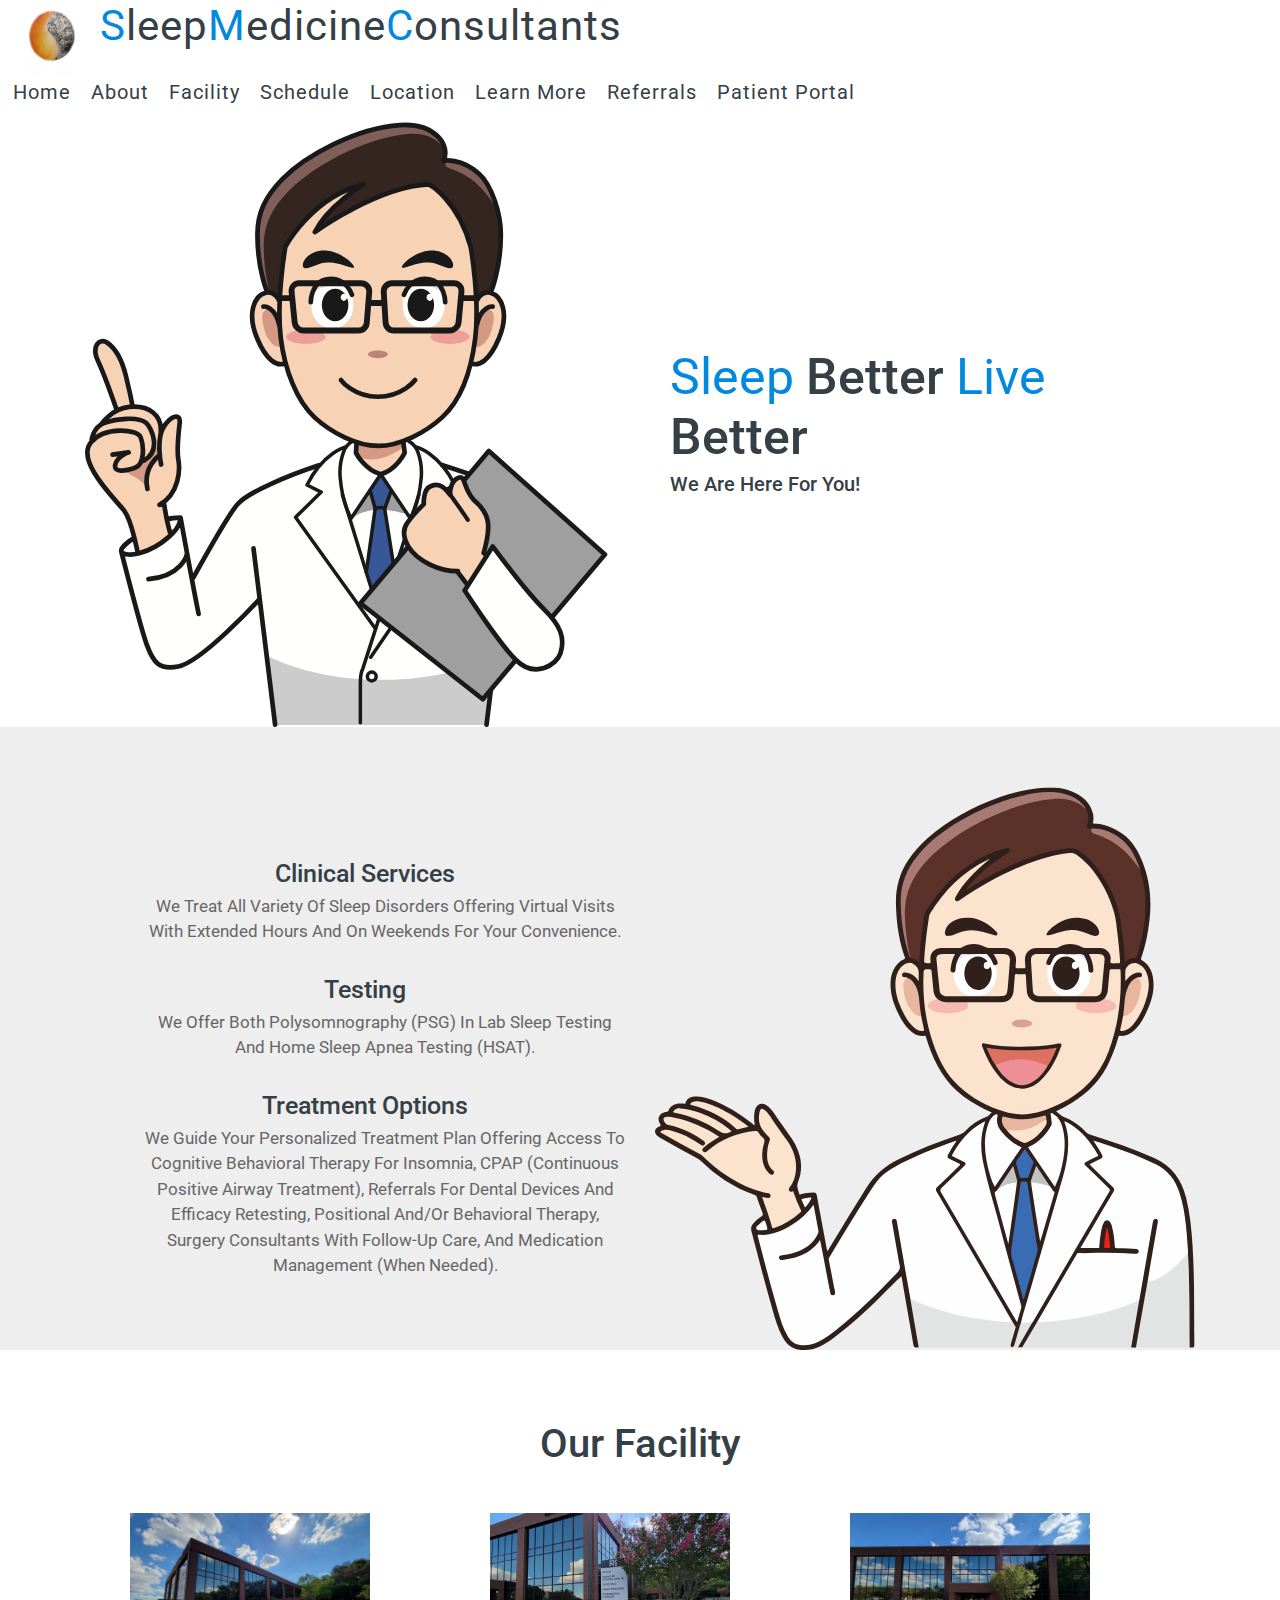
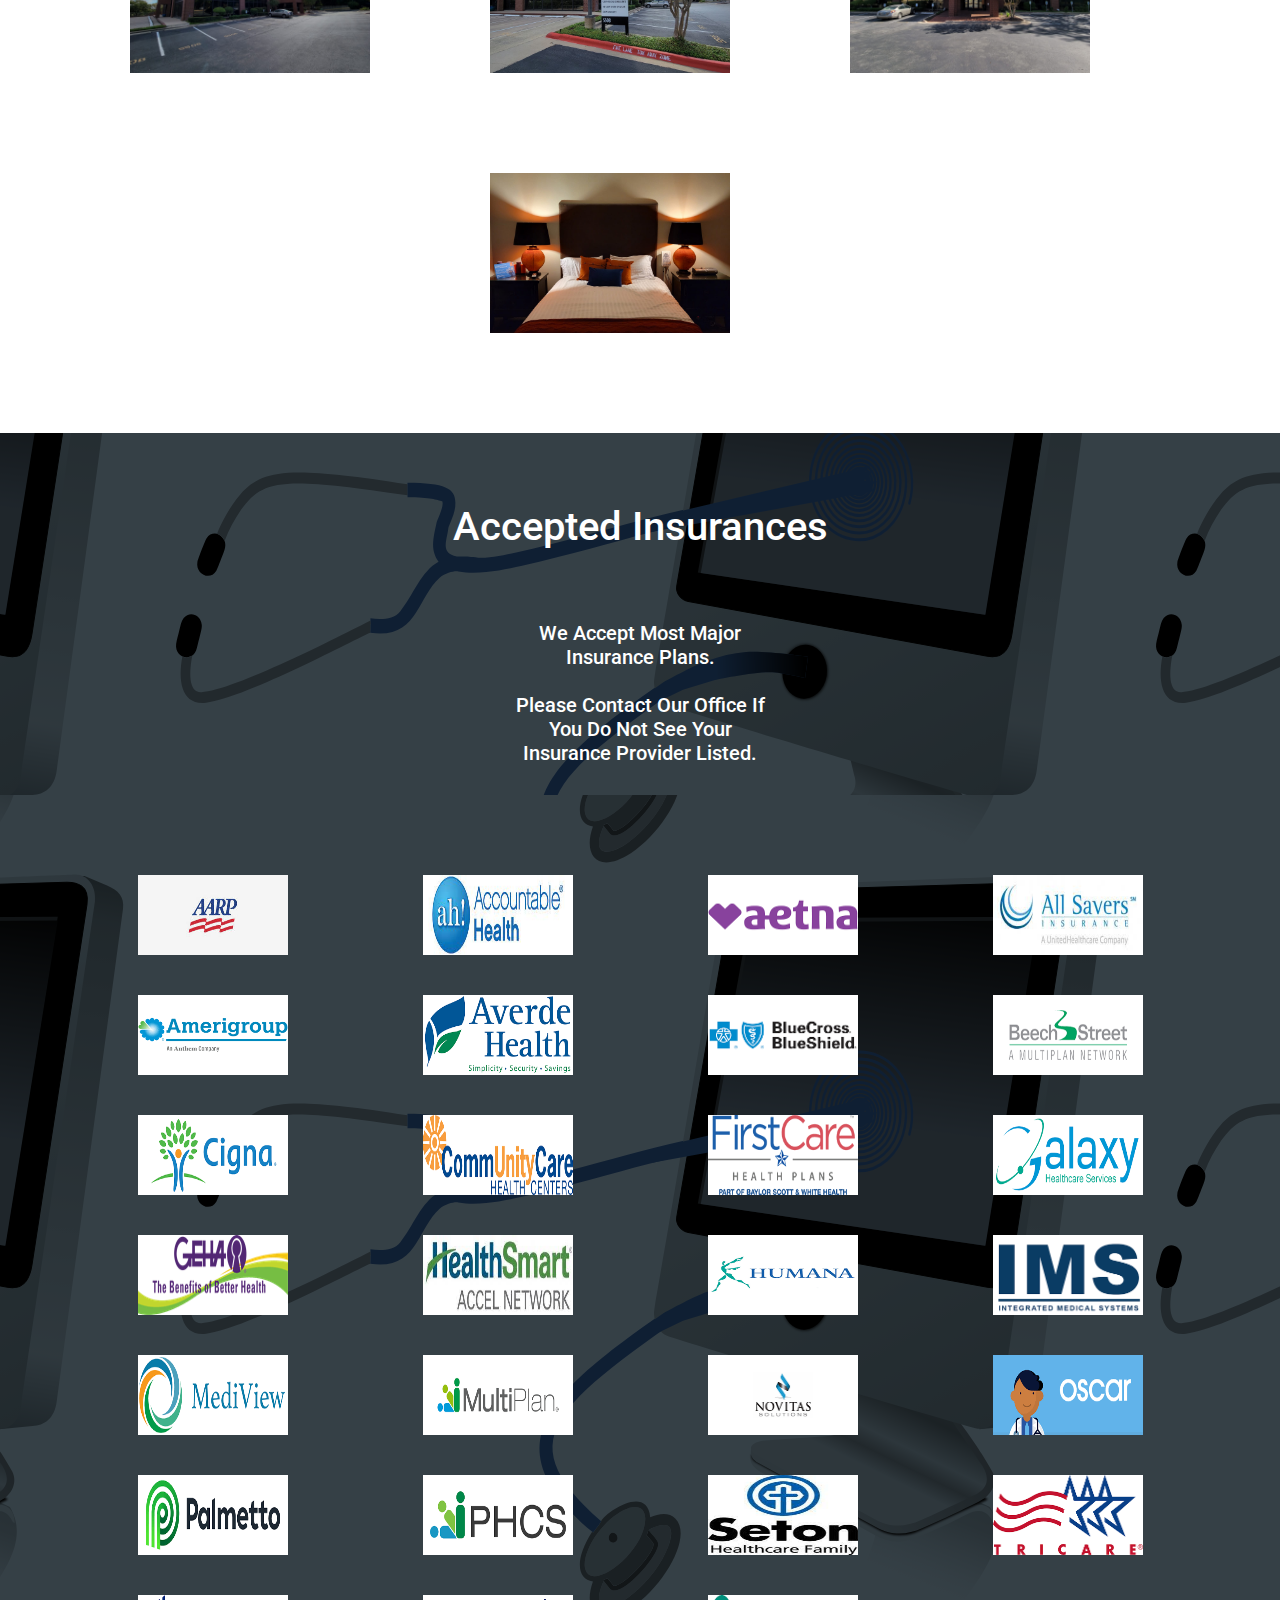
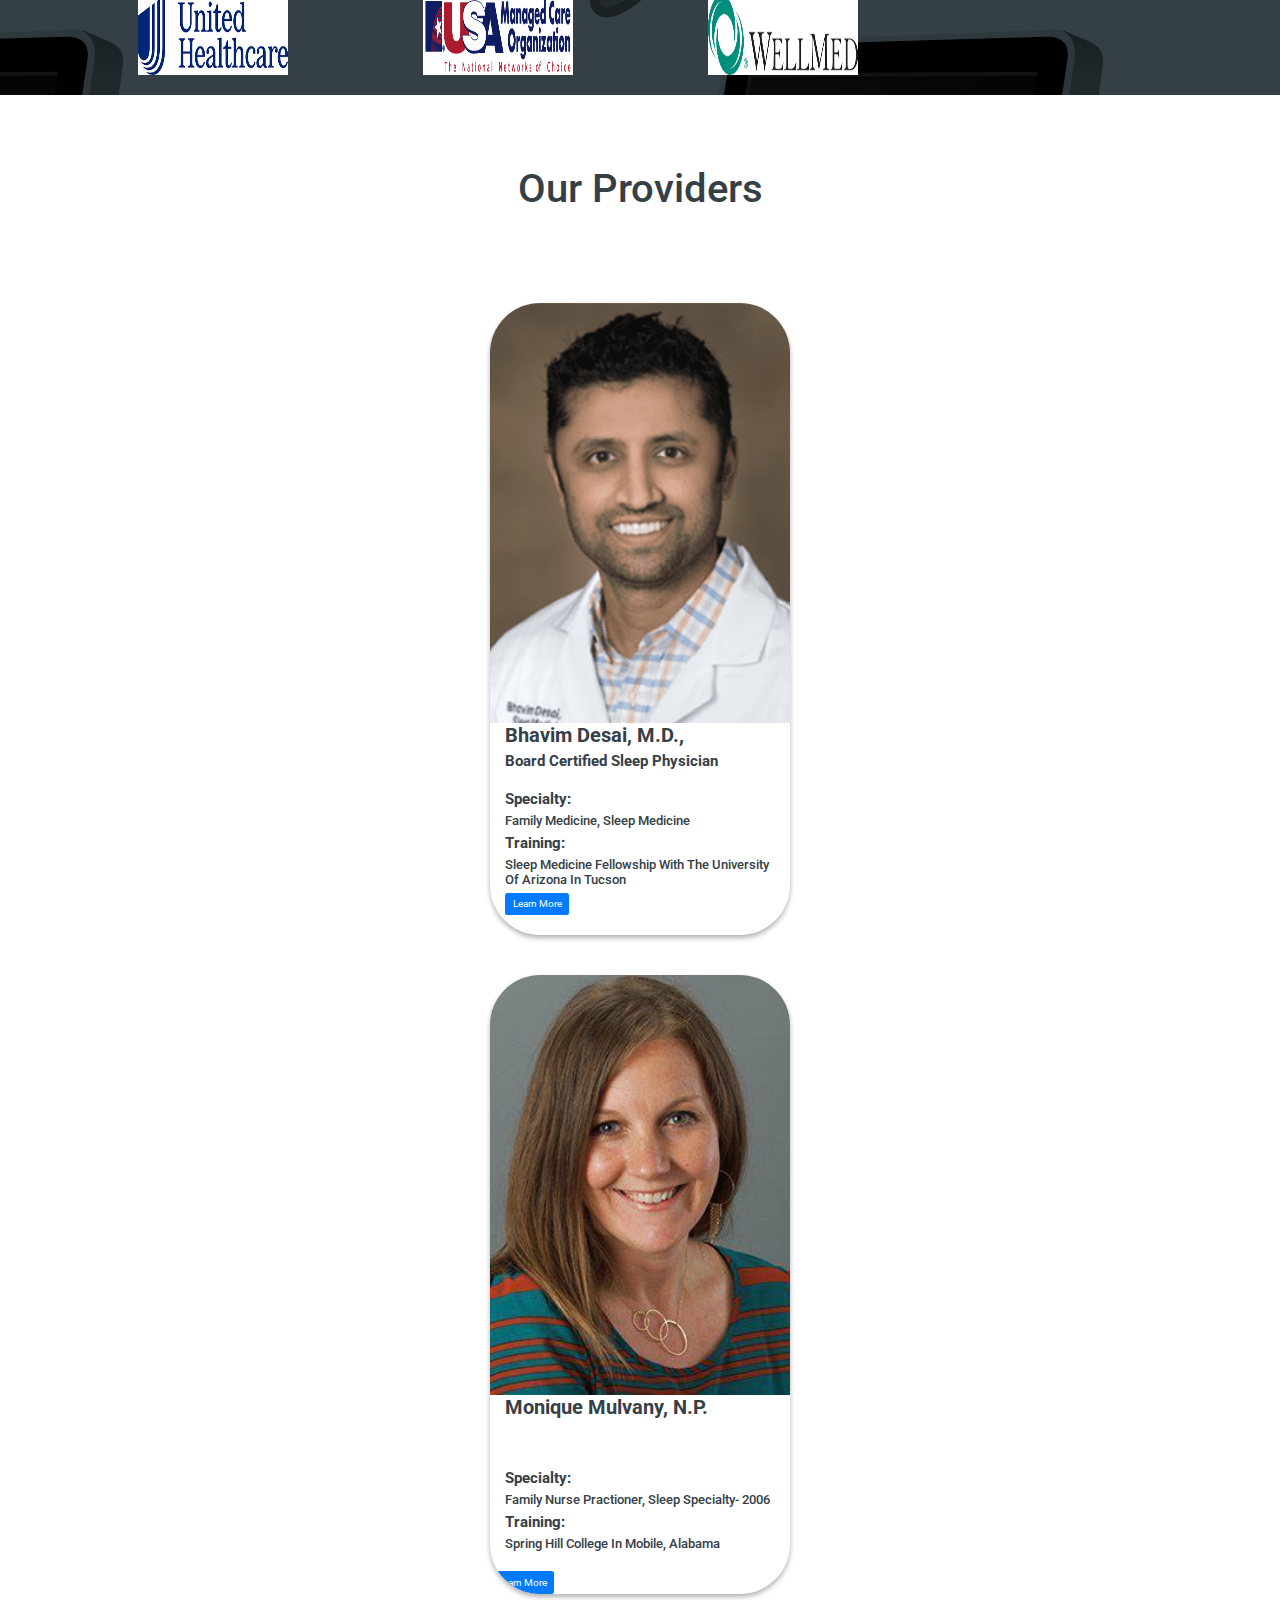
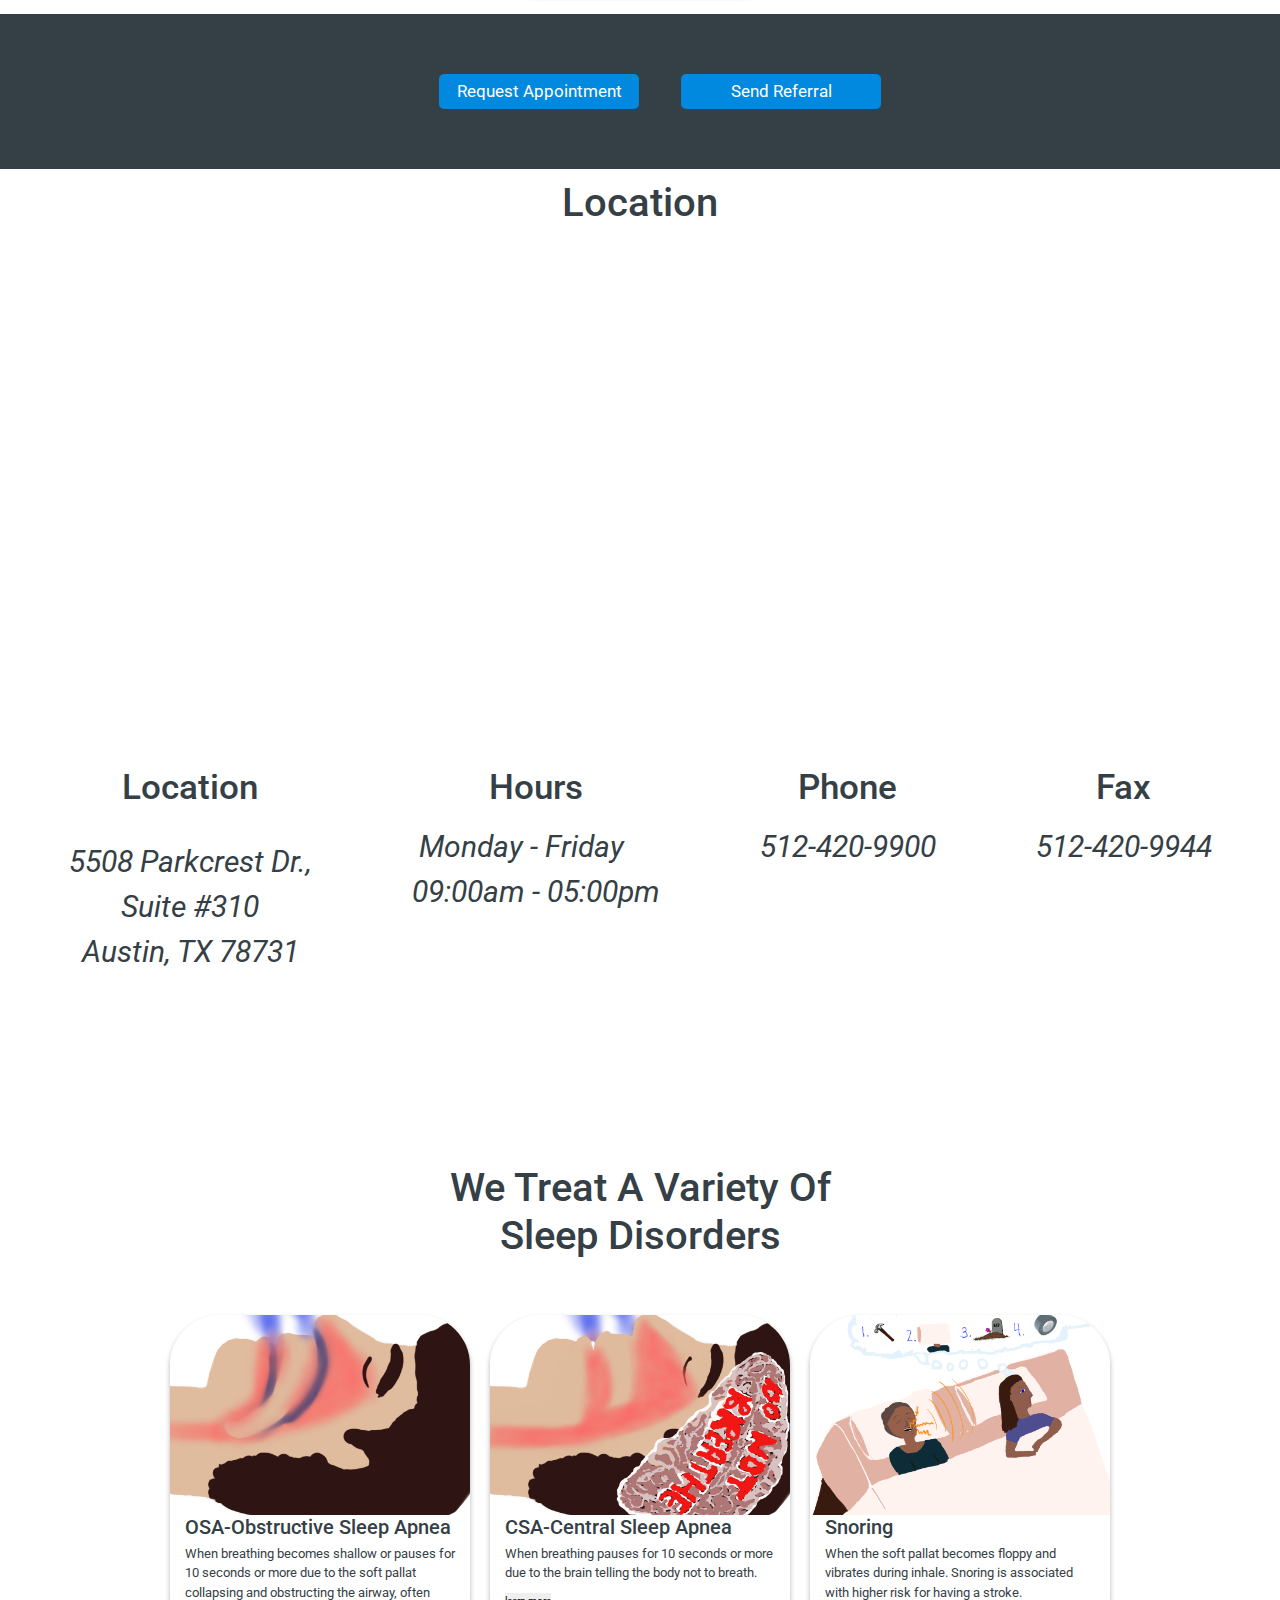
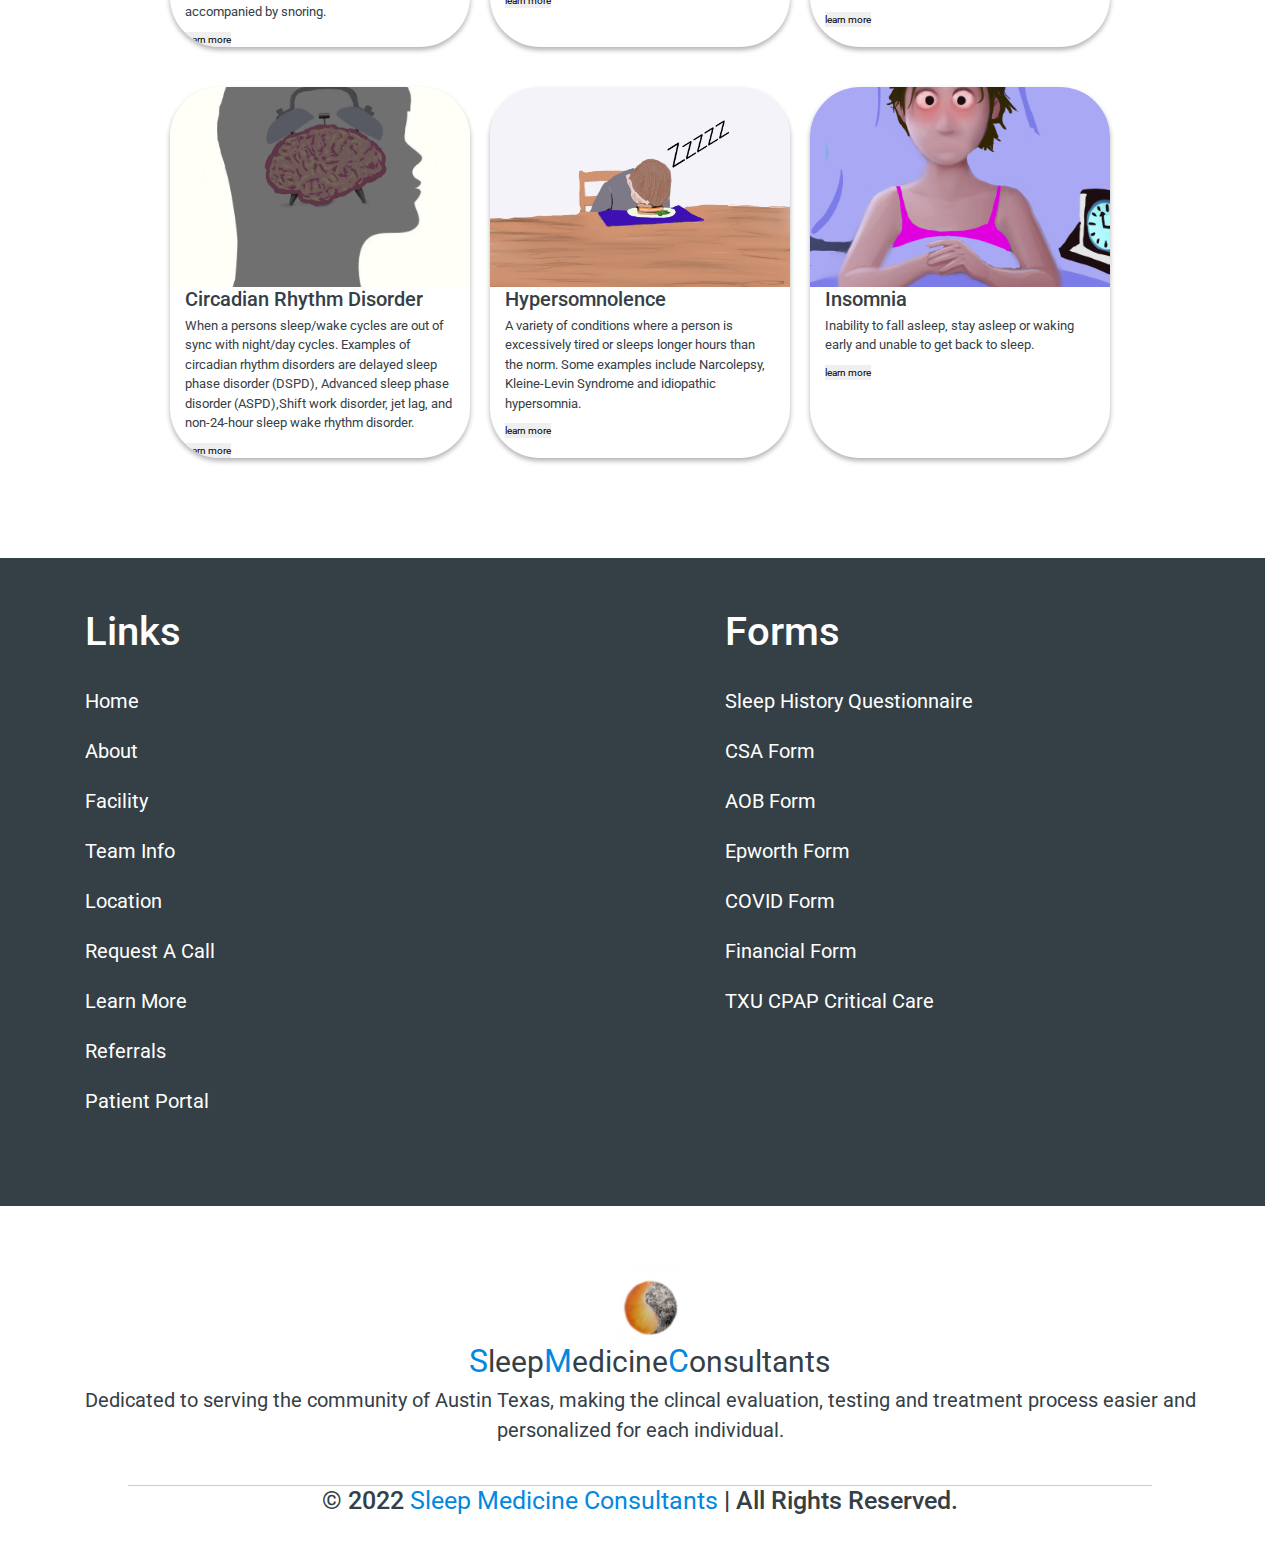
==== commit 270b6040: "provider modals w/ extra info working" ====
--- a/templates/index.html
+++ b/templates/index.html
@@ -8,29 +8,30 @@
 
     <title>SleepDoc.net</title>
 
-    <link rel="stylesheet"
-        href="https://cdnjs.cloudflare.com/ajax/libs/twitter-bootstrap/4.6.1/css/bootstrap-grid.min.css"
-        integrity="sha512-Xj2sd25G+JgJYwo0cvlGWXoUekbLg5WvW+VbItCMdXrDoZRWcS/d40ieFHu77vP0dF5PK+cX6TIp+DsPfZomhw=="
-        crossorigin="anonymous" referrerpolicy="no-referrer" />
-    <link rel="stylesheet" href="https://cdnjs.cloudflare.com/ajax/libs/aos/2.3.4/aos.css"
-        integrity="sha512-1cK78a1o+ht2JcaW6g8OXYwqpev9+6GqOkz9xmBN9iUUhIndKtxwILGWYOSibOKjLsEdjyjZvYDq/cZwNeak0w=="
-        crossorigin="anonymous" referrerpolicy="no-referrer" />
-    <link rel="stylesheet" href="https://cdnjs.cloudflare.com/ajax/libs/font-awesome/6.0.0/css/all.min.css"
-        integrity="sha512-9usAa10IRO0HhonpyAIVpjrylPvoDwiPUiKdWk5t3PyolY1cOd4DSE0Ga+ri4AuTroPR5aQvXU9xC6qOPnzFeg=="
-        crossorigin="anonymous" referrerpolicy="no-referrer" />
+
+    <script src="https://code.jquery.com/jquery-3.2.1.slim.min.js"
+        integrity="sha384-KJ3o2DKtIkvYIK3UENzmM7KCkRr/rE9/Qpg6aAZGJwFDMVNA/GpGFF93hXpG5KkN" crossorigin="anonymous">
+    </script>
+    <script src="https://cdn.jsdelivr.net/npm/popper.js@1.12.9/dist/umd/popper.min.js"
+        integrity="sha384-ApNbgh9B+Y1QKtv3Rn7W3mgPxhU9K/ScQsAP7hUibX39j7fakFPskvXusvfa0b4Q" crossorigin="anonymous">
+    </script>
+    <script src="https://cdn.jsdelivr.net/npm/bootstrap@4.0.0/dist/js/bootstrap.min.js"
+        integrity="sha384-JZR6Spejh4U02d8jOt6vLEHfe/JQGiRRSQQxSfFWpi1MquVdAyjUar5+76PVCmYl" crossorigin="anonymous">
+    </script>
+    <link rel="stylesheet" href="https://cdn.jsdelivr.net/npm/bootstrap@4.0.0/dist/css/bootstrap.min.css"
+        integrity="sha384-Gn5384xqQ1aoWXA+058RXPxPg6fy4IWvTNh0E263XmFcJlSAwiGgFAW/dAiS6JXm" crossorigin="anonymous">
+
+
+
     <link rel="stylesheet" href="../static/css/styles.css" />
     <link rel="stylesheet" href="../static/css/loading.css" />
-    <link rel="stylesheet" href="https://cdnjs.cloudflare.com/ajax/libs/magnific-popup.js/1.1.0/magnific-popup.min.css"
-        integrity="sha512-+EoPw+Fiwh6eSeRK7zwIKG2MA8i3rV/DGa3tdttQGgWyatG/SkncT53KHQaS5Jh9MNOT3dmFL0FjTY08And/Cw=="
-        crossorigin="anonymous" referrerpolicy="no-referrer" />
+
+
 </head>
 
 <body>
     <header>
         <div clsas="container">
-            <!-- <a href="#" class="logo"><img class="logo" src="../static/images/LogoFinal.png"
-                    alt=""><span>S</span>leep <span>M</span>edicine <span>C</span>onsultants</a> -->
-
             <img src="../static/images/LogoFinal.png" alt="" class="logo" />
             <a href="#" class="logo"><span>S</span>leep<span>M</span>edicine<span>C</span>onsultants</a>
             <nav class="nav">
@@ -38,10 +39,10 @@
                     <li><a href="#home">Home</a></li>
                     <li><a href="#about">About</a></li>
                     <li><a href="#facility">Facility</a></li>
-                    <li><a href="#contact">Schedule</a></li>
+                    <li><a href="#form_section">Schedule</a></li>
                     <li><a href="#location">Location</a></li>
                     <li><a href="#posts">learn more</a></li>
-                    <li><a href="#referrals">referrals</a></li>
+                    <li><a href="#form_section">referrals</a></li>
                     <li><a href="https://sso.azaleahealth.com/" rel="noopener noreferrer" target="_blank">patient
                             portal</a></li>
                 </ul>
@@ -51,7 +52,7 @@
     </header>
     <section class="home" id="home" style="margin-top: 6rem;">
         <div class="container">
-            <div class="row min-vh-100 align-items-center text-center text-md-left">
+            <div class="row min-vh-85 align-items-center text-center text-md-left">
                 <div class="col-md-6 pr-md-5 content" data-aos="zoom-in">
                     <img src="../static/images/publicdomainq-doc2.svg" width="100%" alt="Panoramic Austin View">
                 </div>
@@ -59,13 +60,12 @@
                 <div class="col-md-6 pl-md-5 content" data-aos="fade-left">
                     <h1><span>Sleep </span> better <span>Live </span>Better </h1>
                     <h3>we are here for you!</h3>
-                    <a href="#contact"><button class="button">Request a Call</button></a>
                 </div>
             </div>
     </section>
     <section class="about" id="about">
         <div class="container">
-            <div class="row min-vh-100 align-items-center text-center">
+            <div class="row min-vh-85 align-items-center text-center">
                 <div class="col-md-6 content" data-aos="fade-right">
                     <div class="box">
                         <h3><i class="fas fa-solid fa-house-chimney-medical"></i> Clinical Services </h3>
@@ -289,6 +289,8 @@
         </div>
     </section>
     <section class="providers" id="providers">
+
+
         <div class="container">
             <h1 class="heading"> our providers </h1>
             <div class="container min-vh-100">
@@ -305,143 +307,272 @@
                             <h4>Training:</h4>
                             <h5>sleep medicine fellowship with the
                                 University of Arizona in Tucson</h5>
-                        </div>
-                    </div>
-                    <div class="box-container">
-                        <div class="box" data-aos="fade-left" title="Monique Mulvany, N.P.">
-                            <img src="../static/images/monique.jpg" alt="">
-                            <div class="content">
-                                <h3>Monique Mulvany, N.P.</h3><br><br><br>
-                                <h4>Specialty:</h4>
-                                <h5>family nurse practioner, sleep specialty- 2006</h5>
-                                <h4>Training:</h4>
-                                <h5> Spring Hill College in Mobile, Alabama</h5>
-                            </div>
-                        </div>
-                    </div>
-                </div>
-            </div>
-        </div>
-    </section>
-    <section class="contact" id="contact">
-        <div class="container max-vh-100">
-            <h1 class="heading"> Request a Call for an Appointment </h1>
-            <div class="box justify-content-left" style="color:white;font-size: large;">
-                <div class="form-field">
+                            <button type="button" class="btn btn-primary" data-toggle="modal" data-target="#desaiPopup">
+                                Learn More
+                            </button>
+                        </div>
+                    </div>
+
+                </div>
+                <div class="modal fade" id="desaiPopup" tabindex="-1" role="dialog"
+                    aria-labelledby="Learn More About Dr. Desai" aria-hidden="true">
+                    <div class="modal-dialog modal-dialog-centered" role="document">
+                        <div class="modal-content">
+                            <div class="modal-header">
+                                <h5 class="modal-title" id="desai-title">Bhavim Desai, M.D.</h5>
+                                <button type="button" class="close" data-dismiss="modal" aria-label="Close">
+                                    <span aria-hidden="true">&times;</span>
+                                </button>
+                            </div>
+                            <div class="modal-body">
+                                Dr. Desai is a Sleep Medicine Specialist with an extensive background in family
+                                medicine, urgent care and hospitalist work. His dynamic background, as well as his
+                                training in Sleep
+                                Medicine, makes him a... <br><br>
+                                Dr. Desai completed his sleep medicine fellowship at Banner Medical Center with the
+                                University of Arizona in Tucson. He is board-certified in Family Medicine and uses this
+                                whole body
+                                primary care focus in approaching patients with sleep disorders. He trained at St. Mary
+                                Mercy Hospital
+                                near Detroit. <br><br>
+                                Prior to that he attended The School of Medicine at the University of South Carolina.
+                                He has vast knowledge on all areas of sleep disorders including hypersomnia,
+                                insomnia, parasomnia, sleep apnea and movement disorders.
+                                <br><br> In his free time he enjoys exploring all that Austin has to offer as well as
+                                outdoor
+                                activities, kitesurfing and
+                                hiking.
+                            </div>
+                            <div class="modal-footer">
+                                <button type="button" class="btn btn-secondary" data-dismiss="modal">Close</button>
+                            </div>
+                        </div>
+                    </div>
+                </div>
+
+                <div class="box-container">
+                    <div class="box" data-aos="fade-left" title="Monique Mulvany, N.P.">
+                        <img src="../static/images/monique.jpg" alt="">
+                        <div class="content">
+                            <h3>Monique Mulvany, N.P.</h3><br><br><br>
+                            <h4>Specialty:</h4>
+                            <h5>family nurse practioner, sleep specialty- 2006</h5>
+                            <h4>Training:</h4>
+                            <h5> Spring Hill College in Mobile, Alabama</h5>
+                        </div>
+                        <button type="button" class="btn btn-primary" data-toggle="modal" data-target="#mulvanyPopup">
+                            Learn More
+                        </button>                    </div>
+                </div>
+                <div class="modal fade" id="mulvanyPopup" tabindex="-1" role="dialog"
+                    aria-labelledby="Learn More About Dr. Desai" aria-hidden="true">
+                    <div class="modal-dialog modal-dialog-centered" role="document">
+                        <div class="modal-content">
+                            <div class="modal-header">
+                                <h5 class="modal-title" id="mulvany-title">Monique Mulvany, N.P.</h5>
+                                <button type="button" class="close" data-dismiss="modal" aria-label="Close">
+                                    <span aria-hidden="true">&times;</span>
+                                </button>
+                            </div>
+                            <div class="modal-body">
+                                Monique Sommer Mulvany is a Family Nurse Practitioner
+                        specializing in sleep disorders since 2006. Monique is an established and knowledgeable
+                        Advanced Practice Nurse who is active in current sleep-related research and patient care.
+                        <br><br>She has established and maintains relationships with a national network of sleep
+                        medicine experts to advance her expertise in treating a wide range of sleep
+                        disorders. 
+                        <br><br>Monique is originally from Brownwood, Texas <b>(go Lions!)</b> and in 2000
+                        graduated with honors from Spring Hill College in Mobile, Alabama where she
+                        received her Bachelor of Science in Nursing. Working in Orthopedic, Neuro, Spinal Trauma
+                        at Brackenridge Hospital is where she met friends and colleagues with whom she
+                        still collaborates to this day. Attending the University of Texas at Austin, she
+                        graduated with honors in 2006 with her Master's Degree in Nursing - Family Nurse
+                        Practitioner.
+                        <br><br>Monique is married to local Irish-Texan artist and art educator, John Mulvany,
+                        and has two sons - Henry and Cormac. Monique is a passionate patient advocate and is
+                        driven to help her patients achieve a more meaningful life through better sleep.
+                        When Monique is not helping patients she is often tending to her East Austin
+                        garden, running on Lady Bird lake, or attending the many art events around town.
+
+                            </div>
+                            <div class="modal-footer">
+                                <button type="button" class="btn btn-secondary" data-dismiss="modal">Close</button>
+                            </div>
+                        </div>
+                    </div>
+                </div>
+
+
+            </div>
+        </div>
+    </section>
+    <section class="referrals">
+        <div class="form-buttons">
+            <button class="button" id="request-button" onClick="request_click()">Request Appointment</button>
+            <button class="button" id="referral-button" onClick="referral_click()">Send Referral</button>
+        </div>
+    </section>
+    <section class="contact">
+        <div id="form_section">
+            <div class="contact container max-vh-85" id="contact">
+                <h1 class="heading"> Request a Call for an Appointment </h1>
+                <div class="box justify-content-left" style="color:white;font-size: large;">
                     <form name="form" action="/call_request" method="POST">
-                        <div class="error success">
-                            <label for="fname">First Name</label>
-                            <input type="text" id="fname" name="fname" placeholder="Your first name..">
-                        </div>
-                        <div class="error success">
-                            <label for="lname">Last Name</label>
-                            <input type="text" id="lname" name="lname" placeholder="Your last name..">
-                        </div>
-                        <div class="error success">
-                            <label for="phone">Phone Number</label>
-                            <input type="text" id="phone" name="phone" minlength="10" maxlength="12"
-                                placeholder="Your phone number..">
-                        </div>
-                        <div class="error success">
-                            <label for="email">Email</label>
-                            <input type="text" id="email" name="email" placeholder="Your e-mail address..">
-                        </div>
-                        <label for="timeSelection"> Select the best time to call.</label>
-                        <select name="timeSelection" id="timeSelection">
-                            <option value="nine-eleven">9am-11am</option>
-                            <option value="eleven-one">11am-1pm</option>
-                            <option value="one-three">1pm-3pm</option>
-                            <option value="three-five">3pm-5pm</option>
-                            <option value="five-seven">5pm-7pm</option>
-                        </select>
-                        <label for="dayOfWeek"> Select the day of the week to receive a call.</label>
-                        <select name="dayOfWeek" id="dayOfWeek">
-                            <option value="Monday">Monday</option>
-                            <option value="Tuesday">Tuesday</option>
-                            <option value="Wednesday">Wednesday</option>
-                            <option value="Thursday">Thursday</option>
-                            <option value="Friday">Friday</option>
-                            <option value="any">any</option>
-                        </select>
-                        <label for="subject">Subject</label>
-                        <textarea id="subject" name="subject" placeholder="Optional..."></textarea><br>
-                        <br>
-                        <!-- <input id="_checkbox" type="checkbox" name="checkbox"/>
-                        <label for="checkbox" class="checkbox"> 
-                            By submitting this form you are agreeing to this information being
-                            emailed to the scheduling team at Sleep Medicine Consultants. You are also agreeing to
-                            communications via email, text
-                            and phone calls for the purposes of scheduling.</label> -->
+                        <div class="form-field">
+                            <div class="error success">
+                                <label for="fname">First Name</label>
+                                <input type="text" id="fname" name="fname" required>
+                            </div>
+                            <div class="error success">
+                                <label for="lname">Last Name</label>
+                                <input type="text" id="lname" name="lname" required>
+                            </div>
+                            <div class="error success">
+                                <label for="dob">Date of Birth</label>
+                                <input type="date" id="dob" name="dob" required>
+                            </div>
+                            <div class="error success">
+                                <label for="phone">Cell Phone Number</label>
+                                <input type="text" id="phone" name="phone" minlength="10" maxlength="12"
+                                    placeholder="Example - 650-555-1234  or 6505551234" required>
+                            </div>
+                            <div class="error success">
+                                <label for="email">Email</label>
+                                <input type="text" id="email" name="email" required>
+                            </div>
+                            <label for="timeSelection"> Select the best time for scheduler to call.</label>
+                            <select name="timeSelection" id="timeSelection" required>
+                                <option value="nine-eleven">9am-11am</option>
+                                <option value="eleven-one">11am-1pm</option>
+                                <option value="one-three">1pm-3pm</option>
+                                <option value="three-five">3pm-5pm</option>
+                                <option value="five-seven">5pm-7pm</option>
+                            </select>
+                            <label for="dayOfWeek"> Select the day of the week to receive a call.</label>
+                            <select name="dayOfWeek" id="dayOfWeek" required>
+                                <option value="Monday">Monday</option>
+                                <option value="Tuesday">Tuesday</option>
+                                <option value="Wednesday">Wednesday</option>
+                                <option value="Thursday">Thursday</option>
+                                <option value="Friday">Friday</option>
+                                <option value="any">any</option>
+                            </select>
+                            <label for="inusrance">Insurace Provider</label>
+                            <select name="insurance" id="insurance" required>
+                                <option value="Select">---Select an Insurance Provider---</option>
+                                <option value="Medicare">Medicare</option>
+                                <option value="Aetna">Aetna</option>
+                                <option value="All Savers">All Savers</option>
+                                <option value="Amerigroup">Amerigroup</option>
+                                <option value="Averde Health">Averde Health</option>
+                                <option value="BCBS Texas">BCBS Texas</option>
+                                <option value="Beech Street">Beech Street</option>
+                                <option value="Blue Cross Blue Shield">Blue Cross Blue Shield</option>
+                                <option value="Cigna">Cigna</option>
+                                <option value="Community Care">Community Care</option>
+                                <option value="First Care">First Care</option>
+                                <option value="Health Smart Accel">Health Smart Accel</option>
+                                <option value="Integrated Medical System">Integrated Medical System</option>
+                                <option value="Mediview">Mediview</option>
+                                <option value="Palmetto">Palmetto</option>
+                                <option value="PHCS">PHCS</option>
+                                <option value="Seton Health">Seton Health</option>
+                                <option value="Tricare">Tricare</option>
+                                <option value="United Health Care">United Health Care</option>
+                                <option value="USA Managed Care">USA Managed Care</option>
+                                <option value="Wellmed">Wellmed</option>
+                                <option value="other">Other</option>
+                                <option value="cash">Cash Pay</option>
+                            </select>
+                            <div class="error success">
+                                <label for="policy_id">Policy ID Number</label>
+                                <input type="text" id="policy_id" name="policy_id" required>
+                            </div>
+                            <label for="subject">Subject</label>
+                            <textarea id="subject" name="subject" placeholder="Optional..."></textarea><br>
+                            <br>
+                        </div>
+                        <div id="consent">
+                            <label for="checkbox" class="checkbox">
+                                <input id="_checkbox" type="checkbox" name="checkbox" required />
+                                By submitting this form you are agreeing to this information being
+                                emailed to the scheduling team at Sleep Medicine Consultants. You are also agreeing to
+                                communications via email, text
+                                and phone calls for the purposes of scheduling appointments.<br>
+                                Because we provide all clinical services via telemedicine, we require cell-phone and
+                                email communications
+                                to ensure communication contact attempts are successful. We will not use your
+                                information for marketing purposes nor will
+                                we share your information with other companies.
+                            </label>
+                        </div>
                         <div class="form-field">
                             <input class="submit" type="submit" name="submit" value="Submit" />
                         </div>
                     </form>
                 </div>
             </div>
-        </div>
-    </section>
-    <section class="referrals">
-        <h1 class="heading" id="referrals"> Referrals </h1>
-        <div class="container max-vh-100">
-            <div class="box" data-aos="fade-left">
-                <div class="form-field" style="color:black;font-size: large;">
-                    <form name="form" action="/refer_patient" method="POST" enctype="multipart/form-data">
-                        <div class="error success">
-                            <label for="referring">Referring Provider Name</label>
-                            <input type="text" id="referring" name="referring" required>
-                        </div>
-                        <div class="error success">
-                            <label for="clinic">Referring Clinic Name</label>
-                            <input type="text" id="clinic" name="clinic">
-                        </div>
-                        <div class="error success">
-                            <label for="specialty">Referring Provider's Specialty</label>
-                            <input type="text" id="specialty" name="specialty" required>
-                        </div>
-                        <div class="error success">
-                            <label for="referral_contact">Referring Provider's Contact Information</label>
-                            <input type="text" id="referral_contact" name="referral_contact" required>
-                        </div>
-                        <div class="error success">
-                            <label for="reason">Reason for referral</label>
-                            <input type="text" id="reason" name="reason" required>
-                        </div>
-                        <div class="error success">
-                            <label for="fname">Patient First Name</label>
-                            <input type="text" name="fname" required>
-                        </div>
-                        <div class="error success">
-                            <label for="lname">Patient Last Name</label>
-                            <input type="text" name="lname" required>
-                        </div>
-                        <div class="error success">
-                            <label for="phone">Patient Phone Number (ex. 222-22-2222 or 222222222)</label>
-                            <input type="text" name="phone" minlength="10" maxlength="12" required>
-                        </div>
-                        <label for="additional">Additional Information</label>
-                        <textarea id="subject" name="additional" placeholder="Optional..."></textarea><br>
-                        <br>
-                        <input type="file" id="file" name="file" multiple> <br>
-                        <div class="form-field">
-                            <input class="submit" type="submit" name="submit" value="Submit"  id="submit_referral"/>
-                        </div>
-                    </form>
-                </div>
-            </div>
-        </div>
-        <fieldset class="wrapper" id="loading" style="display: none"  >
-            <div class="circle"></div>
-            <div class="circle"></div>
-            <div class="circle"></div>
-            <div class="shadow"></div>
-            <div class="shadow"></div>
-            <div class="shadow"></div>
-            <span>Submitting Request</span>
-        </fieldset>
-    </section>
-
-
-    <h1 class="heading" id="location"> Location </h1>
+            <div class="container max-vh-85" id="referrals">
+                <h1 class="heading"> Referrals </h1>
+                <div class="box" data-aos="fade-left">
+                    <div class="form-field" style="color:black;font-size: large;">
+                        <form name="form" action="/refer_patient" method="POST" enctype="multipart/form-data">
+                            <div class="error success">
+                                <label for="referring">Referring Provider Name</label>
+                                <input type="text" id="referring" name="referring" required>
+                            </div>
+                            <div class="error success">
+                                <label for="clinic">Referring Clinic Name</label>
+                                <input type="text" id="clinic" name="clinic">
+                            </div>
+                            <div class="error success">
+                                <label for="specialty">Referring Provider's Specialty</label>
+                                <input type="text" id="specialty" name="specialty" required>
+                            </div>
+                            <div class="error success">
+                                <label for="referral_contact">Referring Provider's Contact Information</label>
+                                <input type="text" id="referral_contact" name="referral_contact" required>
+                            </div>
+                            <div class="error success">
+                                <label for="reason">Reason for referral</label>
+                                <input type="text" id="reason" name="reason" required>
+                            </div>
+                            <div class="error success">
+                                <label for="fname">Patient First Name</label>
+                                <input type="text" name="fname" required>
+                            </div>
+                            <div class="error success">
+                                <label for="lname">Patient Last Name</label>
+                                <input type="text" name="lname" required>
+                            </div>
+                            <div class="error success">
+                                <label for="phone">Patient Phone Number (ex. 222-22-2222 or 222222222)</label>
+                                <input type="text" name="phone" minlength="10" maxlength="12" required>
+                            </div>
+                            <label for="additional">Additional Information</label>
+                            <textarea id="subject" name="additional" placeholder="Optional..."></textarea><br>
+                            <br>
+                            <input type="file" id="file" name="file" multiple> <br>
+                            <div class="form-field">
+                                <input class="submit" type="submit" name="submit" value="Submit" id="submit_referral"
+                                    style="padding-bottom:1rem" />
+                            </div>
+                        </form>
+                    </div>
+                </div>
+            </div>
+            <fieldset class="wrapper" id="loading" style="display: none">
+                <div class="circle"></div>
+                <div class="circle"></div>
+                <div class="circle"></div>
+                <div class="shadow"></div>
+                <div class="shadow"></div>
+                <div class="shadow"></div>
+                <span>Submitting Request</span>
+            </fieldset>
+        </div>
+    </section>
+    <h1 class="heading" id="location"> Location </h1><br>
     <section class="location">
         <iframe
             src="https://www.google.com/maps/embed?pb=!1m18!1m12!1m3!1d3443.4903302873054!2d-97.76145808448305!3d30.33701181164619!2m3!1f0!2f0!3f0!3m2!1i1024!2i768!4f13.1!3m3!1m2!1s0x8644cae6b54e7dbd%3A0xb3da5f3334a6a875!2sSleep%20Medicine%20Consultants!5e0!3m2!1sen!2sgr!4v1647780984219!5m2!1sen!2sgr"
@@ -477,7 +608,7 @@
         </div>
     </section>
     <section class="post" id="posts">
-        <div class="container min-vh-100">
+        <div class="container min-vh-85">
             <h1 class="heading"><span></span> we treat a variety of <br>sleep disorders <span></span></h1>
             <div class="box-container">
                 <div class="box" data-aos="fade-right">
@@ -486,8 +617,9 @@
                         <h3>OSA-obstructive sleep apnea</h3>
                         <p>When breathing becomes shallow or pauses for 10 seconds or more due to the soft pallat
                             collapsing and obstructing the airway, often accompanied by snoring.</p>
-                        <a href="https://www.aastweb.org/blog/what-is-sleep-apnea" target="_blank"><button
-                                class="button">learn more</button></a>
+                        <div class="learn-more-div">
+                            <a href="https://www.aastweb.org/blog/what-is-sleep-apnea" target="_blank"><button
+                                    class="learn-more">learn more</button></a></div>
                     </div>
                 </div>
                 <div class="box-container">
@@ -497,8 +629,9 @@
                             <h3>CSA-central sleep apnea</h3>
                             <p>When breathing pauses for 10 seconds or more due to the brain telling the body not to
                                 breath.</p>
-                            <a href="https://www.aastweb.org/blog/what-is-sleep-apnea" target="_blank"><button
-                                    class="button">learn more</button></a>
+                            <div class="learn-more-div">
+                                <a href="https://www.aastweb.org/blog/what-is-sleep-apnea" target="_blank"><button
+                                        class="learn-more">learn more</button></a></div>
                         </div>
                     </div>
                 </div>
@@ -509,8 +642,9 @@
                             <h3>Snoring</h3>
                             <p>When the soft pallat becomes floppy and vibrates during inhale. Snoring is associated
                                 with higher risk for having a stroke.</p>
-                            <a href="https://www.aastweb.org/blog/does-snoring-increase-the-risk-of-stroke"
-                                target="_blank"><button class="button">learn more</button></a>
+                            <div class="learn-more-div">
+                                <a href="https://www.aastweb.org/blog/does-snoring-increase-the-risk-of-stroke"
+                                    target="_blank"><button class="learn-more">learn more</button></a></div>
                         </div>
                     </div>
 
@@ -524,8 +658,10 @@
                                 circadian rhythm disorders are delayed sleep phase disorder (DSPD), Advanced sleep phase
                                 disorder (ASPD),Shift work disorder, jet lag, and non-24-hour sleep wake rhythm
                                 disorder. </p>
-                            <a href="https://www.aastweb.org/blog/does-snoring-increase-the-risk-of-stroke"
-                                target="_blank"><button class="button">learn more</button></a>
+                            <div class="learn-more-div">
+
+                                <a href="https://www.aastweb.org/blog/does-snoring-increase-the-risk-of-stroke"
+                                    target="_blank"><button class="learn-more">learn more</button></a></div>
                         </div>
                     </div>
                     <div class="box" data-aos="fade-left">
@@ -537,8 +673,9 @@
                             <p>A variety of conditions where a person is excessively tired or sleeps longer hours than
                                 the norm. Some examples include Narcolepsy, Kleine-Levin Syndrome and idiopathic
                                 hypersomnia. </p>
-                            <a href="https://www.sleepfoundation.org/hypersomnia#:~:text=Hypersomnia%20is%20a%20medical%20term,has%20no%20known%20underlying%20cause."
-                                target="_blank"><button class="button">learn more</button></a>
+                            <div class="learn-more-div">
+                                <a href="https://www.sleepfoundation.org/hypersomnia#:~:text=Hypersomnia%20is%20a%20medical%20term,has%20no%20known%20underlying%20cause."
+                                    target="_blank"><button class="learn-more">learn more</button></a></div>
                         </div>
                     </div>
                     <div class="box" data-aos="fade-left">
@@ -549,8 +686,9 @@
                             </a>
                             <p>Inability to fall asleep, stay asleep or waking early and unable to get back to sleep.
                             </p>
-                            <a href="https://www.aastweb.org/blog/insomnia-types-diagnosis-and-treatment"
-                                target="_blank"><button class="button">learn more</button></a>
+                            <div class="learn-more-div">
+                                <a href="https://www.aastweb.org/blog/insomnia-types-diagnosis-and-treatment"
+                                    target="_blank"><button class="learn-more">learn more</button></a></div>
                         </div>
                     </div>
                 </div>
@@ -591,12 +729,11 @@
     <section class="footer">
         <div class="container">
             <div class="row" data-aos="fade-up">
-                <img src="images/LogoFinal.png" alt="" class="footer logo" />
+                <img src="../static/images/LogoFinal.png" alt="" class="footer logo" />
                 <a href="#" class="logoTitle">
                     <span>S</span>leep<span>M</span>edicine<span>C</span>onsultants</a>
-                <p>Dedicated to serving the community of the austin texas, making the clincal evaluation, testing and
-                    treatment process
-                    easier and personalized for each individual.
+                <p>Dedicated to serving the community of Austin Texas, making the clincal evaluation, testing and
+                    treatment process easier and personalized for each individual.
                 </p>
             </div>
         </div>
@@ -604,24 +741,8 @@
         </h1>
         </div>
     </section>
-
+    <div id="overlay"></div>
     <script src="../static/js/main.js"></script>
-    <script src="https://cdnjs.cloudflare.com/ajax/libs/jquery/3.6.0/jquery.min.js"
-        integrity="sha512-894YE6QWD5I59HgZOGReFYm4dnWc1Qt5NtvYSaNcOP+u1T9qYdvdihz0PPSiiqn/+/3e7Jo4EaG7TubfWGUrMQ=="
-        crossorigin="anonymous" referrerpolicy="no-referrer"></script>
-    <script src="https://cdnjs.cloudflare.com/ajax/libs/magnific-popup.js/1.1.0/jquery.magnific-popup.min.js"
-        integrity="sha512-IsNh5E3eYy3tr/JiX2Yx4vsCujtkhwl7SLqgnwLNgf04Hrt9BT9SXlLlZlWx+OK4ndzAoALhsMNcCmkggjZB1w=="
-        crossorigin="anonymous" referrerpolicy="no-referrer"></script>
-    <script src="https://cdnjs.cloudflare.com/ajax/libs/aos/2.3.4/aos.js"
-        integrity="sha512-A7AYk1fGKX6S2SsHywmPkrnzTZHrgiVT7GcQkLGDe2ev0aWb8zejytzS8wjo7PGEXKqJOrjQ4oORtnimIRZBtw=="
-        crossorigin="anonymous" referrerpolicy="no-referrer"></script>
-
-    <script>
-        AOS.init({
-            duration: 1000,
-            delay: 400
-        })
-    </script>
 </body>
 
 </html>--- a/static/css/styles.css
+++ b/static/css/styles.css
@@ -22,6 +22,11 @@
 *::selection {
     background: var(--black);
     color: #fff;
+    box-sizing: border-box;
+}
+
+*::after, *::before {
+    box-sizing: border-box;
 }
 
 html {
@@ -77,7 +82,7 @@
 header {
     width: 100%;
     position: fixed;
-    top: -2.7rem;
+    top: -1.5rem;
     left: 0;
     padding: .1rem .3rem;
     z-index: 1000;
@@ -102,6 +107,7 @@
 
 header {
     background-color: #fff;
+    margin-top: .75rem;
 }
 
 header .container {
@@ -121,10 +127,10 @@
 }
 
 header .logo {
-    font-size: 5rem;
+    font-size: 4.2rem;
     justify-content: left;
     align-content: center;
-    margin-block-start: -3rem;
+    /* margin-block-start: -2rem; */
 }
 
 header .logo span {
@@ -132,11 +138,11 @@
 }
 
 header .logo {
-    width: 10rem;
-    height: 12rem;
+    width: 9.5rem;
+    height: 8rem;
     opacity: 1;
     justify-content: center;
-    padding-top: 6.5rem;
+    margin-top: 0.01rem;
 }
 
 header .nav ul {
@@ -178,9 +184,10 @@
 }
 
 .home .content h3 {
-    font-size: 4rem;
-    color: var(--black);
-}
+    font-size: 2rem;
+    color: var(--black);
+}
+
 
 .container {
     margin-top: 6rem;
@@ -314,6 +321,7 @@
 }
 
 
+
 .insurance {
     background: url(../images/1541523336.svg), linear-gradient(var(--black), var(--black)) no-repeat;
     box-sizing: cover;
@@ -404,18 +412,30 @@
     font-size: 2.5rem;
 }
 
+.form-buttons {
+    text-align: center;
+}
+
+#request-button {
+    margin: 6rem 4rem;
+}
+
 .contact {
-    background: var(--black);
+    background: #eee;
+}
+
+#contact {
+    display: none;
 }
 
 .contact .heading {
-    color: #fff;
+    color: var(--black);
     font-size: 6rem;
     margin-bottom: 3rem;
 }
 
 .contact .instructions {
-    color: #fff;
+    color: var(--black);
     font-size: 1.5rem;
     text-align: center;
 }
@@ -432,8 +452,6 @@
 .contact .form h2 {
     margin: 3rem 3rem;
 }
-
-
 
 .contact input:focus,
 textarea:focus {
@@ -472,7 +490,7 @@
 }
 
 .contact .submit:hover {
-    box-shadow: .1rem .5rem var(--blue),
+    box-shadow: .1rem .5rem var(--black),
         0 .3rem .5rem rgba(0, 0, 0, .3);
 }
 
@@ -510,29 +528,14 @@
     box-sizing: border-box;
 }
 
-
 .contact .form-field {
     margin-bottom: 5px;
 }
 
 .contact .form-field label {
     display: block;
-    color: white;
+    color: var(--black);
     margin-bottom: 5px;
-}
-
-.contact .checkbox input{
-    border: solid 2px #f0f0f0;
-    border-radius: 3px;
-    padding: 10px;
-    margin-bottom: 5px;
-    font-size: 14px;
-    /* display: block; */
-    width: 5%;
-}
-
-.contact .checkbox label {
-    text-transform: none;
 }
 
 .contact * {
@@ -575,8 +578,27 @@
     padding: 5rem;
 }
 
+
+.contact .checkbox {
+    /* text-transform: none; */
+    color: red;
+}
+
+#consent {
+    text-align: left;
+}
+
+.referrals {
+    background-color: var(--black);
+}
+
+#referrals {
+    display: none;
+}
+
 .referrals .heading {
     margin-top: 3rem;
+    color: var(--black);
 }
 
 
@@ -671,16 +693,16 @@
     justify-content: center;
     flex-wrap: wrap;
     padding: 2rem 0;
-    background-color: var(--black);
-    color: #fff;
+    background-color: #fff;
+    color: var(--black);
 }
 
 #location {
     display: flex;
     justify-content: center;
     flex-wrap: wrap;
-    background-color: var(--black);
-    color: #fff;
+    background-color: #fff;
+    color: var(--black);
 }
 
 .location .box-container {
@@ -697,11 +719,11 @@
 
 .location .box-container .box i {
     color: var(--blue);
-    font-size: 4rem;
+    font-size: 2rem;
 }
 
 .location .box-container .box span {
-    color: #fff;
+    color: var(--black);
     font-size: 3rem;
     display: block;
     padding: 1rem 0;
@@ -709,7 +731,7 @@
 
 .location .box-container .box h3 {
     color: var(--black);
-    font-size: 2.5rem;
+    font-size: 3.5rem;
 }
 
 .post {
@@ -941,4 +963,604 @@
     .contact form input[type="submit"] {
         width: 100%;
     }
-}+}
+
+
+
+
+/* media queries */
+
+@media (max-width:759px) {
+    /* html {
+        font-size: 25%;
+    } */
+
+    header .nav {
+        position: fixed;
+        top: -100rem;
+        left: 45%;
+        transform: translate(-50%, -50%);
+        box-shadow: 0 0 0 100vh rgba(0, 0, 0.3);
+        border-radius: .5rem;
+        border: .3rem solid var(--blue) !important;
+        background: #fff;
+        width: 100%;
+        opacity: 0;
+        margin-left: 3%;
+    }
+
+    header .nav ul {
+        width: 100%;
+        flex-flow: column;
+        padding: 2rem 0;
+    }
+
+    header .nav ul li {
+        width: 100%;
+        text-align: center;
+        margin: 1rem 0;
+    }
+
+    header .nav ul li a {
+        font-size: 4rem;
+        display: block;
+
+    }
+
+    .button {
+        height: 8rem;
+        width: 40rem;
+        background: var(--blue);
+        color: #fff;
+        font-size: 2.5rem;
+        border-radius: .5rem;
+        text-transform: capitalize;
+        cursor: pointer;
+        position: relative;
+        z-index: 0;
+        overflow: hidden;
+        margin: 1rem 0;
+    }
+    
+    .button:hover {
+        box-shadow: .1rem .5rem var(--blue),
+            0 .3rem .5rem rgba(0, 0, 0, .3);
+    }
+    
+    
+    header {
+        width: 100%;
+        position: fixed;
+        top: -1.7rem;
+        left: 0;
+        padding: 1rem 3rem;
+        z-index: 1000;
+    }
+    
+    .header-active {
+        background-color: #fff;
+        box-shadow: 0 .3rem .5rem rgba(0, 0, 0, .3);
+        padding: 5rem 1rem;
+    }
+    
+    .heading {
+        text-align: center;
+        font-size: 4rem;
+        padding: 1rem;
+        color: var(--black);
+        font-weight: bolder;
+    }
+    
+    header a {
+        color: var(--black);
+        font-size: 6rem;
+        letter-spacing: 1px;
+    }
+    
+    header .logo {
+        font-size: 5rem;
+        justify-content: left;
+        align-content: center;
+        margin-block-start: -3rem;
+    }
+    
+    header .logo {
+        width: 12rem;
+        height: 12rem;
+        opacity: 1;
+        justify-content: center;
+        padding-top: 1.75rem;
+    }
+    
+    header .nav ul li {
+        margin: 0 1rem;
+    }
+    
+    header .nav ul li a {
+        font-size: 6rem;
+    }
+    
+    header .fa-bars {
+        font-size: 4rem;
+        color: var(--black);
+        cursor: pointer;
+        display: none;
+    }
+    
+    .home .content h1 {
+        font-size: 8rem;
+        color: var(--black);
+    }
+    
+    .home .content h3 {
+        font-size: 6rem;
+        color: var(--black);
+    }
+    
+    .container {
+        margin-top: 6rem;
+    }
+    
+    .about .content .box {
+        margin: 3rem 0;
+    }
+    
+    
+    .about .content .box h3 {
+        font-size: 6rem;
+        color: var(--black);
+        font-weight: bolder;
+    }
+    
+    .about .content .box p {
+        font-size: 5rem;
+        padding-left: 6rem;
+        color: #666;
+    }
+    
+    .facility {
+        min-height: 30vh;
+    }
+    
+    .facility .heading {
+        font-size: 6rem;
+        font-weight: bolder;
+    }
+    
+    .facility .box-container {
+        display: flex;
+        justify-content: center;
+        flex-wrap: wrap;
+        padding-bottom: 3rem;
+    }
+    
+    .facility .box-container .box {
+        height: 20rem;
+        width: 30rem;
+        margin: 3rem;
+        overflow: hidden;
+    }
+    
+    .facility .box-container .box img {
+        height: 80%;
+        width: 80%;
+        object-fit: cover;
+    }
+    
+    .facility .box-container .box:hover img {
+        transform: scale(1.3);
+    }
+    
+    
+    .providers {
+        min-height: 30vh;
+    }
+    
+    .providers .container .heading {
+        font-size: 6rem;
+        font-weight: bolder;
+    }
+    
+    .providers .box-container .box {
+        width: 70rem;
+        margin: 2rem 1rem;
+        overflow: hidden;
+        border-radius: 5rem;
+        box-shadow: 0 .3rem .5rem rgba(0, 0, 0, .3);
+        background-color: #fff;
+        color: var(--black);
+    }
+    
+    .providers .box-container .box img {
+        height: 80rem;
+        width: 100%;
+        object-fit: cover;
+    }
+    
+    .providers .box-container .box .content {
+        padding: 0 1.5rem;
+        margin-bottom: 2rem;
+    }
+    
+    .providers .box-container .box .content span {
+        color: var(--black);
+        font-size: 4rem;
+        display: block;
+        padding: 1rem 0;
+    }
+    
+    .providers .box-container .box .content .button {
+        margin-left: 10%;
+    }
+    
+    .providers .box-container .box .content h3 {
+        font-size: 6rem;
+        color: var(--black);
+        font-weight: bolder;
+    }
+    
+    .providers .box-container .box .content h3:hover {
+        font-size: 5rem;
+        color: var(--blue);
+    }
+    
+    .providers .box-container .box .content p {
+        font-size: 5rem;
+        color: var(--black);
+    }
+    
+    .providers .label h4 {
+        font-size: 5rem;
+        font-weight: bolder;
+    }
+    
+    .providers h4 {
+        font-size: 5rem;
+        font-weight: bold;
+    }
+    
+    .providers h5 {
+        font-size: 4rem;
+    }
+    
+    .insurance .heading {
+        color: #fff;
+        font-weight: bolder;
+        font-size: 6rem;
+    }
+    
+    .insurance h2 {
+        color: #fff;
+        text-align: center;
+        font-size: 5rem;
+    }
+    
+    .insurance .box-container {
+        display: flex;
+        justify-content: center;
+        flex-wrap: wrap;
+        padding-bottom: 5rem;
+    }
+    
+    .insurance .box-container .box {
+        width: 30rem;
+        margin: 5rem 1rem;
+        padding: 1.5rem;
+        position: relative;
+    }
+    
+    .insurance .box-container .box h3 {
+        font-size: 5rem;
+        color: var(--black);
+    }
+    
+    .insurance .column {
+        float: center;
+        width: 25%;
+        padding: 5px;
+    }
+    
+    .insurance img {
+        width: 15rem;
+        height: 8rem;
+        margin-left: 1rem;
+        margin-right: 1rem;
+    }
+    
+    .insurance .box-container .box i {
+        color: var(--blue);
+        font-size: 4rem;
+    }
+    
+    .insurance .box-container .box span {
+        color: var(--black);
+        font-size: 5rem;
+        display: block;
+        padding: 1rem 0;
+    }
+    
+    .insurance .box-container .box h2 {
+        color: #fff;
+        font-size: 5rem;
+    }
+    
+    .form-buttons .button {
+        font-size: 3.5rem;
+        margin: 5rem;
+    }
+    
+    .contact .heading {
+        color: var(--black);
+        font-size: 6rem;
+        margin-bottom: 3rem;
+        font-weight: bolder;
+    }
+    
+    .contact .instructions {
+        color: var(--black);
+        font-size: 5rem;
+        text-align: center;
+    }
+    
+    .contact form {
+        text-align: left;
+        margin-bottom: 4rem;
+    }
+    
+    .conact h1 {
+        padding-bottom: 6rem;
+    }
+    
+    .contact .form h2 {
+        margin: 3rem 3rem;
+    }
+    
+    .contact input:focus,
+    textarea:focus {
+        background-color: lightgray;
+    }
+    
+    .contact .form-field .submit {
+        height: 8rem;
+        width: 100%;
+        background: var(--blue);
+        color: #fff;
+        font-size: large;
+        border-radius: .5rem;
+        text-transform: capitalize;
+        cursor: pointer;
+        position: relative;
+        z-index: 0;
+        overflow: hidden;
+        margin: 1rem 0;
+    }
+    
+    .contact .checkbox input{
+        border: solid 2px #f0f0f0;
+        border-radius: 3px;
+        padding: 10px;
+        margin-bottom: 5px;
+        font-size: 4rem;
+        /* display: block; */
+        width: 5%;
+        color: red;
+    }
+    
+    .contact .form-field input {
+        border: solid 2px #f0f0f0;
+        border-radius: 3px;
+        padding: 10px;
+        margin-bottom: 5px;
+        font-size: 4rem;
+        display: block;
+        width: 100%;
+    }
+    
+    .contact .container {
+        border-radius: 5px;
+        padding: 5rem;
+    }
+    
+    .referrals .heading {
+        margin-top: 3rem;
+        font-size: 6rem;
+        font-weight: bolder;
+    }
+    
+    .referrals .container {
+        border-radius: 5px;
+        padding-left: 5rem;
+        padding-right: 5rem;
+    }
+    
+    .referrals .form-field  .submit {
+        height: 8rem;
+        width: 100%;
+        background: var(--blue);
+        color: #fff;
+        font-size: large;
+        border-radius: .5rem;
+        text-transform: capitalize;
+        cursor: pointer;
+        position: relative;
+        z-index: 0;
+        overflow: hidden;
+        margin: 1rem 1rem;
+    }
+    
+    
+    .referrals .form-field input {
+        border: 2px solid black;
+        background-color: lightgray;
+        border-radius: 3px;
+        padding: 10px;
+        margin-bottom: 5px;
+        font-size: 4rem;
+        display: block;
+        width: 100%;
+    }
+  
+    .location {
+        display: flex;
+        justify-content: center;
+        flex-wrap: wrap;
+        padding: 2rem 0; */
+        background-color: #fff;
+        color: var(--black);
+    } */
+ 
+    .location .heading {
+        margin-bottom: 3rem;
+        background-color: #fff;
+        font-size: 6rem;
+        font-weight: bolder;
+    }
+
+    #location {
+        display: flex;
+        justify-content: center;
+        flex-wrap: wrap;
+        background-color: #fff;
+        margin-bottom: 3rem;
+        color: var(--black);
+        font-weight: bolder;
+        font-size: 6rem;
+    }
+    
+    .location .box-container {
+        display: flex;
+        justify-content: center;
+        flex-wrap: wrap;
+        padding: 2rem 0;
+    }
+    
+    .location .box-container .box {
+        margin: 2rem 5rem;
+        text-align: center;
+    }
+    
+    .location .box-container .box i {
+        color: var(--blue);
+        font-size: 4rem;
+    }
+    
+    .location .box-container .box span {
+        color: var(--black);
+        font-size: 5rem;
+        display: block;
+        padding: 1rem 0;
+    }
+    
+    .location .box-container .box h3 {
+        color: var(--black);
+        font-size: 6rem;
+    }
+    
+    .post {
+        color: #fff;
+        padding-bottom: 8rem;
+        background-color: var(--black);
+    }
+    
+    .post .heading {
+        color: #fff;
+        padding-bottom: 3rem;
+        font-weight: bolder;
+        font-size: 6rem;
+    
+    }
+    
+    .post .box-container .box {
+        width: 50rem;
+        margin: 2rem 1rem;
+        overflow: hidden;
+        border-radius: 5rem;
+        box-shadow: 0 .3rem .5rem rgba(0, 0, 0, .3);
+        background-color: #fff;
+        color: var(--black);
+    }
+    
+    .post .box-container .box img {
+        height: 40rem;
+        width: 100%;
+        object-fit: cover;
+    }
+    
+    .post .box-container .box .content {
+        padding: 0 1.5rem;
+    }
+    
+    .post .box-container .box .content span {
+        color: var(--black);
+        font-size: 5rem;
+        display: block;
+        padding: 1rem 0;
+    }
+
+    .post .learn-more {
+       
+        height: 8rem;
+        width: 40rem;
+        background: var(--blue);
+        color: #fff;
+        font-size: 4rem;
+        border-radius: .75rem;
+        text-transform: capitalize;
+        cursor: pointer;
+        position: relative;
+        z-index: 0;
+        overflow: hidden;
+        margin: 1rem 0;
+        text-align: center;
+    }
+    
+    .post .box-container .box .content h3 {
+        font-size: 5rem;
+        font-weight: bolder;
+        color: var(--black);
+    }
+    
+    .post .box-container .box .content h3:hover {
+        font-size: 4rem;
+        color: var(--blue);
+    }
+    
+    .post .box-container .box .content p {
+        font-size: 3.75rem;
+        color: var(--black);
+        text-transform: none;
+    }
+    
+    .links .column {
+        float: left;
+        width: 50%;
+        padding-left: 10rem;
+        background-color: #fff;
+        color: var(--black);
+    
+    }
+    
+    .links a {
+        font-size: 4rem;
+        color: var(--blue);
+        display: block;
+        padding-top: 1rem;
+        padding-bottom: 1rem;
+    }
+    
+    .links h3 {
+        color: var(--black);
+        font-size: 4rem;
+        margin-top: 5rem;
+        margin-bottom: 2rem;
+    }
+    
+    .footer .logo {
+        width: 11rem;
+        height: 8.6rem;
+        opacity: 1;
+        margin-left: 46%;
+    }
+    
+}
+
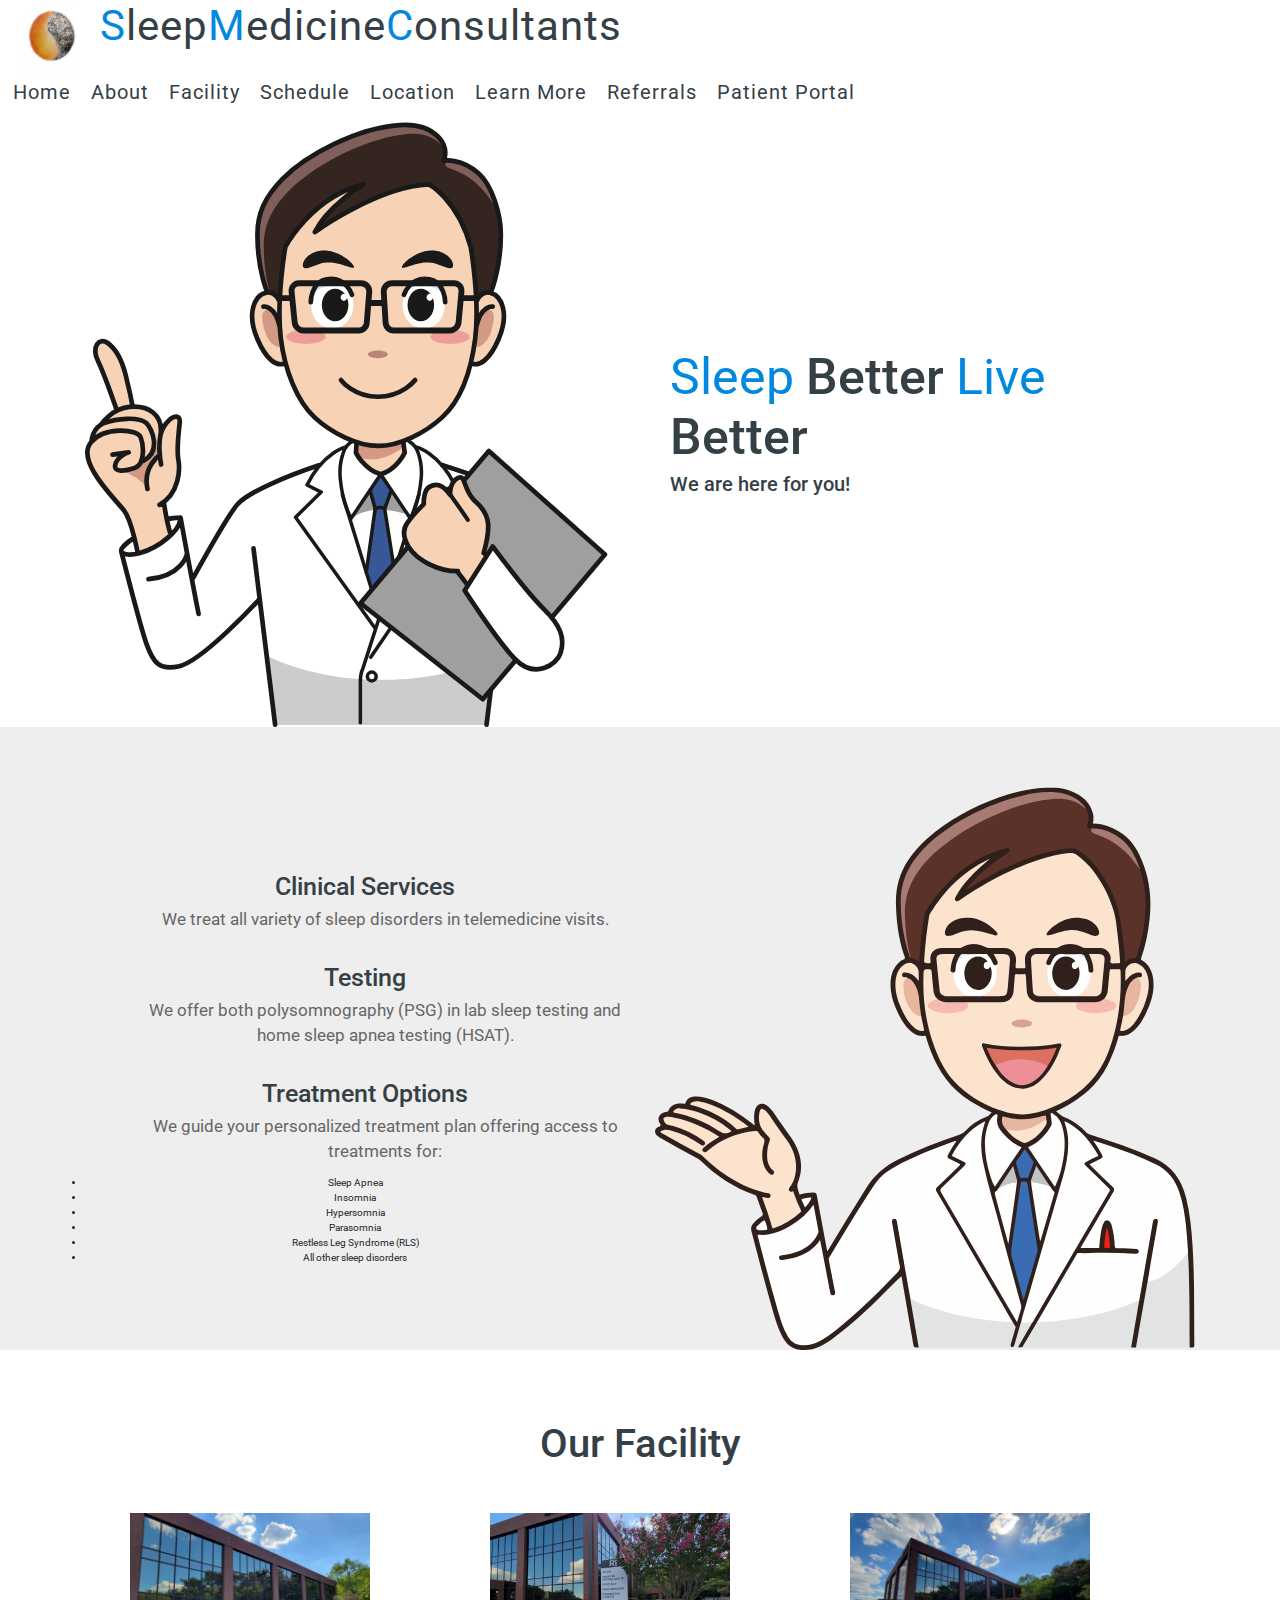
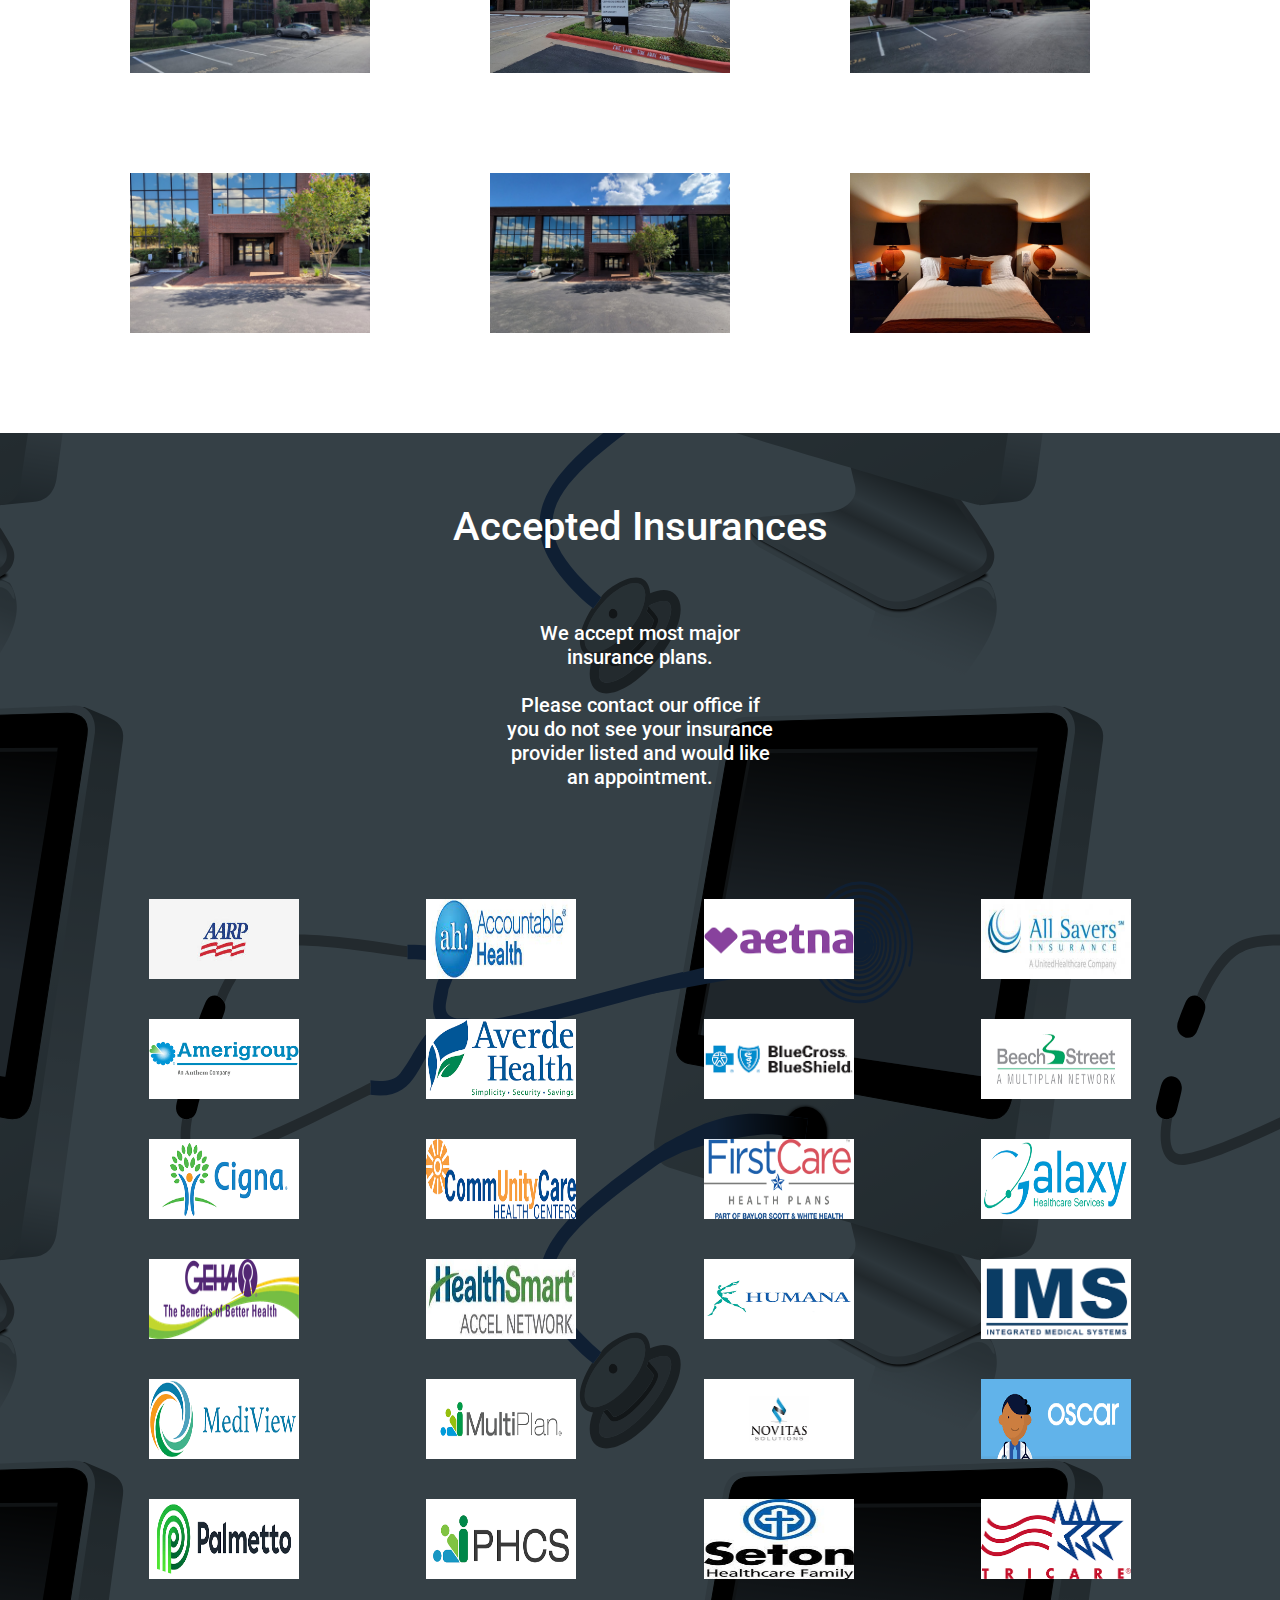
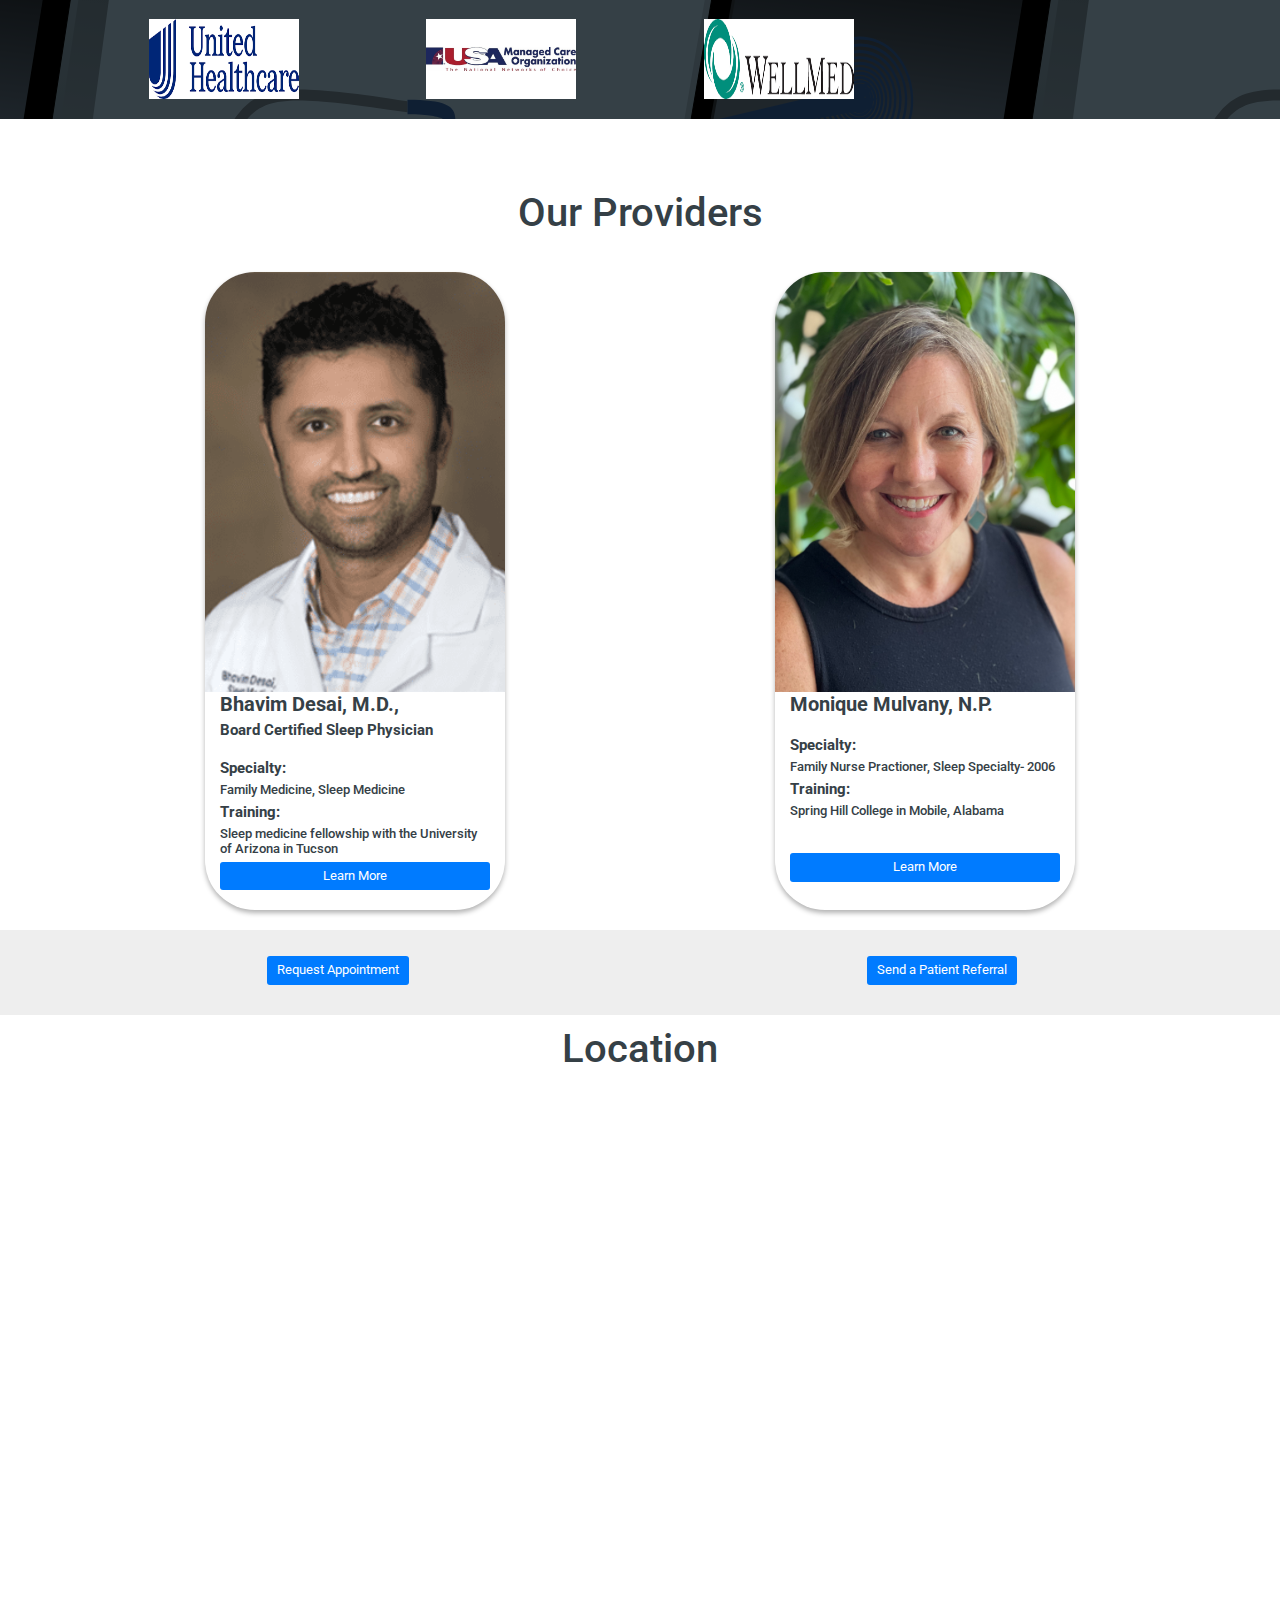
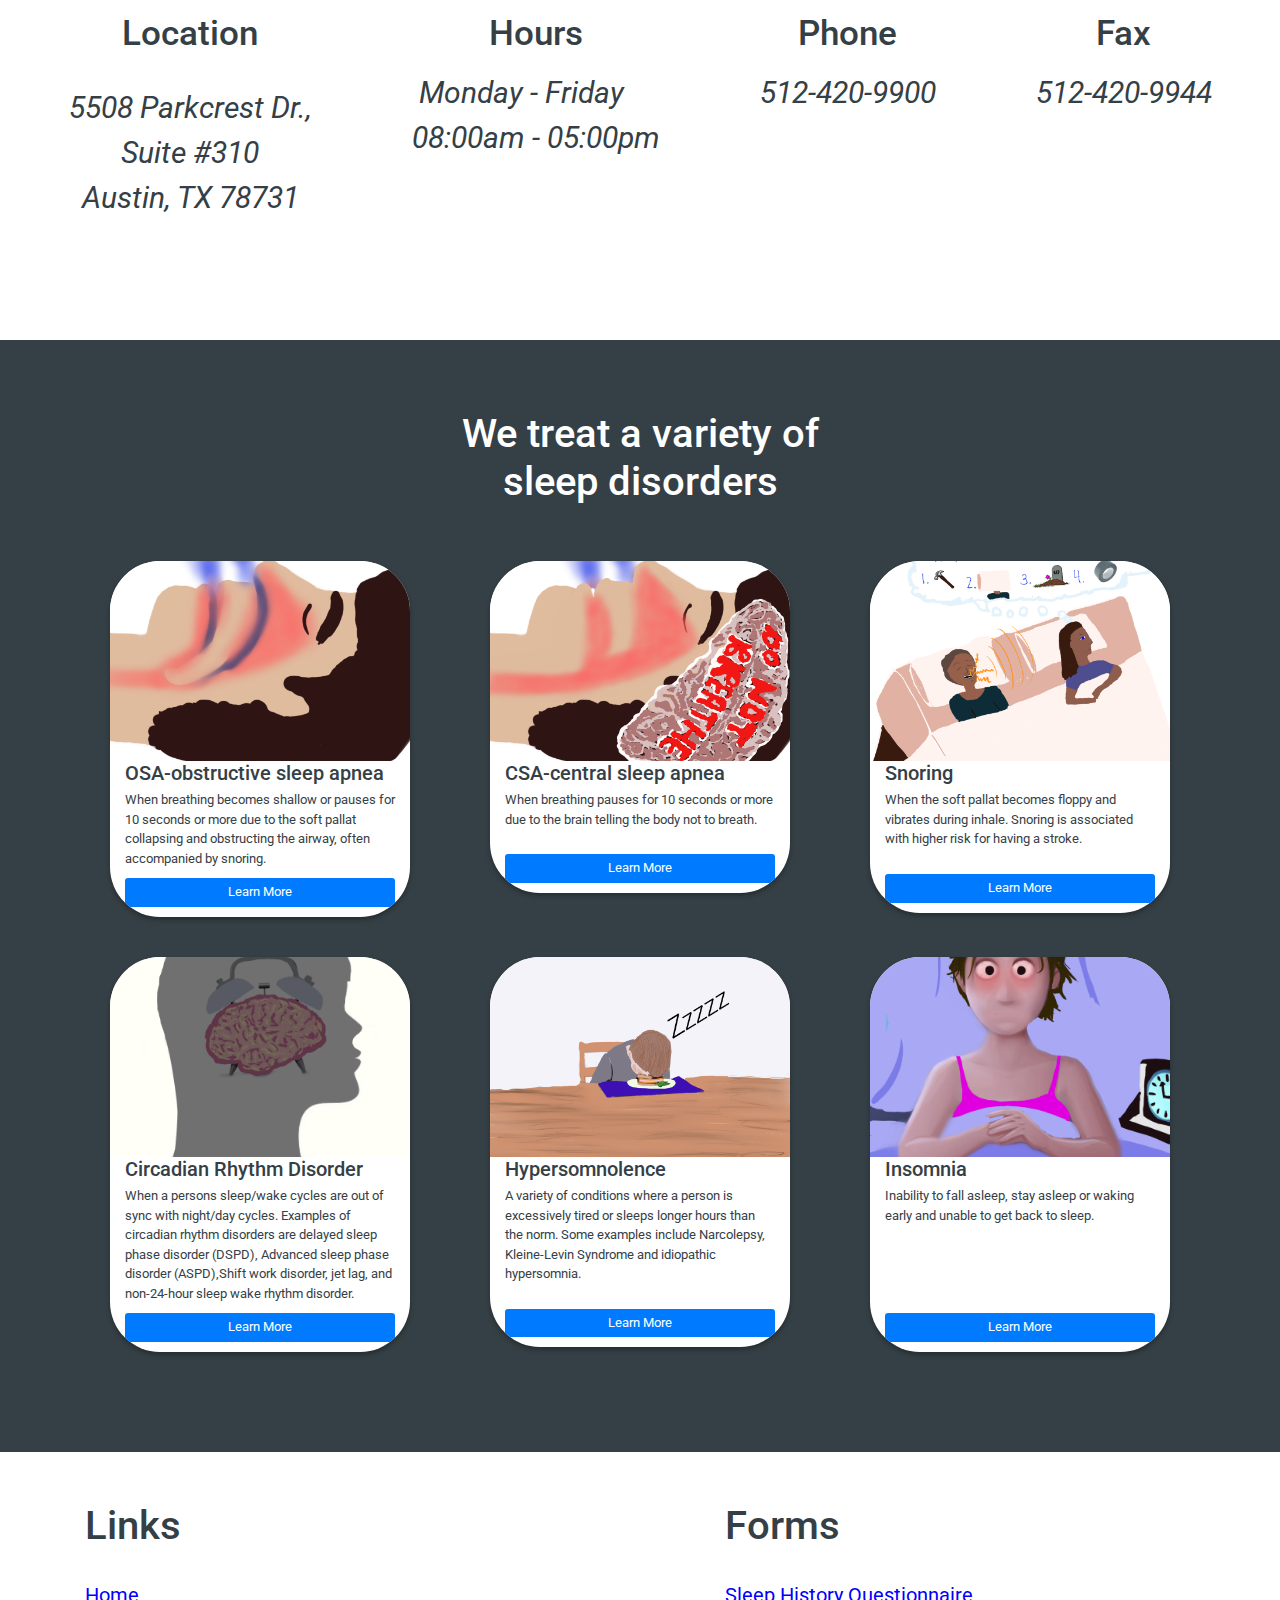
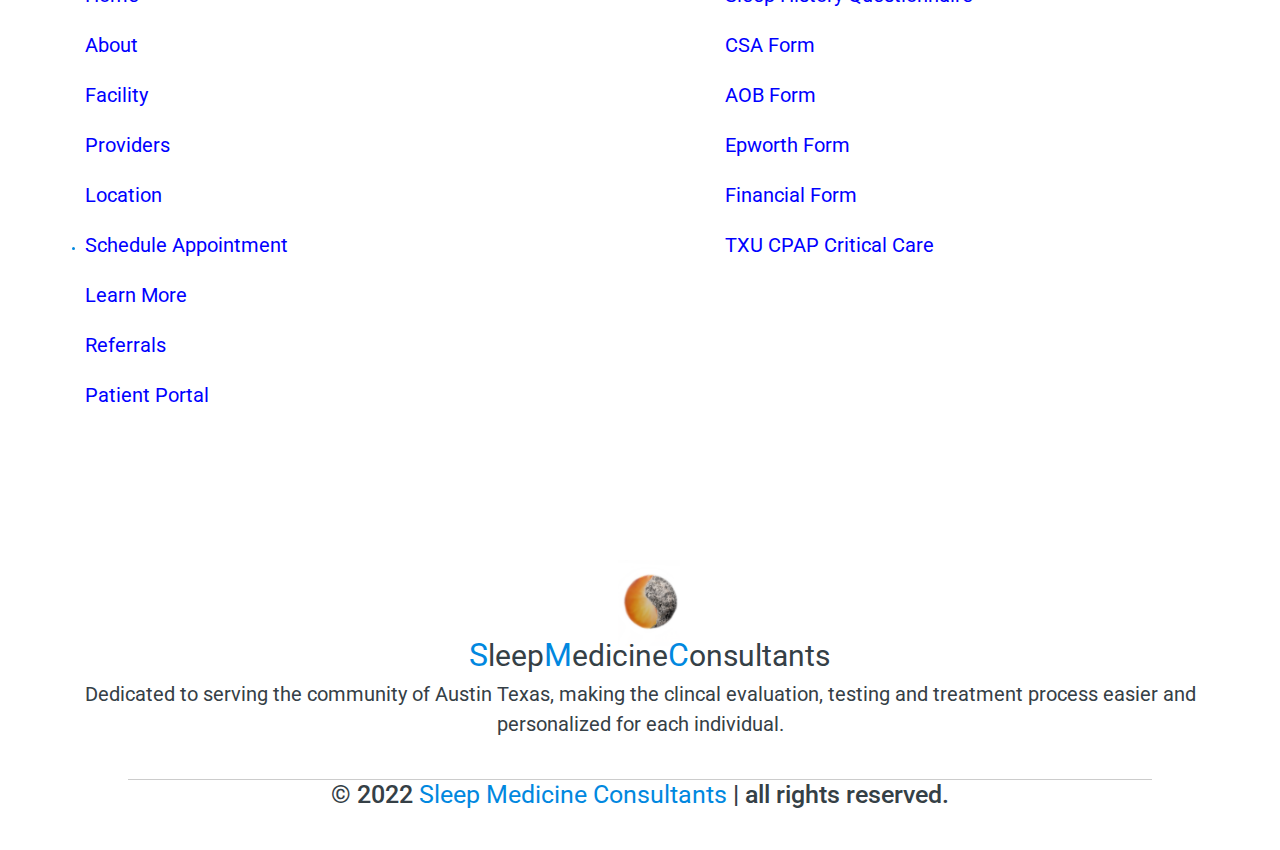
==== commit ad2e4b8b: "website ready for testing and review" ====
--- a/templates/index.html
+++ b/templates/index.html
@@ -5,10 +5,7 @@
     <meta charset="UTF-8">
     <meta http-equiv="X-UA-Compatible" content="IE=edge">
     <meta name="viewport" content="width=device-width, initial-scale=1.0">
-
     <title>SleepDoc.net</title>
-
-
     <script src="https://code.jquery.com/jquery-3.2.1.slim.min.js"
         integrity="sha384-KJ3o2DKtIkvYIK3UENzmM7KCkRr/rE9/Qpg6aAZGJwFDMVNA/GpGFF93hXpG5KkN" crossorigin="anonymous">
     </script>
@@ -20,13 +17,8 @@
     </script>
     <link rel="stylesheet" href="https://cdn.jsdelivr.net/npm/bootstrap@4.0.0/dist/css/bootstrap.min.css"
         integrity="sha384-Gn5384xqQ1aoWXA+058RXPxPg6fy4IWvTNh0E263XmFcJlSAwiGgFAW/dAiS6JXm" crossorigin="anonymous">
-
-
-
     <link rel="stylesheet" href="../static/css/styles.css" />
     <link rel="stylesheet" href="../static/css/loading.css" />
-
-
 </head>
 
 <body>
@@ -39,12 +31,12 @@
                     <li><a href="#home">Home</a></li>
                     <li><a href="#about">About</a></li>
                     <li><a href="#facility">Facility</a></li>
-                    <li><a href="#form_section">Schedule</a></li>
+                    <li><a href="#contact_forms" data-toggle="modal" data-target="#contact">Schedule</a></li>
                     <li><a href="#location">Location</a></li>
-                    <li><a href="#posts">learn more</a></li>
-                    <li><a href="#form_section">referrals</a></li>
-                    <li><a href="https://sso.azaleahealth.com/" rel="noopener noreferrer" target="_blank">patient
-                            portal</a></li>
+                    <li><a href="#posts">Learn More</a></li>
+                    <li><a href="#contact_forms" data-toggle="modal" data-target="#referral">Referrals</a></li>
+                    <li><a href="https://sso.azaleahealth.com/" rel="noopener noreferrer" target="_blank">Patient
+                            Portal</a></li>
                 </ul>
             </nav>
             <div class="fas fa-bars"></div>
@@ -58,8 +50,8 @@
                 </div>
 
                 <div class="col-md-6 pl-md-5 content" data-aos="fade-left">
-                    <h1><span>Sleep </span> better <span>Live </span>Better </h1>
-                    <h3>we are here for you!</h3>
+                    <h1><span>Sleep </span> Better <span>Live </span>Better </h1>
+                    <h3>We are here for you!</h3>
                 </div>
             </div>
     </section>
@@ -69,9 +61,7 @@
                 <div class="col-md-6 content" data-aos="fade-right">
                     <div class="box">
                         <h3><i class="fas fa-solid fa-house-chimney-medical"></i> Clinical Services </h3>
-                        <p>We treat all variety of sleep disorders offering virtual visits with extended hours and on
-                            weekends for your convenience.
-
+                        <p>We treat all variety of sleep disorders in telemedicine visits.
                         </p>
                     </div>
                     <div class="box">
@@ -81,11 +71,15 @@
                     </div>
                     <div class="box">
                         <h3><i class="fas fa-stethoscope"></i> Treatment Options</h3>
-                        <p>We guide your personalized treatment plan offering access to
-                            Cognitive Behavioral Therapy for Insomnia, CPAP (Continuous Positive Airway Treatment),
-                            referrals for dental devices and efficacy retesting, positional and/or behavioral therapy,
-                            surgery consultants
-                            with follow-up care, and medication management (when needed). </p>
+                        <p>We guide your personalized treatment plan offering access to treatments for:
+                            <ul>
+                                <li>Sleep Apnea </li>
+                                <li>Insomnia </li>
+                                <li>Hypersomnia </li>
+                                <li>Parasomnia</li>
+                                <li>Restless Leg Syndrome (RLS)</li>
+                                <li>All other sleep disorders</li>
+                        </p>
                     </div>
                 </div>
                 <div class="col-md-6 d-none d-md-block" data-aos="fade-left">
@@ -96,29 +90,39 @@
     </section>
     <section class="facility" id="facility">
         <div class="container">
-            <h1 class="heading"> our facility </h1>
+            <h1 class="heading"> Our Facility </h1>
             <div class="box-container">
+                <div class="box" title="Building" data-aos="zoom-in">
+                    <a href="../static/images/IMG-20220919-WA0001.jpg">
+                        <img src="../static/images/IMG-20220919-WA0001.jpg">
+                    </a>
+                </div>
+                <div class="box" title="Building" data-aos="zoom-in">
+                    <a href="../static/images/IMG-20220919-WA0002.jpg">
+                        <img src="../static/images/IMG-20220919-WA0002.jpg">
+                    </a>
+                </div>
                 <div class="box" title="Building" data-aos="zoom-in">
                     <a href="../static/images/IMG-20220919-WA0003.jpg">
                         <img src="../static/images/IMG-20220919-WA0003.jpg">
                     </a>
                 </div>
                 <div class="box" title="Building" data-aos="zoom-in">
-                    <a href="../static/images/IMG-20220919-WA0002.jpg">
-                        <img src="../static/images/IMG-20220919-WA0002.jpg">
+                    <a href="../static/images/IMG-20220919-WA0004.jpg">
+                        <img src="../static/images/IMG-20220919-WA0004.jpg">
                     </a>
                 </div>
-                <div class="box" title="Building" data-aos="zoom-in">
+                <div class="box" title="Waiting Room" data-aos="zoom-in">
                     <a href="../static/images/IMG-20220919-WA0000.jpg">
                         <img src="../static/images/IMG-20220919-WA0000.jpg" alt="">
                     </a>
                 </div>
+
                 <div class="box" title="Sleep Study Room" data-aos="zoom-in">
                     <a href="../static/images/WhatsApp Image 2022-04-07 at 5.02.09 PM (3).jpeg">
                         <img src="../static/images/WhatsApp Image 2022-04-07 at 5.02.09 PM (3).jpeg" alt="">
                     </a>
                 </div>
-
             </div>
         </div>
     </section>
@@ -129,12 +133,10 @@
                 <div class="box" data-aos="fade-right">
                     <div><br><br>
                         <h2> We accept most major insurance plans.
-                            <br> <br> Please contact our office if you do not see your insurance provider listed.</h2>
-                    </div>
-                </div>
-            </div>
-    </section>
-    <section class="insurance">
+                            <br> <br> Please contact our office if you do not see your insurance provider listed and would like an appointment.</h2>
+                    </div>
+                </div>
+            </div>
         <div class="container">
             <div class="row">
                 <div class="box-container column">
@@ -289,30 +291,28 @@
         </div>
     </section>
     <section class="providers" id="providers">
-
-
         <div class="container">
-            <h1 class="heading"> our providers </h1>
-            <div class="container min-vh-100">
-                <div class="box-container">
+            <h1 class="heading"> Our Providers </h1>
+            <div class="row">
+                <div class="box-container col-sm">
                     <div class="box" data-aos="fade-right" title="Dr. Desai">
                         <img src="../static/images/bhavim.png" alt="">
                         <div class="content">
-                            <h3>Bhavim Desai, m.D.,<br>
-                                <h4> board certified sleep physician</h4>
+                            <h3>Bhavim Desai, M.D.,<br>
+                                <h4> Board Certified Sleep Physician</h4>
                             </h3>
                             <br>
                             <h4>Specialty:</h4>
-                            <h5>family medicine, sleep medicine</h5>
+                            <h5>Family Medicine, Sleep Medicine</h5>
                             <h4>Training:</h4>
-                            <h5>sleep medicine fellowship with the
+                            <h5>Sleep medicine fellowship with the
                                 University of Arizona in Tucson</h5>
-                            <button type="button" class="btn btn-primary" data-toggle="modal" data-target="#desaiPopup">
+                            <button type="button" class="btn btn-primary btn-block btn-lg" data-toggle="modal"
+                                data-target="#desaiPopup" title="Learn More About Dr. Desai">
                                 Learn More
                             </button>
                         </div>
                     </div>
-
                 </div>
                 <div class="modal fade" id="desaiPopup" tabindex="-1" role="dialog"
                     aria-labelledby="Learn More About Dr. Desai" aria-hidden="true">
@@ -349,23 +349,24 @@
                         </div>
                     </div>
                 </div>
-
-                <div class="box-container">
+                <div class="box-container col-sm">
                     <div class="box" data-aos="fade-left" title="Monique Mulvany, N.P.">
                         <img src="../static/images/monique.jpg" alt="">
                         <div class="content">
-                            <h3>Monique Mulvany, N.P.</h3><br><br><br>
+                            <h3>Monique Mulvany, N.P.</h3><br>
                             <h4>Specialty:</h4>
-                            <h5>family nurse practioner, sleep specialty- 2006</h5>
+                            <h5>Family Nurse Practioner, Sleep Specialty- 2006</h5>
                             <h4>Training:</h4>
-                            <h5> Spring Hill College in Mobile, Alabama</h5>
-                        </div>
-                        <button type="button" class="btn btn-primary" data-toggle="modal" data-target="#mulvanyPopup">
-                            Learn More
-                        </button>                    </div>
+                            <h5> Spring Hill College in Mobile, Alabama</h5><br><br>
+                            <button type="button" class="btn btn-primary btn-block btn-lg" data-toggle="modal"
+                                data-target="#mulvanyPopup" title="Learn More About Monique Mulvany">
+                                Learn More
+                            </button>
+                        </div>
+                    </div>
                 </div>
                 <div class="modal fade" id="mulvanyPopup" tabindex="-1" role="dialog"
-                    aria-labelledby="Learn More About Dr. Desai" aria-hidden="true">
+                    aria-label="Learn More About Dr. Desai" aria-hidden="true">
                     <div class="modal-dialog modal-dialog-centered" role="document">
                         <div class="modal-content">
                             <div class="modal-header">
@@ -376,23 +377,30 @@
                             </div>
                             <div class="modal-body">
                                 Monique Sommer Mulvany is a Family Nurse Practitioner
-                        specializing in sleep disorders since 2006. Monique is an established and knowledgeable
-                        Advanced Practice Nurse who is active in current sleep-related research and patient care.
-                        <br><br>She has established and maintains relationships with a national network of sleep
-                        medicine experts to advance her expertise in treating a wide range of sleep
-                        disorders. 
-                        <br><br>Monique is originally from Brownwood, Texas <b>(go Lions!)</b> and in 2000
-                        graduated with honors from Spring Hill College in Mobile, Alabama where she
-                        received her Bachelor of Science in Nursing. Working in Orthopedic, Neuro, Spinal Trauma
-                        at Brackenridge Hospital is where she met friends and colleagues with whom she
-                        still collaborates to this day. Attending the University of Texas at Austin, she
-                        graduated with honors in 2006 with her Master's Degree in Nursing - Family Nurse
-                        Practitioner.
-                        <br><br>Monique is married to local Irish-Texan artist and art educator, John Mulvany,
-                        and has two sons - Henry and Cormac. Monique is a passionate patient advocate and is
-                        driven to help her patients achieve a more meaningful life through better sleep.
-                        When Monique is not helping patients she is often tending to her East Austin
-                        garden, running on Lady Bird lake, or attending the many art events around town.
+                                specializing in sleep disorders since 2006. Monique is an established and
+                                knowledgeable
+                                Advanced Practice Nurse who is active in current sleep-related research and
+                                patient care.
+                                <br><br>She has established and maintains relationships with a national network
+                                of sleep
+                                medicine experts to advance her expertise in treating a wide range of sleep
+                                disorders.
+                                <br><br>Monique is originally from Brownwood, Texas <b>(go Lions!)</b> and in
+                                2000
+                                graduated with honors from Spring Hill College in Mobile, Alabama where she
+                                received her Bachelor of Science in Nursing. Working in Orthopedic, Neuro,
+                                Spinal Trauma
+                                at Brackenridge Hospital is where she met friends and colleagues with whom she
+                                still collaborates to this day. Attending the University of Texas at Austin, she
+                                graduated with honors in 2006 with her Master's Degree in Nursing - Family Nurse
+                                Practitioner.
+                                <br><br>Monique is married to local Irish-Texan artist and art educator, John
+                                Mulvany,
+                                and has two sons - Henry and Cormac. Monique is a passionate patient advocate
+                                and is
+                                driven to help her patients achieve a more meaningful life through better sleep.
+                                When Monique is not helping patients she is often tending to her East Austin
+                                garden, running on Lady Bird lake, or attending the many art events around town.
 
                             </div>
                             <div class="modal-footer">
@@ -401,177 +409,192 @@
                         </div>
                     </div>
                 </div>
+            </div>
+        </div>
+    </section>
+    <section id="contact_forms" class="contact row">      
+        <div class="col-sm">
+            <button type="button" class="btn btn-primary btn-lg mx-3 h5" data-toggle="modal" data-target="#contact">
+                Request Appointment
+            </button>
+        </div>
+        <div class="col-sm">
+            <button type="button" class="btn btn-primary btn-lg mx-3 h5" data-toggle="modal" data-target="#referral">
+                Send a Patient Referral
+            </button>
+        </div>
+        <div class="form-container">
+            <div class="modal fade" id="contact" tabindex="-1" role="dialog" aria-labelledby="Request Appointment"
+                aria-hidden="true">
+                <div class="modal-dialog modal-dialog-centered" role="document">
+                    <div class="modal-content" style="background-color: #ccc">
+                        <form name="form" action="/call_request" method="POST" id="call_request">
+                            <div class="modal-header">
+                                <h1 class="modal-title" id="contact-title">Request an Appointment</h1>
+                                <button type="button" class="close" data-dismiss="modal" aria-label="Close">
+                                    <span aria-hidden="true">&times;</span>
+                                </button>
+                            </div>
+                            <div class="modal-body">
+                                <div class="container">
+                                    <div class="error success form-group">
+                                        <label for="fname">First Name</label>
+                                        <input type="text" id="fname" name="fname" required
+                                            class="validity valueMissing form-control">
+                                    </div>
+                                    <div class="error success form-group">
+                                        <label for="lname">Last Name</label>
+                                        <input type="text" id="lname" name="lname" required
+                                            class="validity valueMissing form-control">
+                                    </div>
+                                    <div class="error success form-group">
+                                        <label for="dob">Date of Birth</label>
+                                        <input type="date" id="dob" name="dob" required class="form-control">
+                                    </div>
+                                    <div class="error success form-group">
+                                        <label for="phone">Cell Phone Number</label>
+                                        <input type="tel" id="phone" name="phone" minlength="10" maxlength="12"
+                                            placeholder="Example - 650-555-1234  or 6505551234" required
+                                            class="form-control">
+                                    </div>
+                                    <div class="error success form-group">
+                                        <label for="email">Email</label>
+                                        <input type="text" id="email" name="email" required class="form-control">
+                                    </div>
+                                    <div class="error success form-group">
+                                        <label for="timeSelection"> Select the best time for scheduler to call.</label>
+                                        <select name="timeSelection" id="timeSelection" required class="form-control">
+                                            <option value="nine-eleven">9am-11am</option>
+                                            <option value="eleven-one">11am-1pm</option>
+                                            <option value="one-three">1pm-3pm</option>
+                                            <option value="three-five">3pm-5pm</option>
+                                            <option value="five-seven">5pm-7pm</option>
+                                        </select>
+                                    </div>
+                                    <div class="error success form-group">
+                                        <label for="dayOfWeek"> Select the day of the week to receive a call.</label>
+                                        <select name="dayOfWeek" id="dayOfWeek" required class="form-control">
+                                            <option value="Monday">Monday</option>
+                                            <option value="Tuesday">Tuesday</option>
+                                            <option value="Wednesday">Wednesday</option>
+                                            <option value="Thursday">Thursday</option>
+                                            <option value="Friday">Friday</option>
+                                            <option value="any">any</option>
+                                        </select>
+                                    </div>
+                                    <div id="insurance_div" class="form-group">
+                                        <label for="insurance">Insurance Company Name</label>
+                                        <input type="text" id="insurance" name="insurance" required
+                                            class="form-control">
+                                    </div>
+                                    <div class="error success form-group">
+                                        <label for="policy_id">Policy ID Number</label>
+                                        <input type="text" id="policy_id" name="policy_id" required
+                                            class="form-control">
+                                    </div>
+                                </div>
+                            </div>
+                            <div class="modal-footer">
+                                <div class="error success form-group" id="consent">
+                                    <label for="checkbox" class="checkbox">
+                                        <input id="_checkbox" type="checkbox" name="checkbox" required>
+                                        By submitting this form <b><span>you are agreeing to </span> this information being
+                                        emailed to the scheduling team at Sleep Medicine Consultants</b>. 
+                                        <br><b><span>You are also agreeing </span></b> that, for the purposes of scheduling appointments,
+                                        <span> we can communicate with you via:
+                                        <ul style="list-style:none">
+                                            <li>Email, </li> 
+                                            <li>Text, </li>
+                                            <li>Phone Calls </li>
+                                        </ul>
+                                        <br>
+                                        <b>Note:</span></b>
+                                        Because we provide all clinical services via telemedicine, we require
+                                        cell-phone and email communications
+                                        to ensure communication contact attempts are successful. We will not use
+                                        your information for marketing purposes nor will
+                                        we share your information with other companies.
+                                    </label><br>
+                                    <button type="submit" class="btn btn-primary btn-default">Submit</button>
+                                    <button type="button" class="btn btn-secondary" data-dismiss="modal">Close</button>
+                                </div><br>
+                            </div>
+                            <div id="pageloader">
+                                <img src="../static/images/LogoFinal.png" alt="processing..." />
+                             </div>
+                        </form>
+                    </div>
+                </div>
+            </div>
+            <div class="modal fade" id="referral" tabindex="-1" role="dialog" aria-labelledby="Send Referral"
+                aria-hidden="true">
+                <div class="modal-dialog modal-dialog-centered" role="document">
+                    <div class="modal-content" style="background-color: #ccc">
+                        <form name="form" action="/refer_patient" method="POST" enctype="multipart/form-data" id="refer_patient">
+                            <div class="modal-header">
+                                <h1 class="modal-title" id="referral-title">Refer a Patient</h1>
+                                <button type="button" class="close" data-dismiss="modal" aria-label="Close">
+                                    <span aria-hidden="true">&times;</span>
+                                </button>
+                            </div>
+                            <div class="modal-body">
+                                <div class="container">
+                                    <div class="error success form-group">
+                                        <label for="referring">Referring Provider Name</label>
+                                        <input type="text" class="form-control has-success has-error" name="referring"
+                                            required>
+                                    </div>
+                                    <div class="error success form-group">
+                                        <label for="clinic">Referring Clinic Name</label>
+                                        <input type="text" class="form-control  has-success has-error" name="clinic">
+                                    </div>
+                                    <div class="error success form-group">
+                                        <label for="specialty">Referring Provider's Specialty</label>
+                                        <input type="text" class="form-control  has-success has-error" name="specialty"
+                                            required>
+                                    </div>
+                                    <div class="form-group">
+                                        <label for="referral_contact">Referring Provider's Contact Information</label>
+                                        <input type="text" class="form-control  has-success has-error"
+                                            name="referral_contact" required>
+                                    </div>
+                                    <div class="error success form-group">
+                                        <label for="reason">Reason for referral</label>
+                                        <input type="text" class="form-control  has-success has-error" name="reason"
+                                            required>
+                                    </div>
+                                    <div class="error success form-group">
+                                        <label for="fname">Patient First Name</label>
+                                        <input type="text" class="form-control  has-success has-error" name="fname"
+                                            required>
+                                    </div>
+                                    <div class="error success form-group">
+                                        <label for="lname">Patient Last Name</label>
+                                        <input type="text" class="form-control  has-success has-error" name="lname"
+                                            required>
+                                    </div>
+                                    <div class="error success form-group">
+                                        <label for="phone">Patient Phone Number (ex. 222-22-2222 or 222222222)</label>
+                                        <input type="text" class="form-control  has-success has-error" name="phone"
+                                            minlength="10" maxlength="12" required>
+                                    </div>
+                                    <label for="additional form-group">Additional Information</label>
+                                    <textarea class="form-control" name="additional"
+                                        placeholder="Optional..."></textarea><br>
+                                    <br>
+                                </div>
+                            </div>
+                            <div class="modal-footer">
+                                <button type="submit" class="btn btn-primary btn-default">Submit</button>
+                                <button type="button" class="btn btn-secondary" data-dismiss="modal">Close</button>
+                            </div>
+                        </form>
+                    </div>
+                </div>
+            </div>
+        </div>
+    </section>
 
-
-            </div>
-        </div>
-    </section>
-    <section class="referrals">
-        <div class="form-buttons">
-            <button class="button" id="request-button" onClick="request_click()">Request Appointment</button>
-            <button class="button" id="referral-button" onClick="referral_click()">Send Referral</button>
-        </div>
-    </section>
-    <section class="contact">
-        <div id="form_section">
-            <div class="contact container max-vh-85" id="contact">
-                <h1 class="heading"> Request a Call for an Appointment </h1>
-                <div class="box justify-content-left" style="color:white;font-size: large;">
-                    <form name="form" action="/call_request" method="POST">
-                        <div class="form-field">
-                            <div class="error success">
-                                <label for="fname">First Name</label>
-                                <input type="text" id="fname" name="fname" required>
-                            </div>
-                            <div class="error success">
-                                <label for="lname">Last Name</label>
-                                <input type="text" id="lname" name="lname" required>
-                            </div>
-                            <div class="error success">
-                                <label for="dob">Date of Birth</label>
-                                <input type="date" id="dob" name="dob" required>
-                            </div>
-                            <div class="error success">
-                                <label for="phone">Cell Phone Number</label>
-                                <input type="text" id="phone" name="phone" minlength="10" maxlength="12"
-                                    placeholder="Example - 650-555-1234  or 6505551234" required>
-                            </div>
-                            <div class="error success">
-                                <label for="email">Email</label>
-                                <input type="text" id="email" name="email" required>
-                            </div>
-                            <label for="timeSelection"> Select the best time for scheduler to call.</label>
-                            <select name="timeSelection" id="timeSelection" required>
-                                <option value="nine-eleven">9am-11am</option>
-                                <option value="eleven-one">11am-1pm</option>
-                                <option value="one-three">1pm-3pm</option>
-                                <option value="three-five">3pm-5pm</option>
-                                <option value="five-seven">5pm-7pm</option>
-                            </select>
-                            <label for="dayOfWeek"> Select the day of the week to receive a call.</label>
-                            <select name="dayOfWeek" id="dayOfWeek" required>
-                                <option value="Monday">Monday</option>
-                                <option value="Tuesday">Tuesday</option>
-                                <option value="Wednesday">Wednesday</option>
-                                <option value="Thursday">Thursday</option>
-                                <option value="Friday">Friday</option>
-                                <option value="any">any</option>
-                            </select>
-                            <label for="inusrance">Insurace Provider</label>
-                            <select name="insurance" id="insurance" required>
-                                <option value="Select">---Select an Insurance Provider---</option>
-                                <option value="Medicare">Medicare</option>
-                                <option value="Aetna">Aetna</option>
-                                <option value="All Savers">All Savers</option>
-                                <option value="Amerigroup">Amerigroup</option>
-                                <option value="Averde Health">Averde Health</option>
-                                <option value="BCBS Texas">BCBS Texas</option>
-                                <option value="Beech Street">Beech Street</option>
-                                <option value="Blue Cross Blue Shield">Blue Cross Blue Shield</option>
-                                <option value="Cigna">Cigna</option>
-                                <option value="Community Care">Community Care</option>
-                                <option value="First Care">First Care</option>
-                                <option value="Health Smart Accel">Health Smart Accel</option>
-                                <option value="Integrated Medical System">Integrated Medical System</option>
-                                <option value="Mediview">Mediview</option>
-                                <option value="Palmetto">Palmetto</option>
-                                <option value="PHCS">PHCS</option>
-                                <option value="Seton Health">Seton Health</option>
-                                <option value="Tricare">Tricare</option>
-                                <option value="United Health Care">United Health Care</option>
-                                <option value="USA Managed Care">USA Managed Care</option>
-                                <option value="Wellmed">Wellmed</option>
-                                <option value="other">Other</option>
-                                <option value="cash">Cash Pay</option>
-                            </select>
-                            <div class="error success">
-                                <label for="policy_id">Policy ID Number</label>
-                                <input type="text" id="policy_id" name="policy_id" required>
-                            </div>
-                            <label for="subject">Subject</label>
-                            <textarea id="subject" name="subject" placeholder="Optional..."></textarea><br>
-                            <br>
-                        </div>
-                        <div id="consent">
-                            <label for="checkbox" class="checkbox">
-                                <input id="_checkbox" type="checkbox" name="checkbox" required />
-                                By submitting this form you are agreeing to this information being
-                                emailed to the scheduling team at Sleep Medicine Consultants. You are also agreeing to
-                                communications via email, text
-                                and phone calls for the purposes of scheduling appointments.<br>
-                                Because we provide all clinical services via telemedicine, we require cell-phone and
-                                email communications
-                                to ensure communication contact attempts are successful. We will not use your
-                                information for marketing purposes nor will
-                                we share your information with other companies.
-                            </label>
-                        </div>
-                        <div class="form-field">
-                            <input class="submit" type="submit" name="submit" value="Submit" />
-                        </div>
-                    </form>
-                </div>
-            </div>
-            <div class="container max-vh-85" id="referrals">
-                <h1 class="heading"> Referrals </h1>
-                <div class="box" data-aos="fade-left">
-                    <div class="form-field" style="color:black;font-size: large;">
-                        <form name="form" action="/refer_patient" method="POST" enctype="multipart/form-data">
-                            <div class="error success">
-                                <label for="referring">Referring Provider Name</label>
-                                <input type="text" id="referring" name="referring" required>
-                            </div>
-                            <div class="error success">
-                                <label for="clinic">Referring Clinic Name</label>
-                                <input type="text" id="clinic" name="clinic">
-                            </div>
-                            <div class="error success">
-                                <label for="specialty">Referring Provider's Specialty</label>
-                                <input type="text" id="specialty" name="specialty" required>
-                            </div>
-                            <div class="error success">
-                                <label for="referral_contact">Referring Provider's Contact Information</label>
-                                <input type="text" id="referral_contact" name="referral_contact" required>
-                            </div>
-                            <div class="error success">
-                                <label for="reason">Reason for referral</label>
-                                <input type="text" id="reason" name="reason" required>
-                            </div>
-                            <div class="error success">
-                                <label for="fname">Patient First Name</label>
-                                <input type="text" name="fname" required>
-                            </div>
-                            <div class="error success">
-                                <label for="lname">Patient Last Name</label>
-                                <input type="text" name="lname" required>
-                            </div>
-                            <div class="error success">
-                                <label for="phone">Patient Phone Number (ex. 222-22-2222 or 222222222)</label>
-                                <input type="text" name="phone" minlength="10" maxlength="12" required>
-                            </div>
-                            <label for="additional">Additional Information</label>
-                            <textarea id="subject" name="additional" placeholder="Optional..."></textarea><br>
-                            <br>
-                            <input type="file" id="file" name="file" multiple> <br>
-                            <div class="form-field">
-                                <input class="submit" type="submit" name="submit" value="Submit" id="submit_referral"
-                                    style="padding-bottom:1rem" />
-                            </div>
-                        </form>
-                    </div>
-                </div>
-            </div>
-            <fieldset class="wrapper" id="loading" style="display: none">
-                <div class="circle"></div>
-                <div class="circle"></div>
-                <div class="circle"></div>
-                <div class="shadow"></div>
-                <div class="shadow"></div>
-                <div class="shadow"></div>
-                <span>Submitting Request</span>
-            </fieldset>
-        </div>
-    </section>
     <h1 class="heading" id="location"> Location </h1><br>
     <section class="location">
         <iframe
@@ -587,9 +610,9 @@
                 </i>
             </div>
             <div class="box" data-aos="fade-up">
-                <h3>hours</h3>
+                <h3>Hours</h3>
                 <i class="fa-solid fa-clock">
-                    <span>Monday&nbsp;-&nbsp;Friday &nbsp;&nbsp;&nbsp;<br>09:00am&nbsp;-&nbsp;05:00pm</span>
+                    <span>Monday&nbsp;-&nbsp;Friday &nbsp;&nbsp;&nbsp;<br>08:00am&nbsp;-&nbsp;05:00pm</span>
                 </i>
             </div>
             <div class="box" data-aos="fade-right">
@@ -609,86 +632,125 @@
     </section>
     <section class="post" id="posts">
         <div class="container min-vh-85">
-            <h1 class="heading"><span></span> we treat a variety of <br>sleep disorders <span></span></h1>
-            <div class="box-container">
-                <div class="box" data-aos="fade-right">
-                    <img src="../static/images/osaPic.png" alt="">
-                    <div class="content">
-                        <h3>OSA-obstructive sleep apnea</h3>
-                        <p>When breathing becomes shallow or pauses for 10 seconds or more due to the soft pallat
-                            collapsing and obstructing the airway, often accompanied by snoring.</p>
-                        <div class="learn-more-div">
-                            <a href="https://www.aastweb.org/blog/what-is-sleep-apnea" target="_blank"><button
-                                    class="learn-more">learn more</button></a></div>
-                    </div>
-                </div>
-                <div class="box-container">
-                    <div class="box" data-aos="fade-right">
-                        <img src="../static/images/csaPic.png" alt="">
-                        <div class="content">
-                            <h3>CSA-central sleep apnea</h3>
-                            <p>When breathing pauses for 10 seconds or more due to the brain telling the body not to
-                                breath.</p>
-                            <div class="learn-more-div">
-                                <a href="https://www.aastweb.org/blog/what-is-sleep-apnea" target="_blank"><button
-                                        class="learn-more">learn more</button></a></div>
-                        </div>
-                    </div>
-                </div>
-                <div class="box-container">
-                    <div class="box" data-aos="fade-right">
-                        <img src="../static/images/snoringPic.png" alt="">
-                        <div class="content">
-                            <h3>Snoring</h3>
-                            <p>When the soft pallat becomes floppy and vibrates during inhale. Snoring is associated
-                                with higher risk for having a stroke.</p>
-                            <div class="learn-more-div">
-                                <a href="https://www.aastweb.org/blog/does-snoring-increase-the-risk-of-stroke"
-                                    target="_blank"><button class="learn-more">learn more</button></a></div>
-                        </div>
-                    </div>
-
-                </div>
-                <div class="box-container">
-                    <div class="box" data-aos="fade-left">
-                        <img src="../static/images/circadianPic.png" alt="">
-                        <div class="content">
-                            <h3>Circadian Rhythm Disorder</h3>
-                            <p>When a persons sleep/wake cycles are out of sync with night/day cycles. Examples of
-                                circadian rhythm disorders are delayed sleep phase disorder (DSPD), Advanced sleep phase
-                                disorder (ASPD),Shift work disorder, jet lag, and non-24-hour sleep wake rhythm
-                                disorder. </p>
-                            <div class="learn-more-div">
-
-                                <a href="https://www.aastweb.org/blog/does-snoring-increase-the-risk-of-stroke"
-                                    target="_blank"><button class="learn-more">learn more</button></a></div>
-                        </div>
-                    </div>
-                    <div class="box" data-aos="fade-left">
-                        <img src="../static/images/hypersomniasPic.png" alt="">
-                        <div class="content">
-                            <a href="#">
-                                <h3>Hypersomnolence</h3>
-                            </a>
-                            <p>A variety of conditions where a person is excessively tired or sleeps longer hours than
-                                the norm. Some examples include Narcolepsy, Kleine-Levin Syndrome and idiopathic
-                                hypersomnia. </p>
-                            <div class="learn-more-div">
-                                <a href="https://www.sleepfoundation.org/hypersomnia#:~:text=Hypersomnia%20is%20a%20medical%20term,has%20no%20known%20underlying%20cause."
-                                    target="_blank"><button class="learn-more">learn more</button></a></div>
-                        </div>
-                    </div>
-                    <div class="box" data-aos="fade-left">
-                        <img src="../static/images/insomniaPic.png" alt="">
-                        <div class="content">
-                            <a href="#">
-                                <h3>Insomnia</h3>
-                            </a>
-                            <p>Inability to fall asleep, stay asleep or waking early and unable to get back to sleep.
-                            </p>
-                            <div class="learn-more-div">
-                                <a href="https://www.aastweb.org/blog/insomnia-types-diagnosis-and-treatment"
-                                    target="_blank"><button class="learn-more">learn more</button></a></div>
+            <h1 class="heading"><span></span> We treat a variety of <br>sleep disorders <span></span></h1>
+            <div class="row">
+                <div class="col-sm">
+                    <div class="box-container">
+                        <div class="box" data-aos="fade-right">
+                            <img src="../static/images/osaPic.png" alt="">
+                            <div class="content">
+                                <h3>OSA-obstructive sleep apnea</h3>
+                                <p>When breathing becomes shallow or pauses for 10 seconds or more due to the soft
+                                    pallat
+                                    collapsing and obstructing the airway, often accompanied by snoring.</p>
+                                <div class="learn-more-div">
+                                    <a href="https://www.aastweb.org/blog/what-is-sleep-apnea" target="_blank">
+                                        <button class="btn btn-primary btn-block btn-lg mb-3">Learn More</button>
+                                    </a>
+                                </div>
+                            </div>
+                        </div>
+                    </div>
+                </div>
+                <div class="col-sm">
+                    <div class="box-container">
+                        <div class="box" data-aos="fade-right">
+                            <img src="../static/images/csaPic.png" alt="">
+                            <div class="content">
+                                <h3>CSA-central sleep apnea</h3>
+                                <p>When breathing pauses for 10 seconds or more due to the brain telling the body not to
+                                    breath.</p><br>
+                                <div class="learn-more-div">
+                                    <a href="https://www.aastweb.org/blog/what-is-sleep-apnea" target="_blank">
+                                        <button class="btn btn-primary btn-block btn-lg mb-3">Learn More</button>
+                                    </a>
+                                </div>
+                            </div>
+                        </div>
+                    </div>
+                </div>
+                <div class="col-sm">
+                    <div class="box-container">
+                        <div class="box" data-aos="fade-right">
+                            <img src="../static/images/snoringPic.png" alt="">
+                            <div class="content">
+                                <h3>Snoring</h3>
+                                <p>When the soft pallat becomes floppy and vibrates during inhale. Snoring is associated
+                                    with higher risk for having a stroke.</p><br>
+                                <div class="learn-more-div">
+                                    <a href="https://www.aastweb.org/blog/does-snoring-increase-the-risk-of-stroke"
+                                        target="_blank">
+                                        <button class="btn btn-primary btn-block btn-lg mb-3">Learn More</button>
+                                    </a>
+                                </div>
+                            </div>
+                        </div>
+                    </div>
+                </div>
+            </div>
+            <div class="row">
+                <div class="col-sm">
+                    <div class="box-container">
+                        <div class="box" data-aos="fade-left">
+                            <img src="../static/images/circadianPic.png" alt="">
+                            <div class="content">
+                                <h3>Circadian Rhythm Disorder</h3>
+                                <p>When a persons sleep/wake cycles are out of sync with night/day cycles. Examples of
+                                    circadian rhythm disorders are delayed sleep phase disorder (DSPD), Advanced sleep
+                                    phase
+                                    disorder (ASPD),Shift work disorder, jet lag, and non-24-hour sleep wake rhythm
+                                    disorder. </p>
+                                <div class="learn-more-div">
+                                    <a href="https://www.aastweb.org/blog/does-snoring-increase-the-risk-of-stroke"
+                                        target="_blank">
+                                        <button class="btn btn-primary btn-block btn-lg mb-3">Learn More</button>
+                                    </a>
+                                </div>
+                            </div>
+                        </div>
+                    </div>
+                </div>
+                <div class="col-sm">
+                    <div class="box-container">
+                        <div class="box" data-aos="fade-left">
+                            <img src="../static/images/hypersomniasPic.png" alt="">
+                            <div class="content">
+                                <a href="#">
+                                    <h3>Hypersomnolence</h3>
+                                </a>
+                                <p>A variety of conditions where a person is excessively tired or sleeps longer hours
+                                    than
+                                    the norm. Some examples include Narcolepsy, Kleine-Levin Syndrome and idiopathic
+                                    hypersomnia. </p><br>
+                                <div class="learn-more-div">
+                                    <a href="https://www.sleepfoundation.org/hypersomnia#:~:text=Hypersomnia%20is%20a%20medical%20term,has%20no%20known%20underlying%20cause."
+                                        target="_blank">
+                                        <button class="btn btn-primary btn-block btn-lg mb-3">Learn More</button>
+                                    </a>
+                                </div>
+                            </div>
+                        </div>
+                    </div>
+                </div>
+                <div class="col-sm">
+                    <div class="box-container">
+                        <div class="box" data-aos="fade-left">
+                            <img src="../static/images/insomniaPic.png" alt="">
+                            <div class="content">
+                                <a href="#">
+                                    <h3>Insomnia</h3>
+                                </a>
+                                <p>Inability to fall asleep, stay asleep or waking early and unable to get back to
+                                    sleep.
+                                    <br><br><br><br><br>
+                                </p>
+                                <div class="learn-more-div">
+                                    <a href="https://www.aastweb.org/blog/insomnia-types-diagnosis-and-treatment"
+                                        target="_blank">
+                                        <button class="btn btn-primary btn-block btn-lg mb-3">Learn More</button>
+                                    </a>
+                                </div>
+                            </div>
                         </div>
                     </div>
                 </div>
@@ -697,28 +759,26 @@
     <section class="links">
         <div class="row">
             <div class="column" data-aos="fade-right">
-                <h3>links</h3>
-                <a href="#home">home</a>
-                <a href="#about">about</a>
-                <a href="#facility">facility</a>
-                <a href="#facility">Team Info</a>
-                <a href="#location">location</a>
-                <a href="#location">Request a call</a>
-                <a href="#posts">learn more</a>
-                <a href="referrals">referrals</a>
-                <a href="url('https://sso.azaleahealth.com/')" rel="noopener noreferrer" target="_blank">patient
-                    portal</a>
+                <h3>Links</h3>
+                <a href="#home">Home</a>
+                <a href="#about">About</a>
+                <a href="#facility">Facility</a>
+                <a href="#providers">Providers</a>
+                <a href="#location">Location</a>
+                <li><a href="#contact_forms" data-toggle="modal" data-target="#contact">Schedule Appointment</a></li>
+                <a href="#posts">Learn More</a>
+                <a href="#contact_forms" data-toggle="modal" data-target="#referral">Referrals</a>
+                <a href="https://sso.azaleahealth.com/" rel="noopener noreferrer" target="_blank">Patient
+                    Portal</a>
             </div>
             <div class="column" data-aos="fade-left">
-                <h3>forms</h3>
+                <h3>Forms</h3>
                 <a href="https://hushforms.com/sleepdoc-9962" rel="noopener noreferrer" target="_blank">Sleep
                     History Questionnaire</a>
                 <a href="https://hushforms.com/sleepdoc-3403" rel="noopener noreferrer" target="_blank">CSA Form</a>
                 <a href="https://hushforms.com/sleepdoc-9292" rel="noopener noreferrer" target="_blank">AOB Form</a>
                 <a href="https://www.sleepdoc.net/_files/ugd/657de1_66294ef1daa844719ba2bf42f979441a.pdf"
                     rel="noopener noreferrer" target="_blank">Epworth Form</a>
-                <a href="https://hushforms.com/formcovid2020" rel="noopener noreferrer" target="_blank">COVID
-                    Form</a>
                 <a href="https://secure.hushmail.com/mail/?secureform=financial&subject=Sleep%20Medicine%20Consultants%3A%20Financial%20Form#compose"
                     rel="noopener noreferrer" target="_blank">Financial Form</a>
                 <a href="http://www.puc.texas.gov/industry/electric/forms/critical/ccform.pdf" rel="noopener noreferrer"
--- a/static/css/styles.css
+++ b/static/css/styles.css
@@ -14,7 +14,6 @@
     border: none !important;
     outline: none !important;
     text-decoration: none !important;
-    text-transform: capitalize;
     font-weight: 400;
     transition: all .2 linear;
 }
@@ -322,6 +321,7 @@
 
 
 
+
 .insurance {
     background: url(../images/1541523336.svg), linear-gradient(var(--black), var(--black)) no-repeat;
     box-sizing: cover;
@@ -422,6 +422,8 @@
 
 .contact {
     background: #eee;
+    text-align: center;
+    padding: 2vw 4vw;
 }
 
 #contact {
@@ -580,7 +582,11 @@
 
 
 .contact .checkbox {
-    /* text-transform: none; */
+    text-transform: none;
+    color: var(--black);
+}
+
+.contact .checkbox span{
     color: red;
 }
 
@@ -589,7 +595,7 @@
 }
 
 .referrals {
-    background-color: var(--black);
+    background-color: #ccc;
 }
 
 #referrals {
@@ -601,79 +607,6 @@
     color: var(--black);
 }
 
-
-.referrals .container {
-    border-radius: 5px;
-    padding-left: 5rem;
-    padding-right: 5rem;
-}
-
-.referrals input:focus,
-textarea:focus {
-    background-color: lightgray;
-}
-
-
-.referrals .form-field {
-    margin-bottom: 5px;
-}
-
-.referrals .form-field label {
-    display: block;
-    color: black;
-    margin-bottom: 5px;
-}
-
-.referrals .form-field  .submit {
-    height: 8rem;
-    width: 100%;
-    background: var(--blue);
-    color: #fff;
-    font-size: large;
-    border-radius: .5rem;
-    text-transform: capitalize;
-    cursor: pointer;
-    position: relative;
-    z-index: 0;
-    overflow: hidden;
-    margin: 1rem 0;
-}
-
-.referrals .submit::before {
-    content: "";
-    position: absolute;
-    top: -100%;
-    left: 0;
-    height: 100%;
-    width: 100%;
-    background-color: var(--black);
-    z-index: -1;
-    transition: .2s linear;
-}
-
-.referrals .submit:hover::before {
-    top: 0%;
-}
-
-.referrals .submit:hover {
-    box-shadow: .1rem .5rem var(--blue),
-        0 .3rem .5rem rgba(0, 0, 0, .3);
-}
-
-.referrals .form-field input {
-    border: 2px solid black;
-    background-color: lightgray;
-    border-radius: 3px;
-    padding: 10px;
-    margin-bottom: 5px;
-    font-size: 14px;
-    display: block;
-    width: 100%;
-}
-
-.referrals .form-field input:focus {
-    outline: black solid 2px;
-}
 
 .contact input:focus,
 textarea {
@@ -685,7 +618,6 @@
 textarea:focus {
     background-color: lightgray;
 }
-
 
 .location {
     margin-bottom: 2rem;
@@ -737,10 +669,11 @@
 .post {
     color: #fff;
     padding-bottom: 8rem;
+    background-color: var(--black);
 }
 
 .post .heading {
-    color: var(--black);
+    color: #fff;
     padding-bottom: 3rem;
 
 }
@@ -798,18 +731,20 @@
     text-transform: none;
 }
 
+.links {
+    background-color: #fff;
+}
+
 .links .column {
     float: left;
     width: 50%;
     padding-left: 10rem;
-    background-color: var(--black);
-    color: #fff;
+    color: var(--blue);
 
 }
 
 
 .links .row {
-    background-color: var(--black);
     width: 100%;
     padding-bottom: 8rem;
 }
@@ -819,8 +754,6 @@
     content: "";
     display: table;
     clear: both;
-    background-color: var(--black);
-    color: #fff;
     text-align: center;
     width: 100%;
 }
@@ -828,19 +761,14 @@
 
 .links a {
     font-size: 2rem;
-    color: #fff;
+    color: blue;
     display: block;
     padding-top: 1rem;
     padding-bottom: 1rem;
 }
 
-/* .links .title {
-    margin-top: 3rem;
-    margin-bottom: -4rem;
-} */
-
 .links h3 {
-    color: #fff;
+    color: var(--black);
     font-size: 4rem;
     margin-top: 5rem;
     margin-bottom: 2rem;
@@ -971,9 +899,9 @@
 /* media queries */
 
 @media (max-width:759px) {
-    /* html {
+    html {
         font-size: 25%;
-    } */
+    }
 
     header .nav {
         position: fixed;
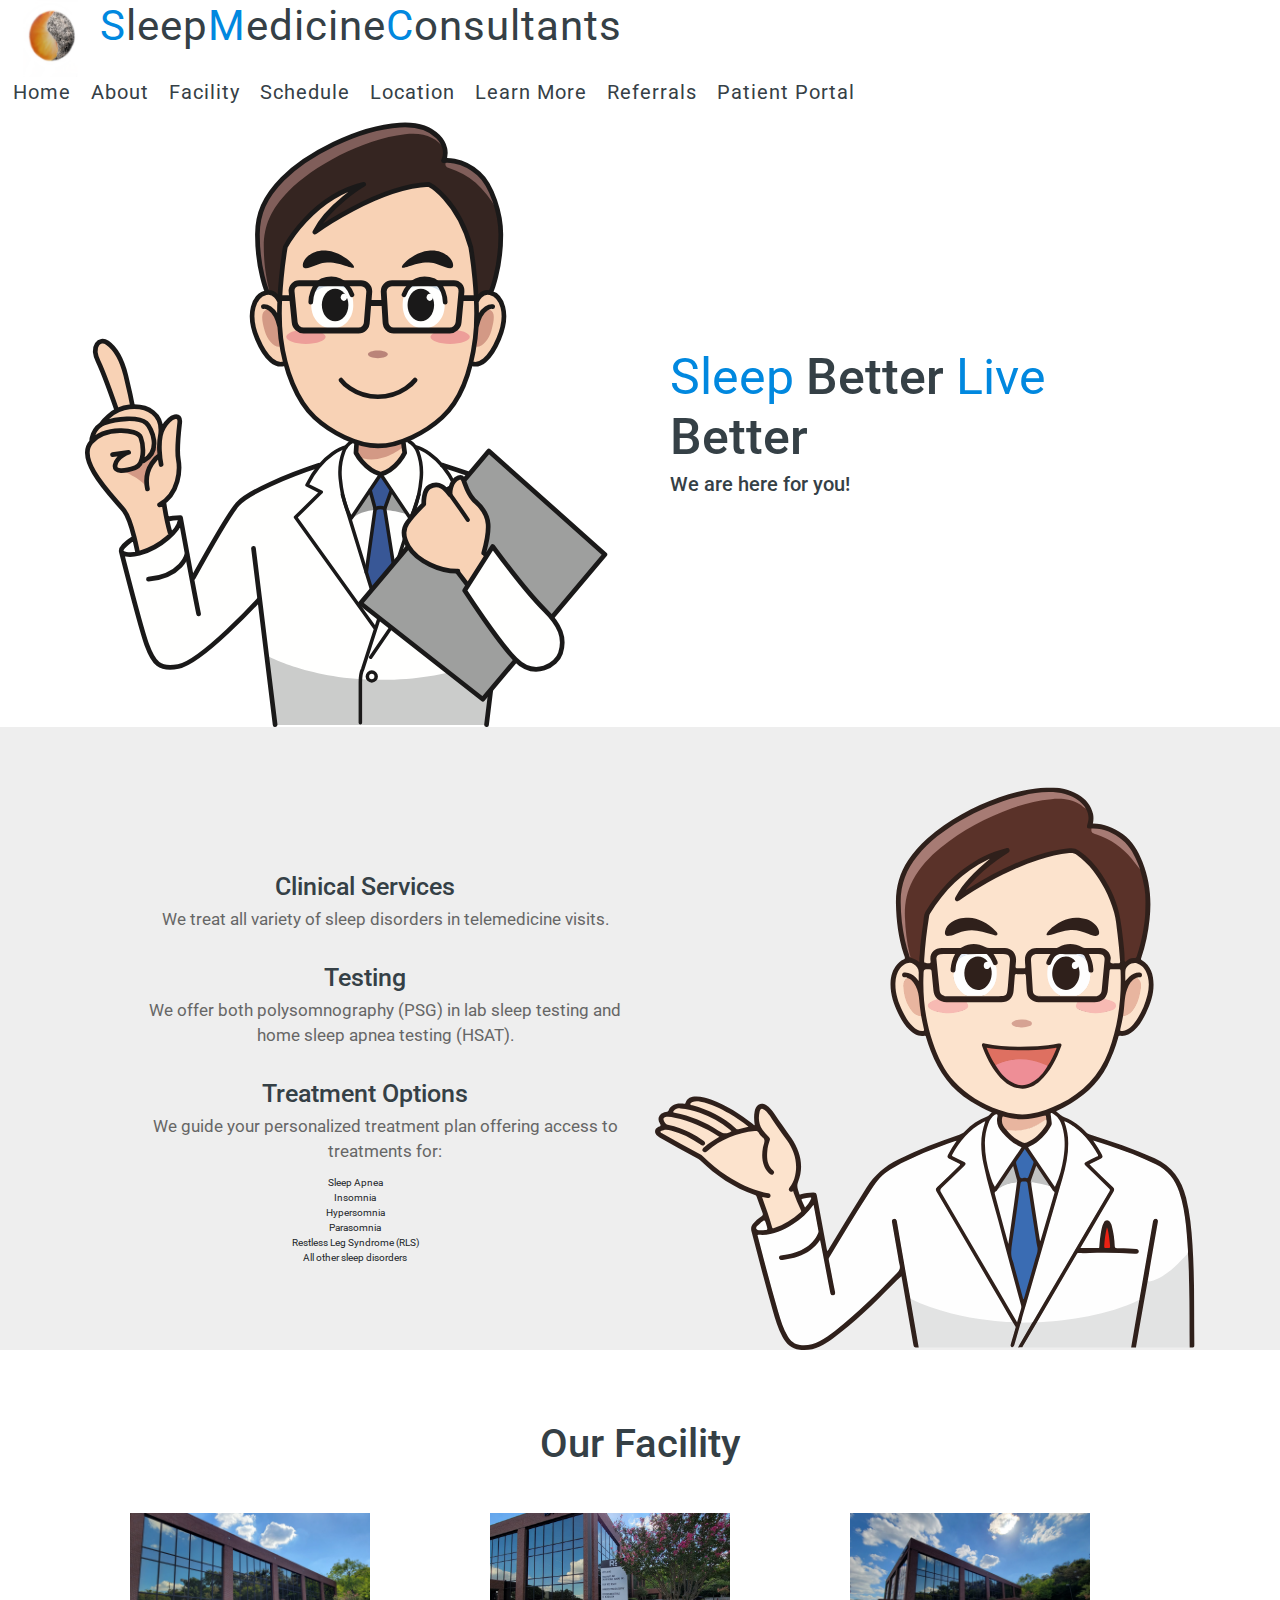
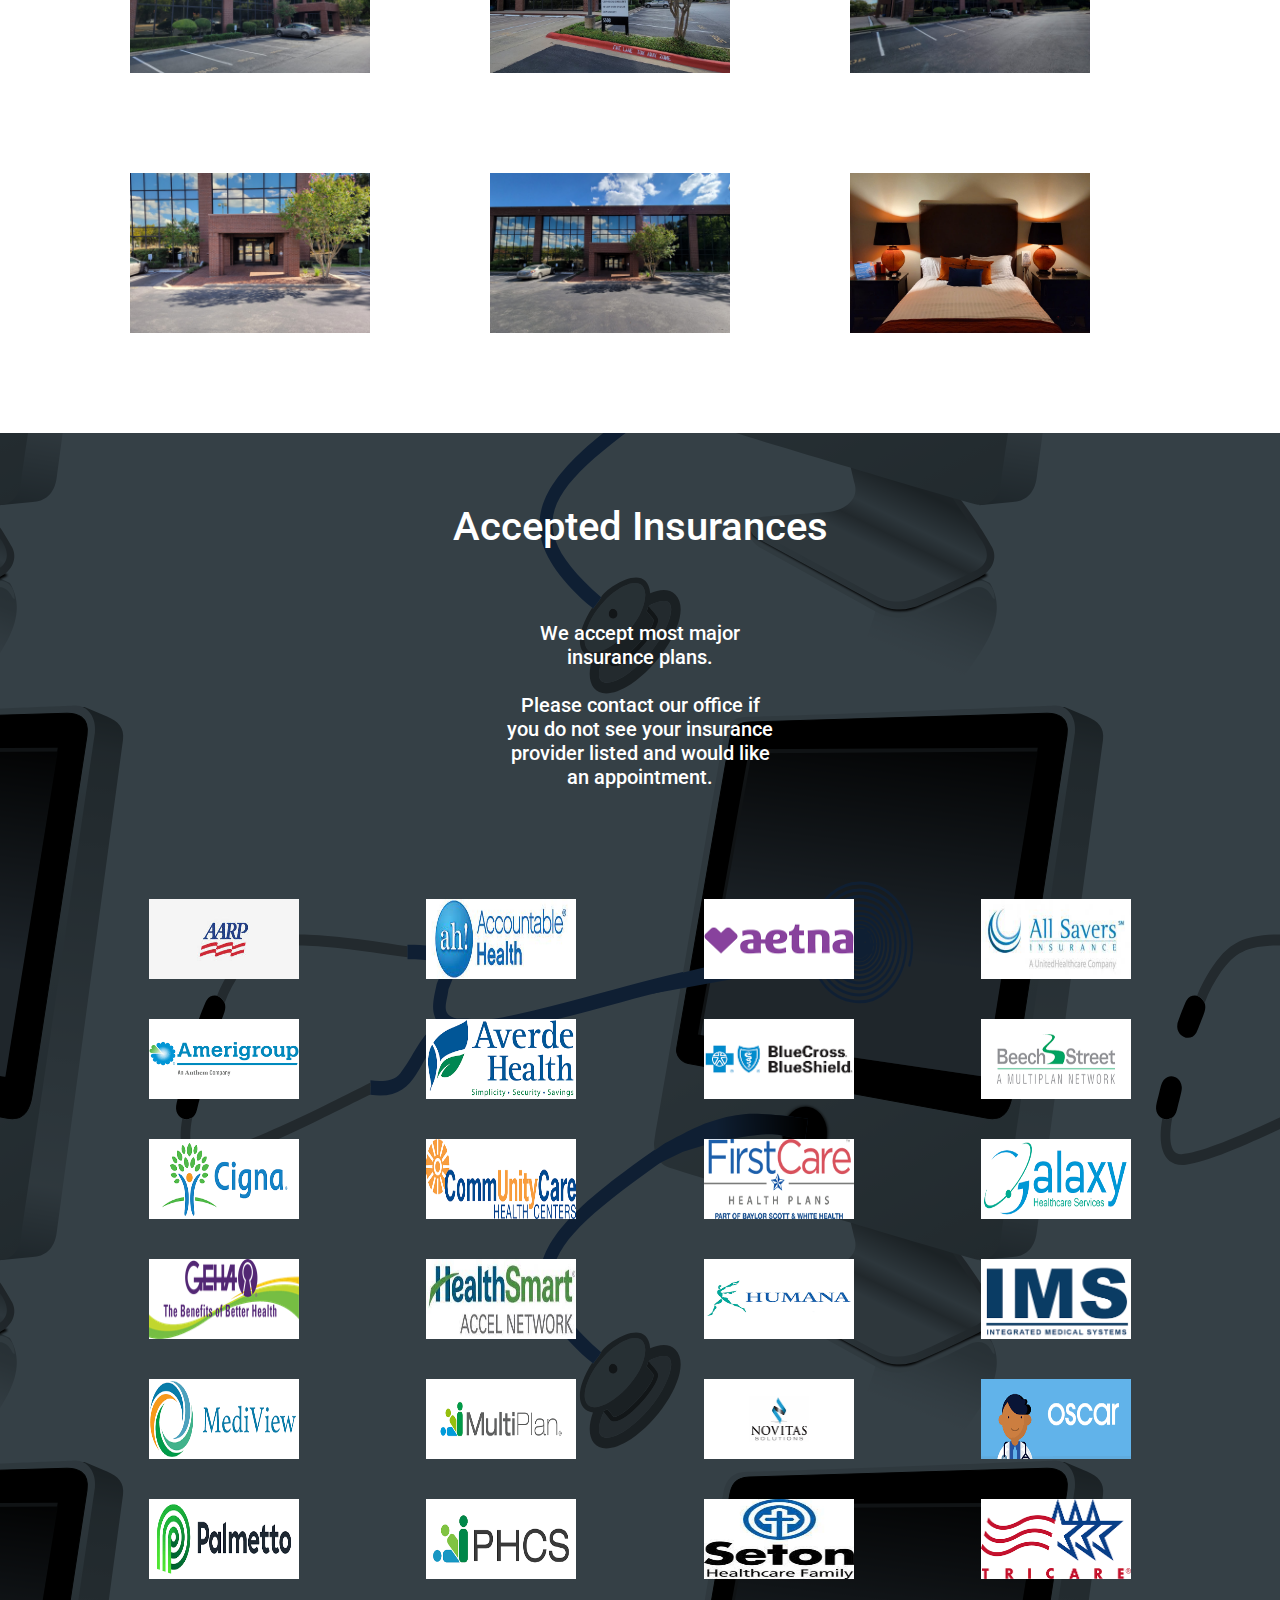
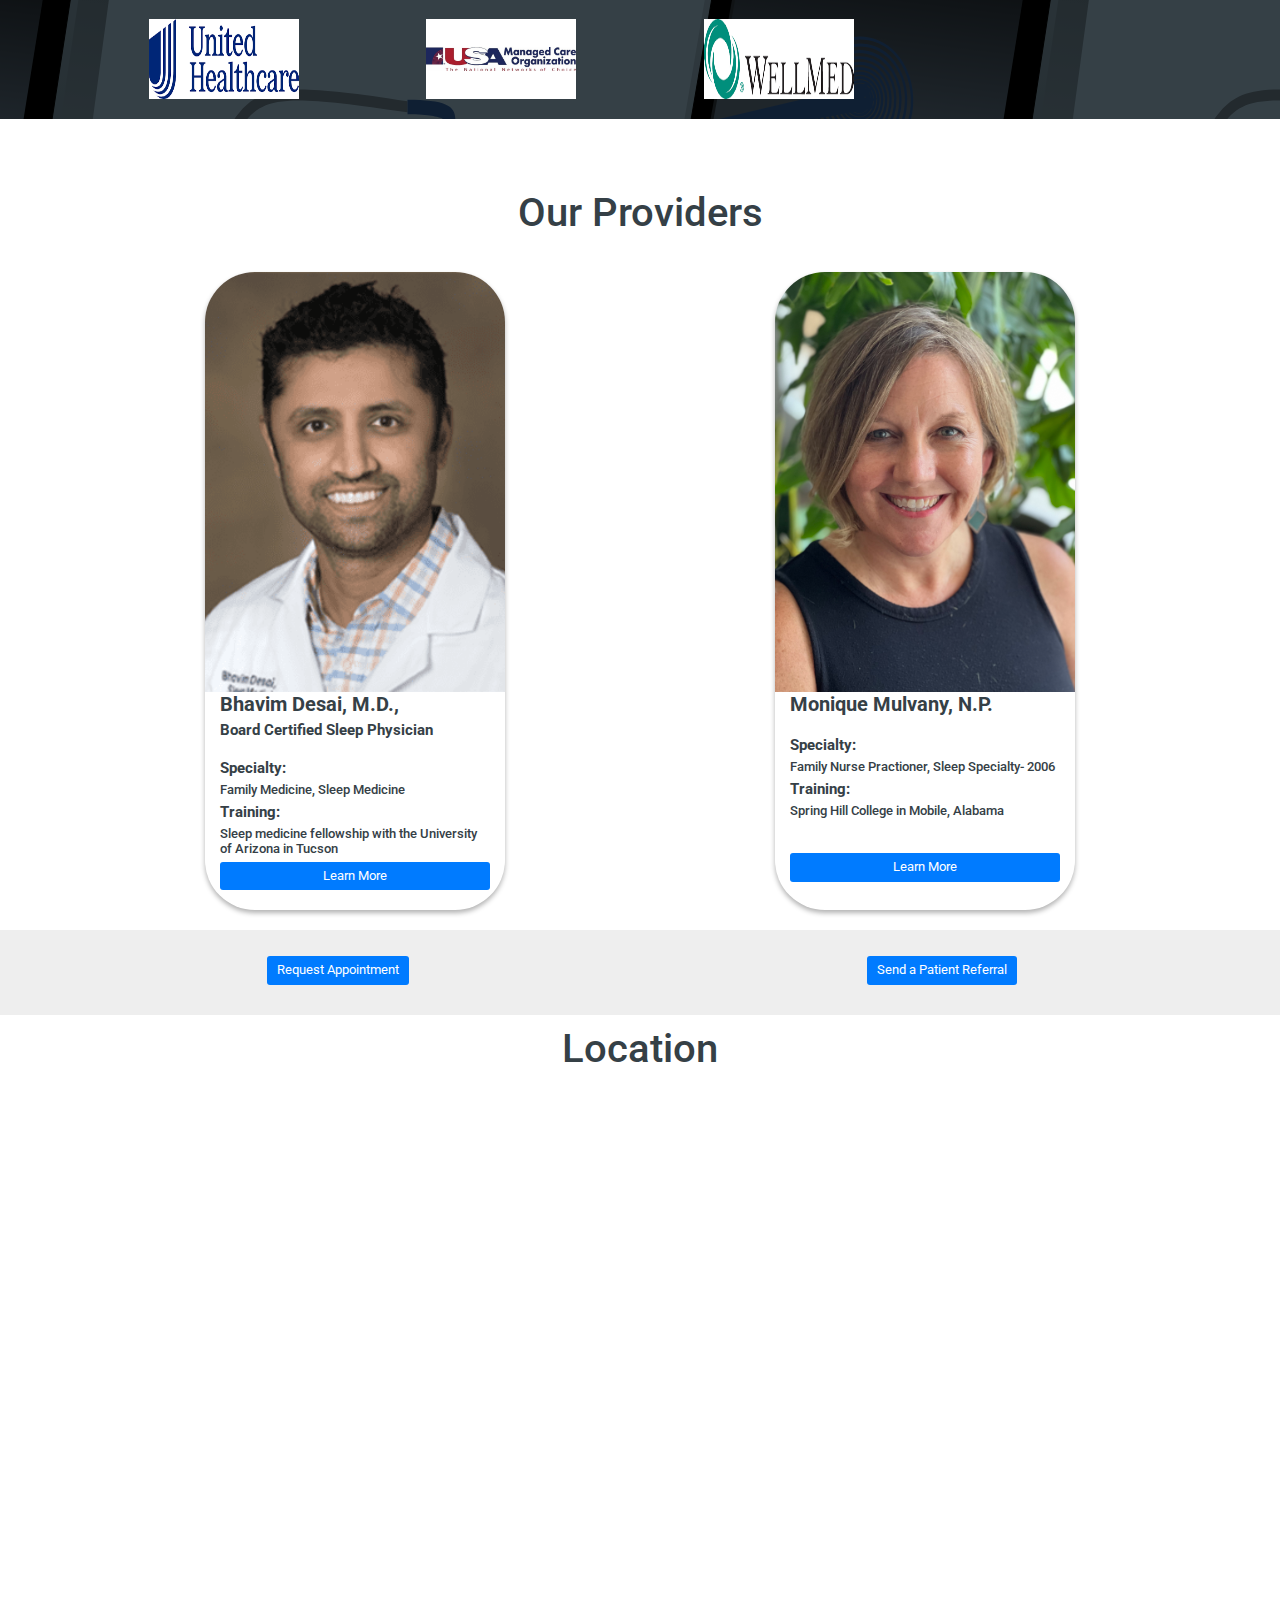
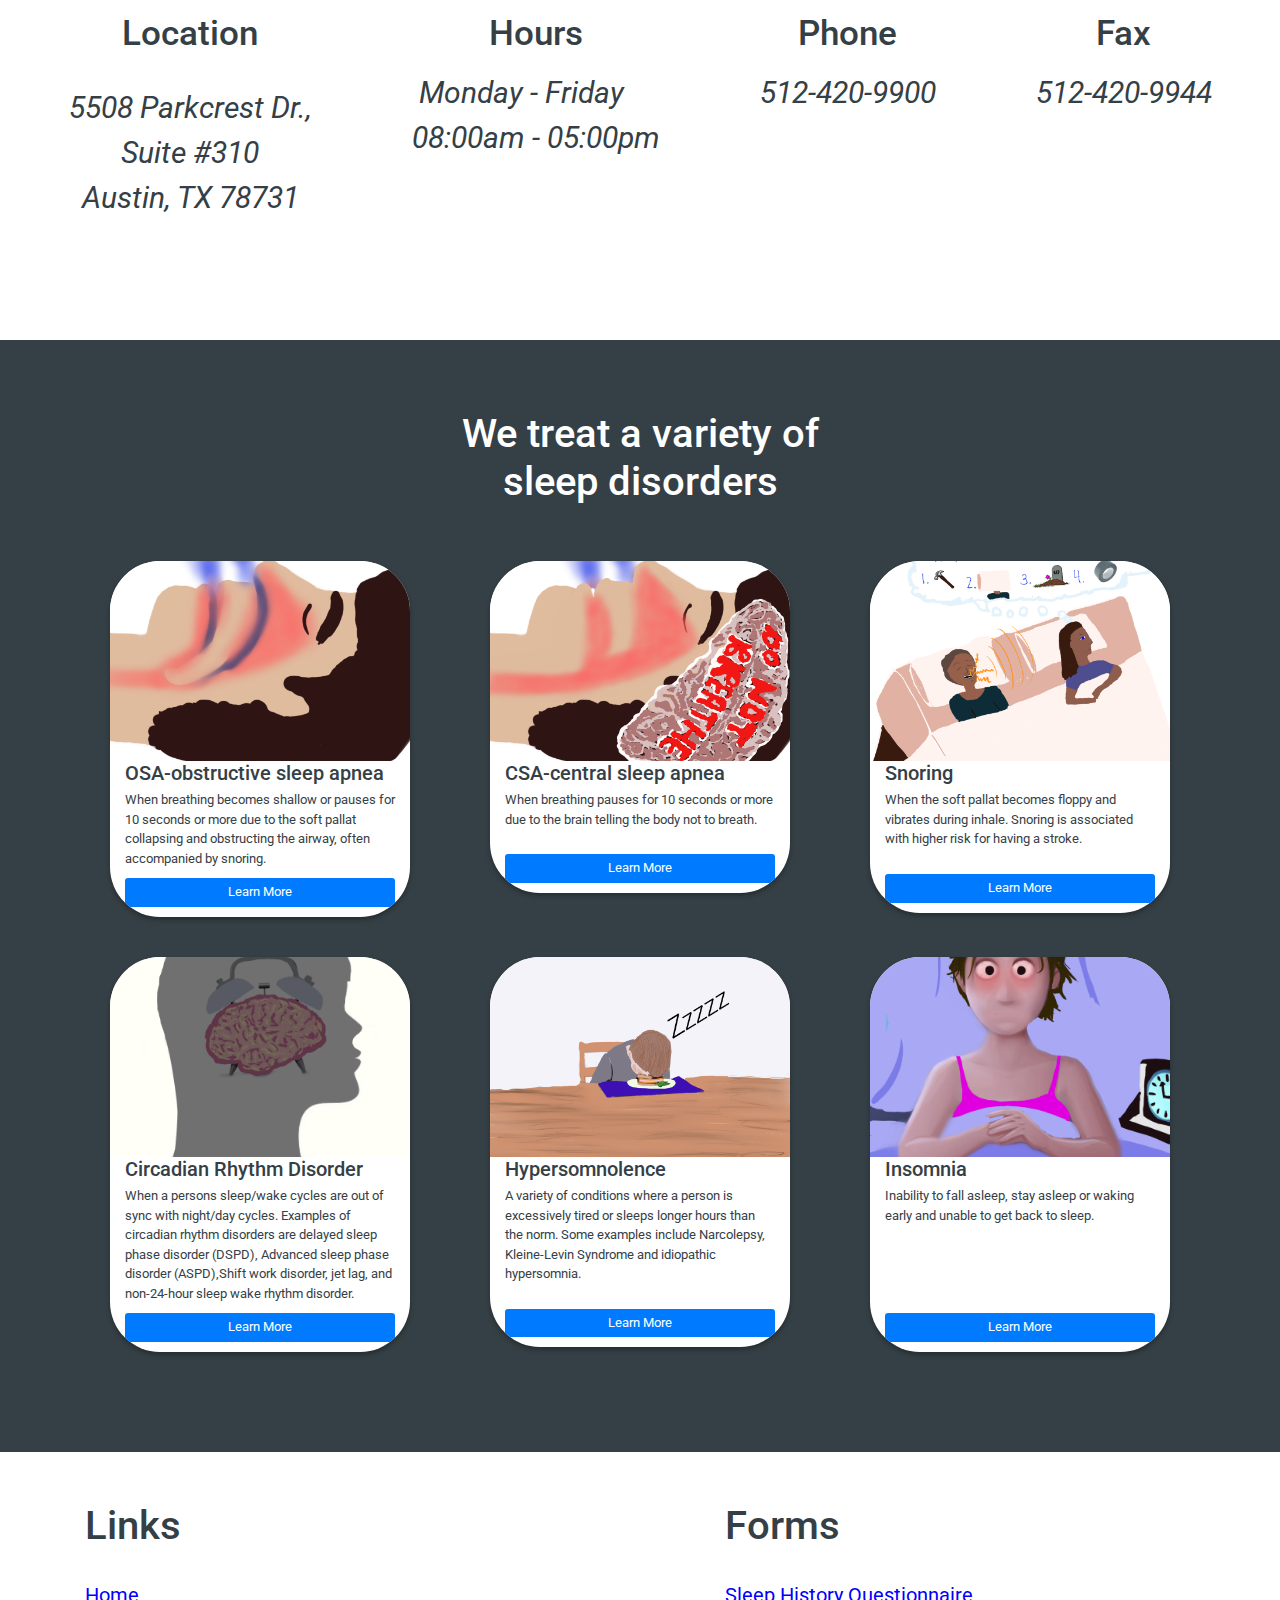
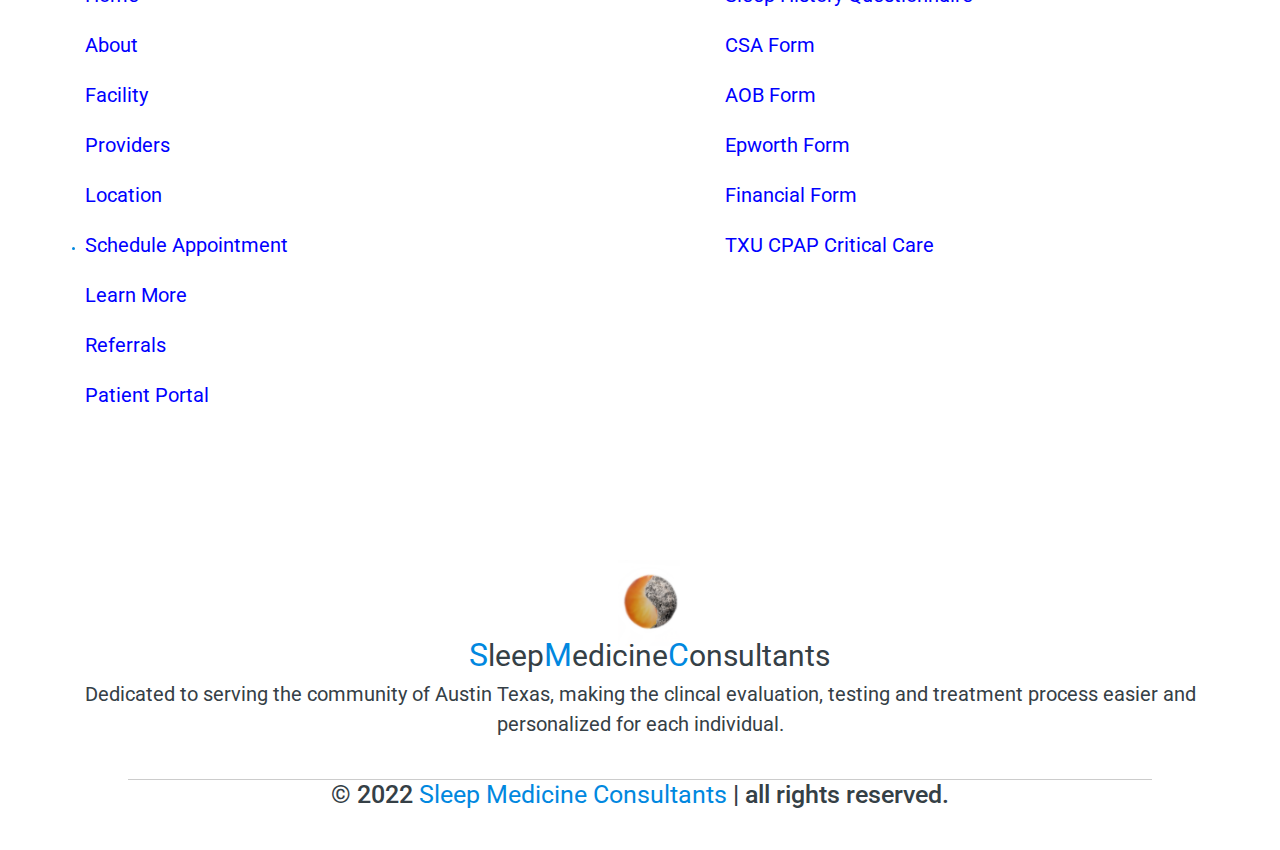
==== commit 2a7cd3e0: "fixed small ul issues" ====
--- a/templates/index.html
+++ b/templates/index.html
@@ -72,7 +72,7 @@
                     <div class="box">
                         <h3><i class="fas fa-stethoscope"></i> Treatment Options</h3>
                         <p>We guide your personalized treatment plan offering access to treatments for:
-                            <ul>
+                            <ul style="list-style:none">
                                 <li>Sleep Apnea </li>
                                 <li>Insomnia </li>
                                 <li>Hypersomnia </li>
@@ -325,23 +325,21 @@
                                 </button>
                             </div>
                             <div class="modal-body">
-                                Dr. Desai is a Sleep Medicine Specialist with an extensive background in family
-                                medicine, urgent care and hospitalist work. His dynamic background, as well as his
-                                training in Sleep
-                                Medicine, makes him a... <br><br>
-                                Dr. Desai completed his sleep medicine fellowship at Banner Medical Center with the
-                                University of Arizona in Tucson. He is board-certified in Family Medicine and uses this
-                                whole body
-                                primary care focus in approaching patients with sleep disorders. He trained at St. Mary
-                                Mercy Hospital
-                                near Detroit. <br><br>
-                                Prior to that he attended The School of Medicine at the University of South Carolina.
-                                He has vast knowledge on all areas of sleep disorders including hypersomnia,
-                                insomnia, parasomnia, sleep apnea and movement disorders.
-                                <br><br> In his free time he enjoys exploring all that Austin has to offer as well as
-                                outdoor
-                                activities, kitesurfing and
-                                hiking.
+                                Bhavim Desai is a board-certified Family Medicine Physician with sub-specialty training in Sleep
+                                Medicine. Originally from Columbia, South Carolina. He graduated cum laude from the University of
+                                South Carolina where he majored in Finance and Information Systems. After some family medical issues
+                                and a change of career plan he completed medical school at the University of South Carolina.<br><br>
+                                Dr. Desai completed residency at St. Mary Mercy in Livonia near Detroit. Afterwards he worked in
+                                urgent care and as a traveling doctor doing locum tenens in Michigan, US Virgin Islands and Washington.
+                                <br><br>
+                                He then completed sleep medicine fellowship at Banner Medical Center with the University of Arizona in
+                                Tucson. There he worked with one of the thought leaders in the field. That’s where he learned to treat
+                                all the various disorders related to sleep outside of the common aliments of sleep apnea and insomnia.
+                                Afterwards he worked in Northern California at private sleep practice. After the COVID pandemic he
+                                moved to Austin and became integral in revamping Sleep Medicine Consultants. His hope is to provide
+                                comprehensive sleep care to the people of Austin and surrounding areas.<br><br>
+                                He now calls the capital of Texas home and enjoys all that Austin has to offer, music, outdoor activities,
+                                food and good people.
                             </div>
                             <div class="modal-footer">
                                 <button type="button" class="btn btn-secondary" data-dismiss="modal">Close</button>
@@ -519,9 +517,6 @@
                                     <button type="button" class="btn btn-secondary" data-dismiss="modal">Close</button>
                                 </div><br>
                             </div>
-                            <div id="pageloader">
-                                <img src="../static/images/LogoFinal.png" alt="processing..." />
-                             </div>
                         </form>
                     </div>
                 </div>
--- a/static/css/styles.css
+++ b/static/css/styles.css
@@ -1014,7 +1014,7 @@
         cursor: pointer;
         display: none;
     }
-    
+ 
     .home .content h1 {
         font-size: 8rem;
         color: var(--black);
@@ -1045,6 +1045,14 @@
         padding-left: 6rem;
         color: #666;
     }
+
+    .about ul {
+        list-style:none;
+        font-size: 4rem;
+        color: var(--black);
+        text-align: center;
+    }
+   
     
     .facility {
         min-height: 30vh;
